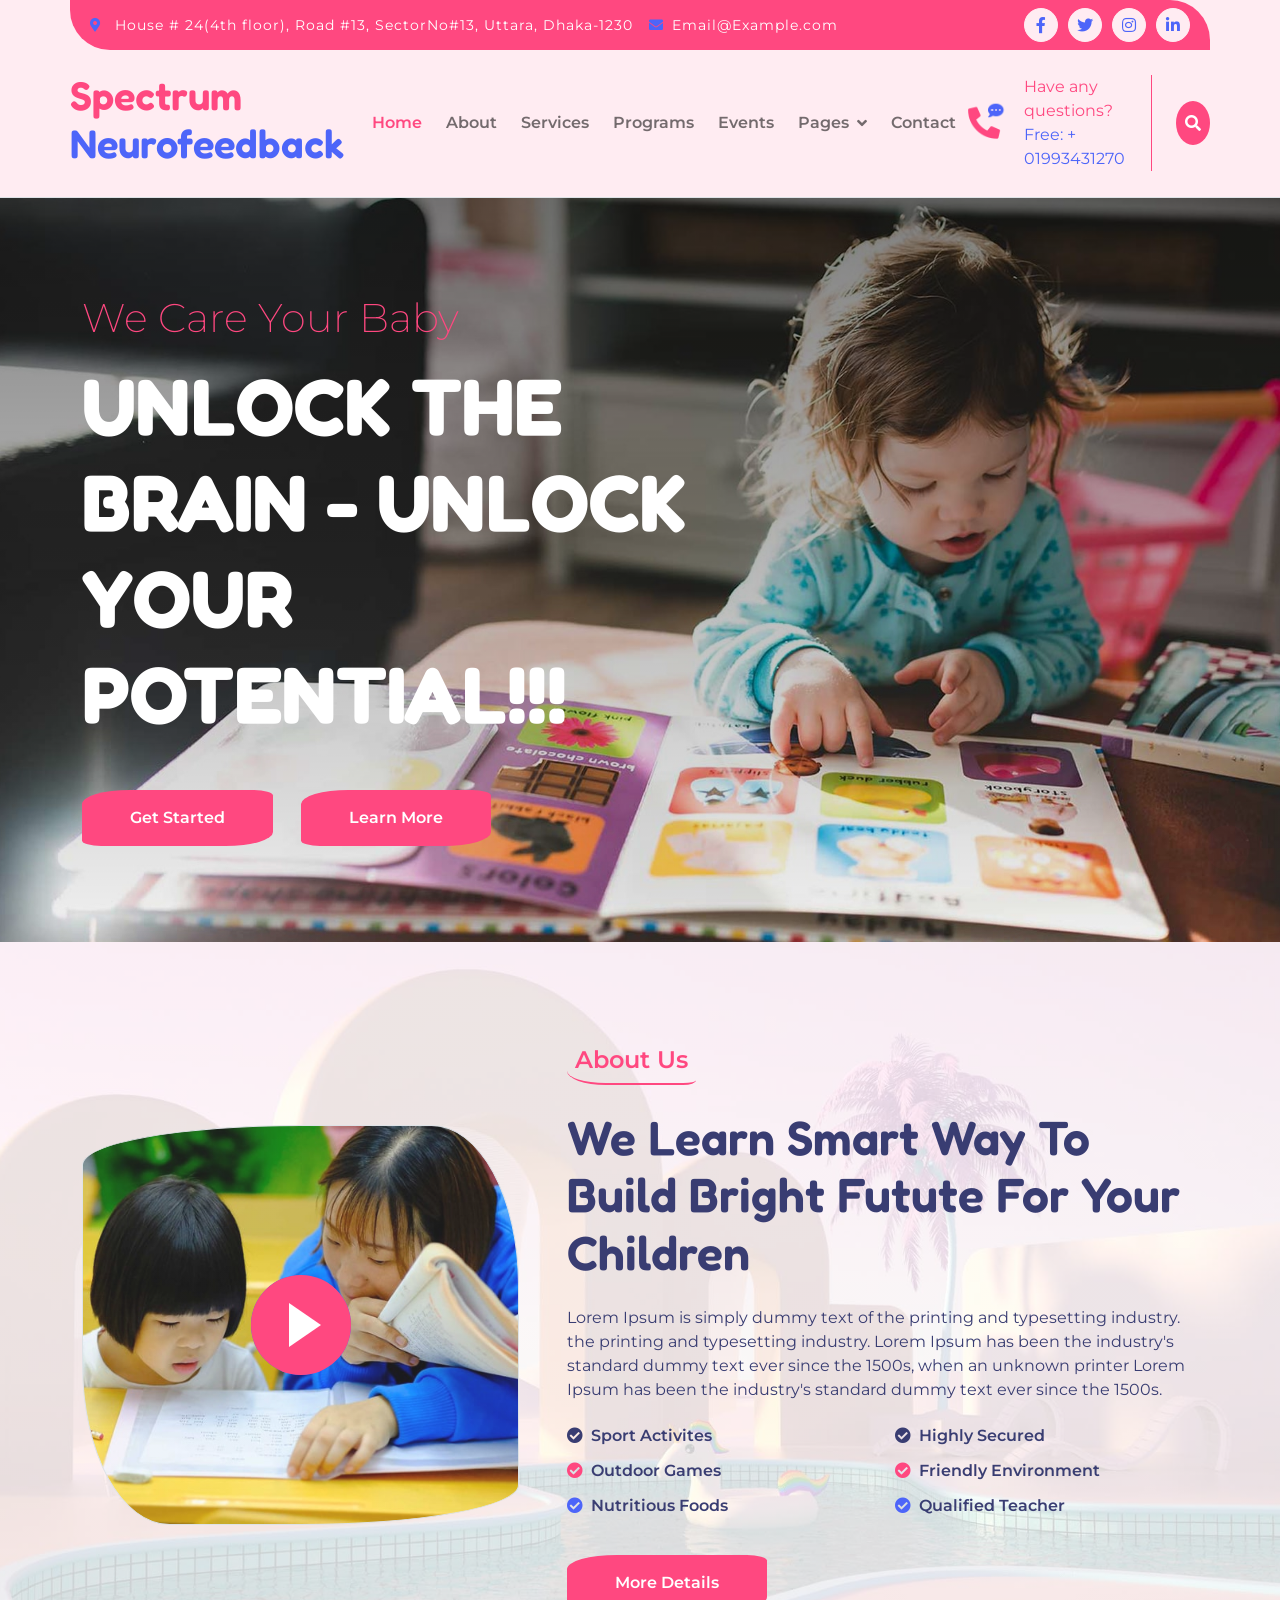
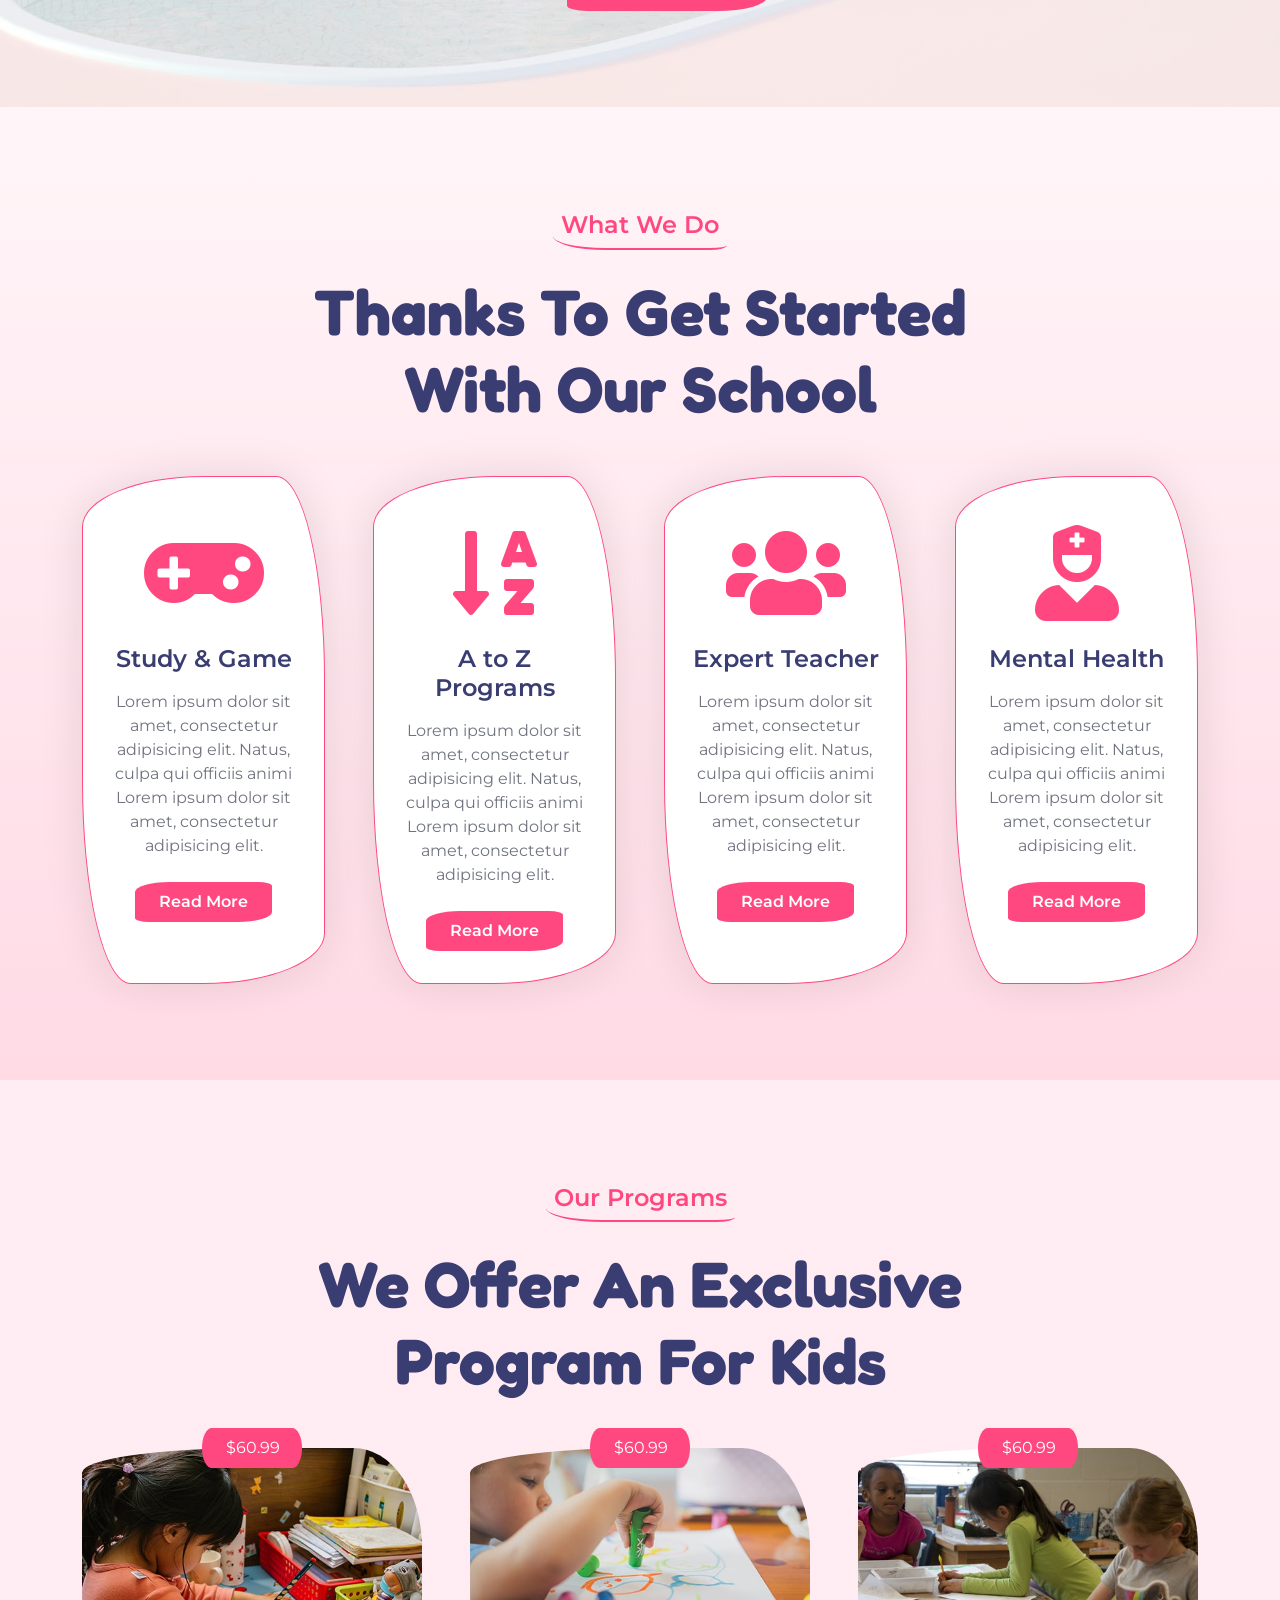
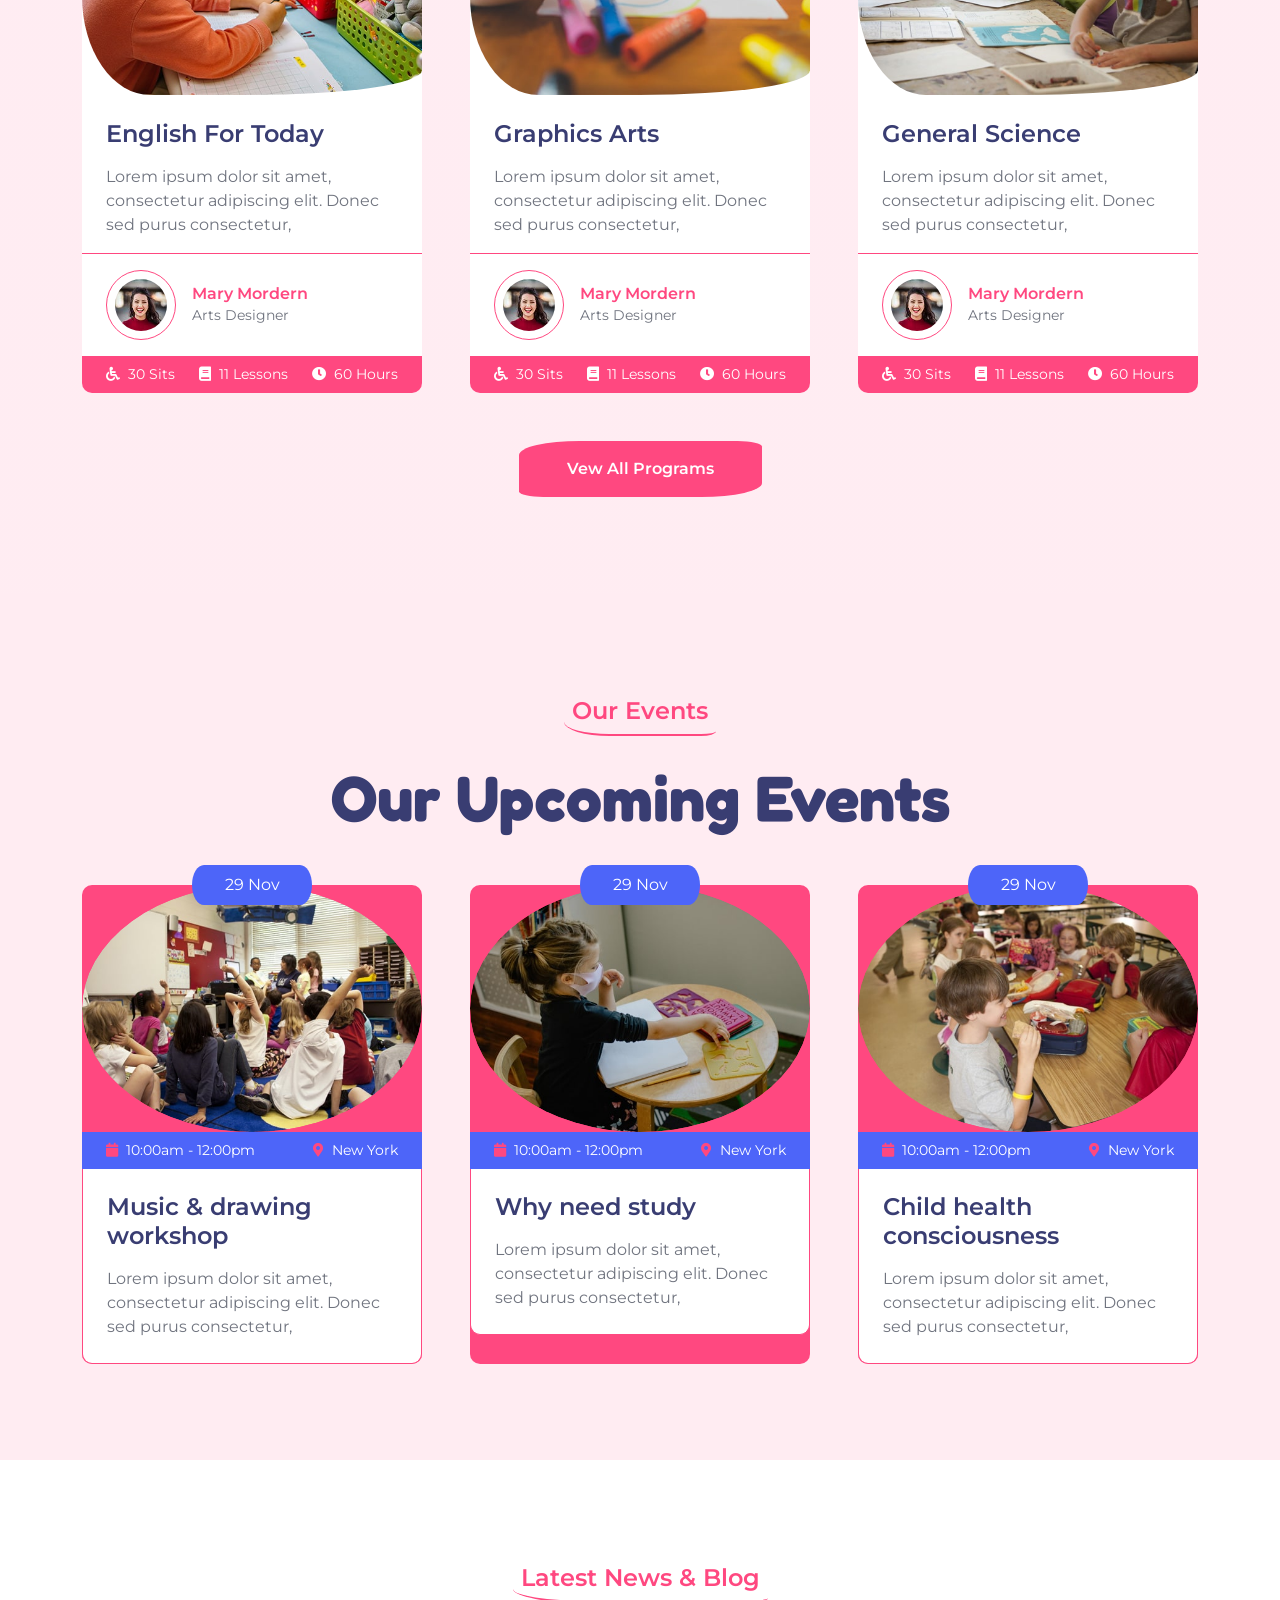
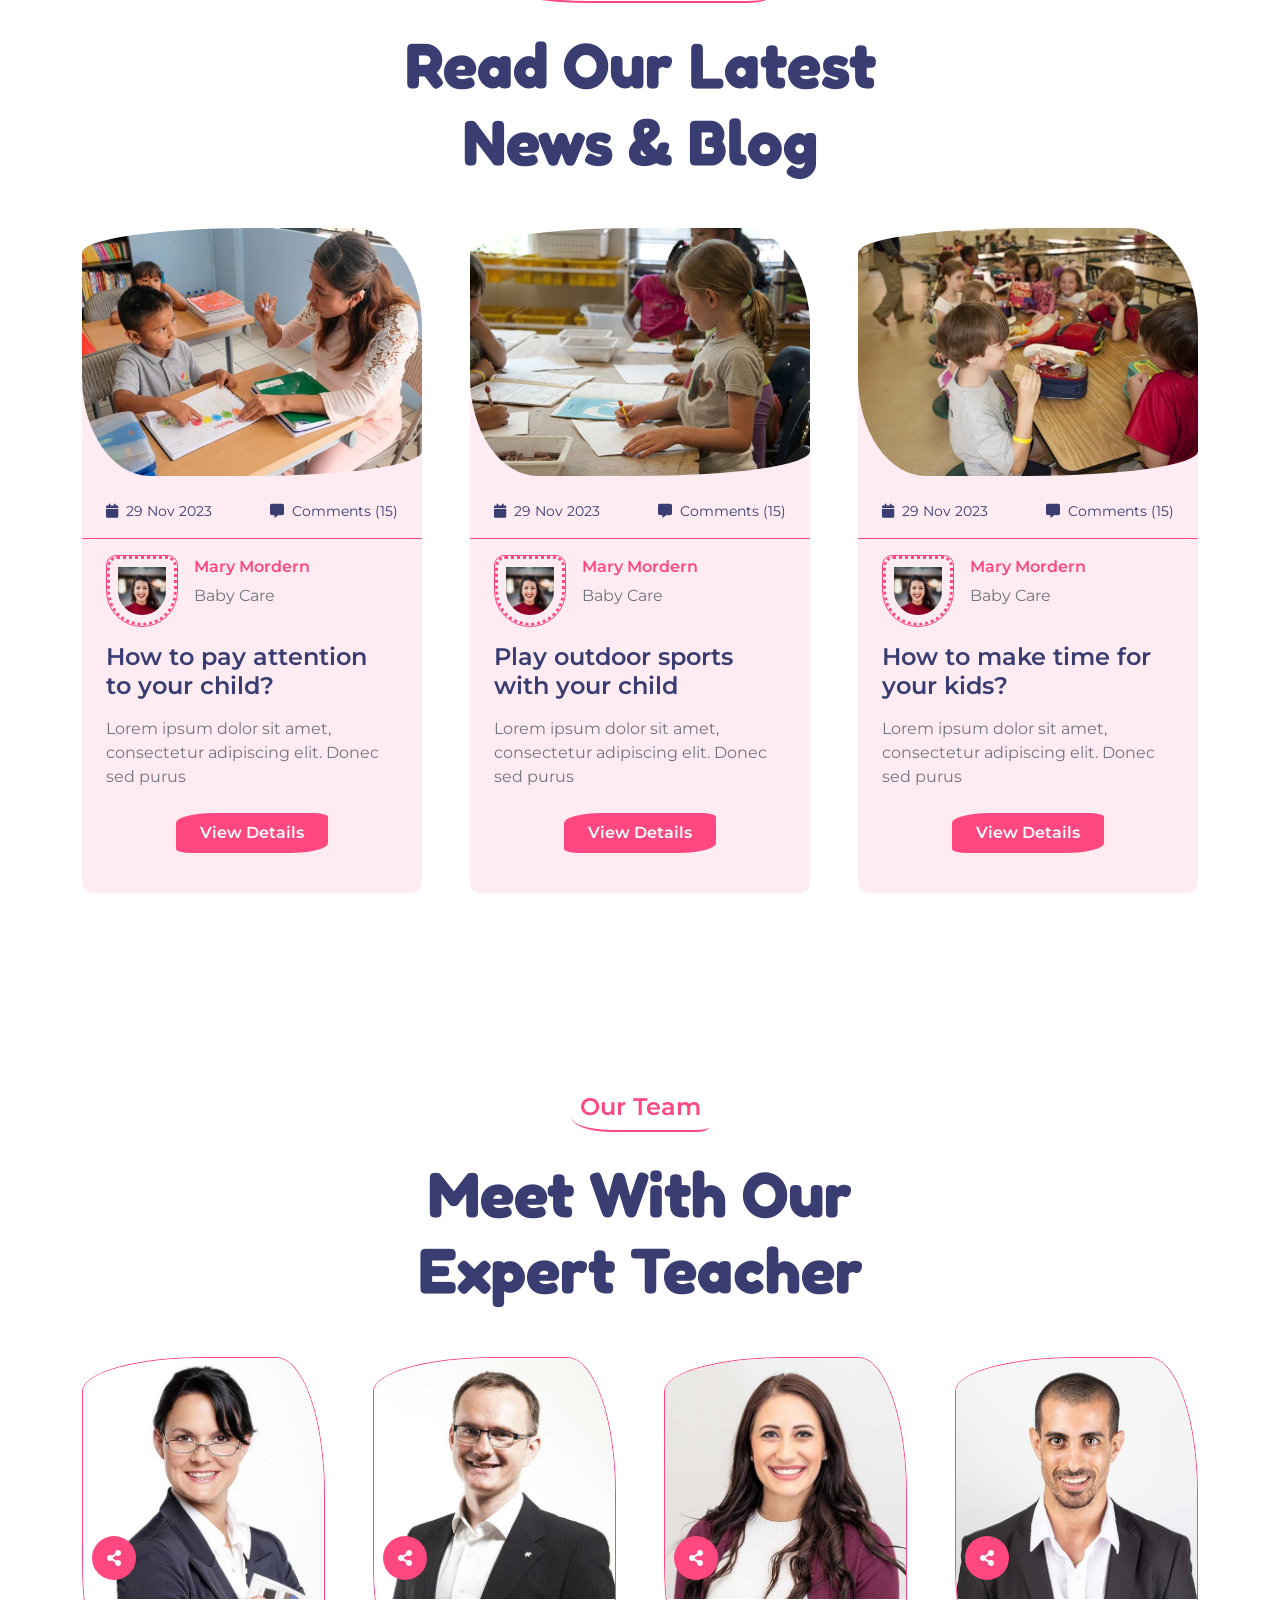
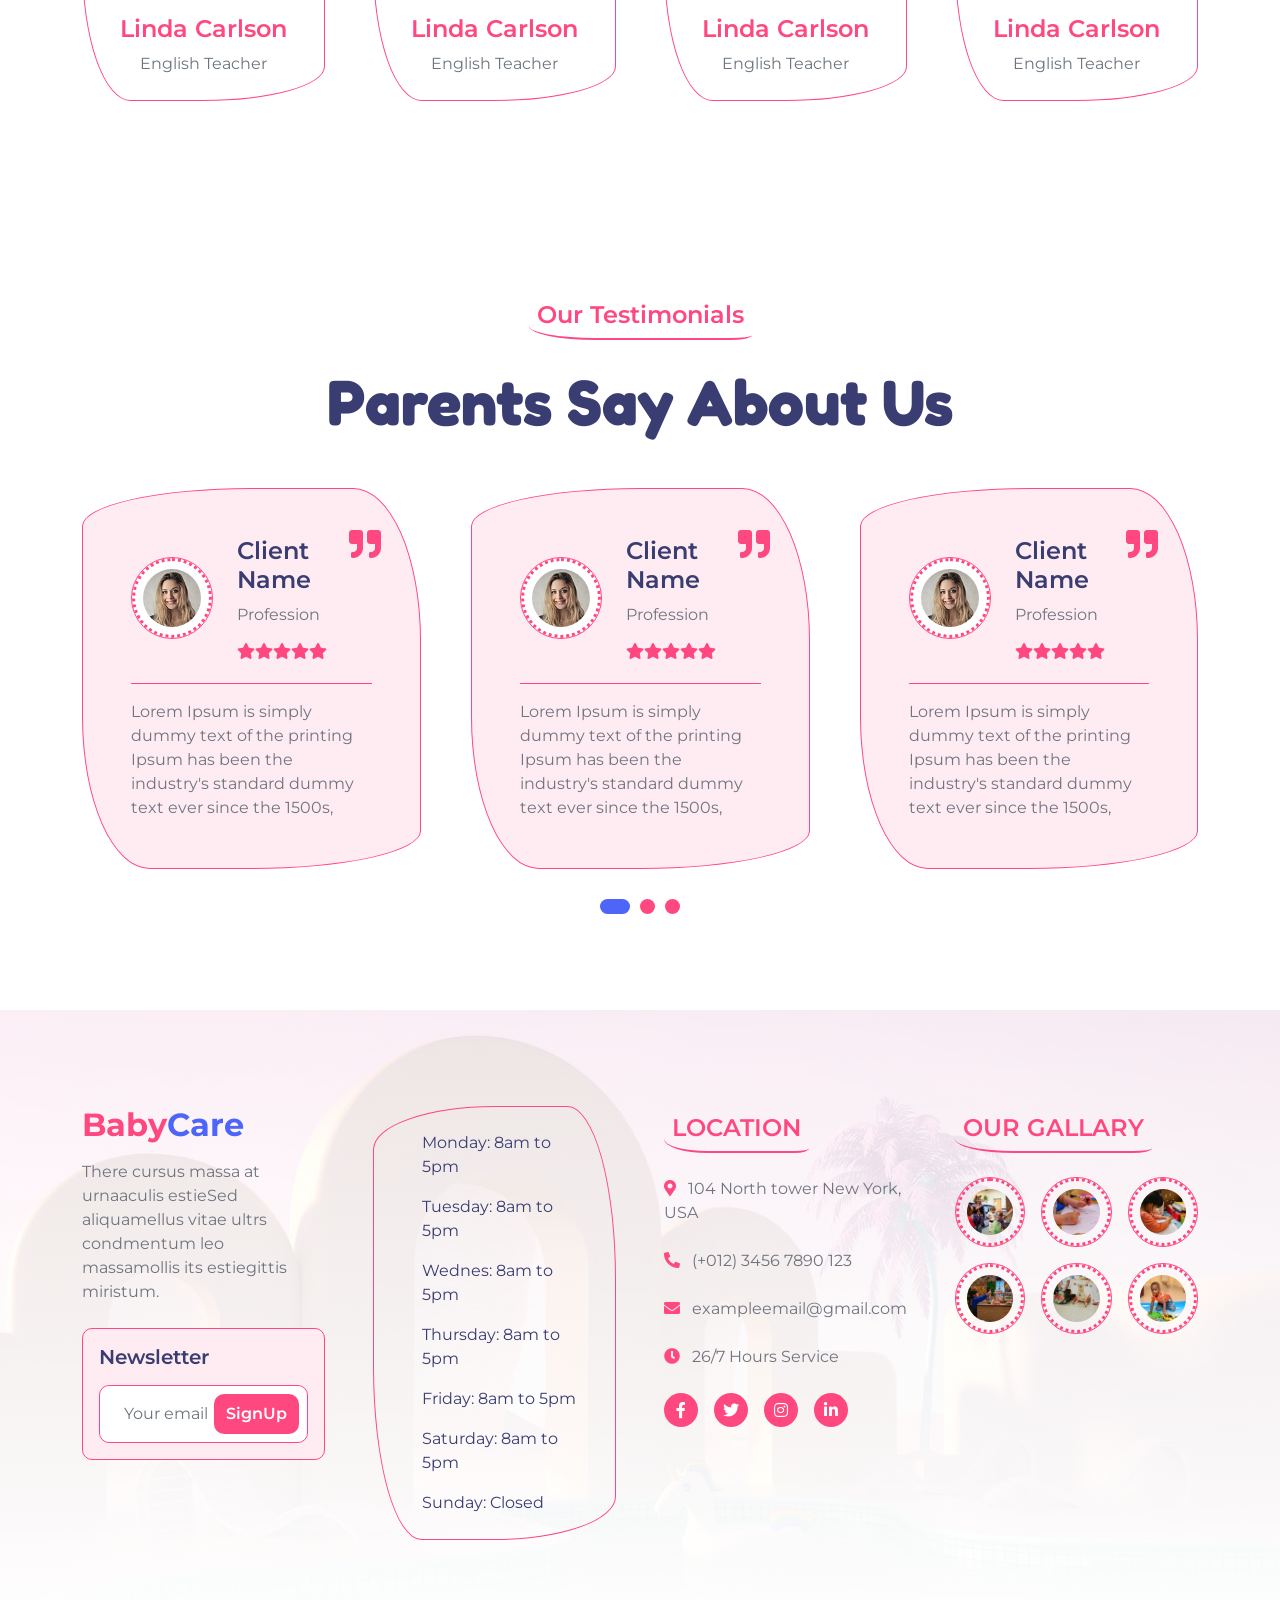
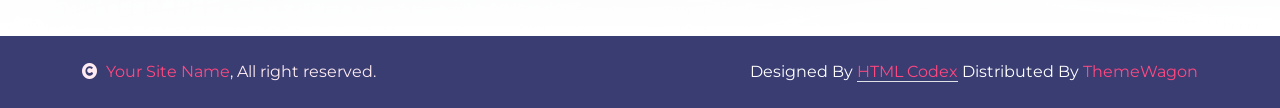
==== index.html @ 9aeb8b0f "initial commit of template" ====
<!DOCTYPE html>
<html lang="en">

    <head>
        <meta charset="utf-8">
        <title>BabyCare - Daycare Website Template</title>
        <meta content="width=device-width, initial-scale=1.0" name="viewport">
        <meta content="" name="keywords">
        <meta content="" name="description">

        <!-- Google Web Fonts -->
        <link rel="preconnect" href="https://fonts.googleapis.com">
        <link rel="preconnect" href="https://fonts.gstatic.com" crossorigin>
        <link href="https://fonts.googleapis.com/css2?family=Fredoka:wght@600;700&family=Montserrat:wght@200;400;600&display=swap" rel="stylesheet"> 

        <!-- Icon Font Stylesheet -->
        <link rel="stylesheet" href="https://use.fontawesome.com/releases/v5.15.4/css/all.css"/>
        <link href="https://cdn.jsdelivr.net/npm/bootstrap-icons@1.4.1/font/bootstrap-icons.css" rel="stylesheet">

        <!-- Libraries Stylesheet -->
        <link href="lib/animate/animate.min.css" rel="stylesheet">
        <link href="lib/lightbox/css/lightbox.min.css" rel="stylesheet">
        <link href="lib/owlcarousel/assets/owl.carousel.min.css" rel="stylesheet">

        <!-- Customized Bootstrap Stylesheet -->
        <link href="css/bootstrap.min.css" rel="stylesheet">

        <!-- Template Stylesheet -->
        <link href="css/style.css" rel="stylesheet">

        

    </head>

    <body>

        <!-- Spinner Start -->
        <div id="spinner" class="show w-100 vh-100 bg-white position-fixed translate-middle top-50 start-50  d-flex align-items-center justify-content-center">
            <div class="spinner-grow text-primary" role="status"></div>
        </div>
        <!-- Spinner End -->


        <!-- Navbar start -->
        <div class="container-fluid border-bottom bg-light wow fadeIn" data-wow-delay="0.1s">
            <div class="container topbar bg-primary d-none d-lg-block py-2" style="border-radius: 0 40px">
                <div class="d-flex justify-content-between">
                    <div class="top-info ps-2">
                        <small class="me-3"><i class="fas fa-map-marker-alt me-2 text-secondary"></i> <a href="#" class="text-white">House # 24(4th floor), Road #13, SectorNo#13, Uttara, Dhaka-1230</a></small>
                        <small class="me-3"><i class="fas fa-envelope me-2 text-secondary"></i><a href="#" class="text-white">Email@Example.com</a></small>
                    </div>
                    <div class="top-link pe-2">
                        <a href="" class="btn btn-light btn-sm-square rounded-circle"><i class="fab fa-facebook-f text-secondary"></i></a>
                        <a href="" class="btn btn-light btn-sm-square rounded-circle"><i class="fab fa-twitter text-secondary"></i></a>
                        <a href="" class="btn btn-light btn-sm-square rounded-circle"><i class="fab fa-instagram text-secondary"></i></a>
                        <a href="" class="btn btn-light btn-sm-square rounded-circle me-0"><i class="fab fa-linkedin-in text-secondary"></i></a>
                    </div>
                </div>
            </div>
            <div class="container px-0">
                <nav class="navbar navbar-light navbar-expand-xl py-3">
                    <a href="index.html" class="navbar-brand"><h1 class="text-primary display-6">Spectrum <br><span class="text-secondary">Neurofeedback</span></h1></a>
                    <button class="navbar-toggler py-2 px-3" type="button" data-bs-toggle="collapse" data-bs-target="#navbarCollapse">
                        <span class="fa fa-bars text-primary"></span>
                    </button>
                    <div class="collapse navbar-collapse" id="navbarCollapse">
                        <div class="navbar-nav mx-auto">
                            <a href="index.html" class="nav-item nav-link active">Home</a>
                            <a href="about.html" class="nav-item nav-link">About</a>
                            <a href="service.html" class="nav-item nav-link">Services</a>
                            <a href="program.html" class="nav-item nav-link">Programs</a>
                            <a href="event.html" class="nav-item nav-link">Events</a>
                            <div class="nav-item dropdown">
                                <a href="#" class="nav-link dropdown-toggle" data-bs-toggle="dropdown">Pages</a>
                                <div class="dropdown-menu m-0 bg-secondary rounded-0">
                                    <a href="blog.html" class="dropdown-item">Our Blog</a>
                                    <a href="team.html" class="dropdown-item">Our Team</a>
                                    <a href="testimonial.html" class="dropdown-item">Testimonial</a>
                                    <a href="404.html" class="dropdown-item">404 Page</a>
                                </div>
                            </div>
                            <a href="contact.html" class="nav-item nav-link">Contact</a>
                        </div>
                        <div class="d-flex me-4">
                            <div id="phone-tada" class="d-flex align-items-center justify-content-center">
                                <a href="" class="position-relative wow tada" data-wow-delay=".9s" >
                                    <i class="fa fa-phone-alt text-primary fa-2x me-4"></i>
                                    <div class="position-absolute" style="top: -7px; left: 20px;">
                                        <span><i class="fa fa-comment-dots text-secondary"></i></span>
                                    </div>
                                </a>
                            </div>
                            <div class="d-flex flex-column pe-3 border-end border-primary">
                                <span class="text-primary">Have any questions?</span>
                                <a href="#"><span class="text-secondary">Free: + 01993431270</span></a>
                            </div>
                        </div>
                        <button class="btn-search btn btn-primary btn-md-square rounded-circle" data-bs-toggle="modal" data-bs-target="#searchModal"><i class="fas fa-search text-white"></i></button>
                    </div>
                </nav>
            </div>
        </div>
        <!-- Navbar End -->


        <!-- Modal Search Start -->
        <div class="modal fade" id="searchModal" tabindex="-1" aria-labelledby="exampleModalLabel" aria-hidden="true">
            <div class="modal-dialog modal-fullscreen">
                <div class="modal-content rounded-0">
                    <div class="modal-header">
                        <h5 class="modal-title" id="exampleModalLabel">Search by keyword</h5>
                        <button type="button" class="btn-close" data-bs-dismiss="modal" aria-label="Close"></button>
                    </div>
                    <div class="modal-body d-flex align-items-center">
                        <div class="input-group w-75 mx-auto d-flex">
                            <input type="search" class="form-control p-3" placeholder="keywords" aria-describedby="search-icon-1">
                            <span id="search-icon-1" class="input-group-text p-3"><i class="fa fa-search"></i></span>
                        </div>
                    </div>
                </div>
            </div>
        </div>
        <!-- Modal Search End -->


        <!-- Hero Start -->
        <div class="container-fluid py-5 hero-header wow fadeIn" data-wow-delay="0.1s">
            <div class="container py-5">
                <div class="row g-5">
                    <div class="col-lg-7 col-md-12">
                        <h1 class="mb-3 text-primary">We Care Your Baby</h1>
                        <h1 class="mb-5 display-1 text-white">UNLOCK THE BRAIN - UNLOCK YOUR POTENTIAL!!!</h1>
                        <a href="" class="btn btn-primary px-4 py-3 px-md-5  me-4 btn-border-radius">Get Started</a>
                        <a href="" class="btn btn-primary px-4 py-3 px-md-5 btn-border-radius">Learn More</a>
                    </div>
                </div>
            </div>
        </div>
        <!-- Hero End -->


        <!-- About Start -->
        <div class="container-fluid py-5 about bg-light">
            <div class="container py-5">
                <div class="row g-5 align-items-center">
                    <div class="col-lg-5 wow fadeIn" data-wow-delay="0.1s">
                        <div class="video border">
                            <button type="button" class="btn btn-play" data-bs-toggle="modal" data-src="https://www.youtube.com/embed/DWRcNpR6Kdc" data-bs-target="#videoModal">
                                <span></span>
                            </button>
                        </div>
                    </div>
                    <div class="col-lg-7 wow fadeIn" data-wow-delay="0.3s">
                        <h4 class="text-primary mb-4 border-bottom border-primary border-2 d-inline-block p-2 title-border-radius">About Us</h4>
                        <h1 class="text-dark mb-4 display-5">We Learn Smart Way To Build Bright Futute For Your Children</h1>
                        <p class="text-dark mb-4">Lorem Ipsum is simply dummy text of the printing and typesetting industry. the printing and typesetting industry. Lorem Ipsum has been the industry's standard dummy text ever since the 1500s, when an unknown printer Lorem Ipsum has been the industry's standard dummy text ever since the 1500s.
                        </p>
                        <div class="row mb-4">
                            <div class="col-lg-6">
                                <h6 class="mb-3"><i class="fas fa-check-circle me-2"></i>Sport Activites</h6>
                                <h6 class="mb-3"><i class="fas fa-check-circle me-2 text-primary"></i>Outdoor Games</h6>
                                <h6 class="mb-3"><i class="fas fa-check-circle me-2 text-secondary"></i>Nutritious Foods</h6>
                            </div>
                            <div class="col-lg-6">
                                <h6 class="mb-3"><i class="fas fa-check-circle me-2"></i>Highly Secured</h6>
                                <h6 class="mb-3"><i class="fas fa-check-circle me-2 text-primary"></i>Friendly Environment</h6>
                                <h6><i class="fas fa-check-circle me-2 text-secondary"></i>Qualified Teacher</h6>
                            </div>
                        </div>
                        <a href="" class="btn btn-primary px-5 py-3 btn-border-radius">More Details</a>
                    </div>
                </div>
            </div>
        </div>
        <!-- Modal Video -->
        <div class="modal fade" id="videoModal" tabindex="-1" aria-labelledby="exampleModalLabel" aria-hidden="true">
            <div class="modal-dialog">
                <div class="modal-content rounded-0">
                    <div class="modal-header">
                        <h5 class="modal-title" id="exampleModalLabel">Youtube Video</h5>
                        <button type="button" class="btn-close" data-bs-dismiss="modal" aria-label="Close"></button>
                    </div>
                    <div class="modal-body">
                        <!-- 16:9 aspect ratio -->
                        <div class="ratio ratio-16x9">
                            <iframe class="embed-responsive-item" src="" id="video" allowfullscreen allowscriptaccess="always"
                                allow="autoplay"></iframe>
                        </div>
                    </div>
                </div>
            </div>
        </div>
        <!-- About End -->


        <!-- Service Start -->
        <div class="container-fluid service py-5">
            <div class="container py-5">
                <div class="mx-auto text-center wow fadeIn" data-wow-delay="0.1s" style="max-width: 700px;">
                    <h4 class="text-primary mb-4 border-bottom border-primary border-2 d-inline-block p-2 title-border-radius">What We Do</h4>
                    <h1 class="mb-5 display-3">Thanks To Get Started With Our School</h1>
                </div>
                <div class="row g-5">
                    <div class="col-md-6 col-lg-6 col-xl-3 wow fadeIn" data-wow-delay="0.1s">
                        <div class="text-center border-primary border bg-white service-item">
                            <div class="service-content d-flex align-items-center justify-content-center p-4">
                                <div class="service-content-inner">
                                    <div class="p-4"><i class="fas fa-gamepad fa-6x text-primary"></i></div>
                                    <a href="#" class="h4">Study & Game</a>
                                    <p class="my-3">Lorem ipsum dolor sit amet, consectetur adipisicing elit. Natus, culpa qui officiis animi Lorem ipsum dolor sit amet, 
                                        consectetur adipisicing elit.</p>
                                    <a href="#" class="btn btn-primary text-white px-4 py-2 my-2 btn-border-radius">Read More</a>
                                </div>
                            </div>
                        </div>
                    </div>
                    <div class="col-md-6 col-lg-6 col-xl-3 wow fadeIn" data-wow-delay="0.3s">
                        <div class="text-center border-primary border bg-white service-item">
                            <div class="service-content d-flex align-items-center justify-content-center p-4">
                                <div class="service-content-inner">
                                    <div class="p-4"><i class="fas fa-sort-alpha-down fa-6x text-primary"></i></div>
                                    <a href="#" class="h4">A to Z Programs</a>
                                    <p class="my-3">Lorem ipsum dolor sit amet, consectetur adipisicing elit. Natus, culpa qui officiis animi Lorem ipsum dolor sit amet, 
                                        consectetur adipisicing elit.</p>
                                    <a href="#" class="btn btn-primary text-white px-4 py-2 my-2 btn-border-radius">Read More</a>
                                </div>
                            </div>
                        </div>
                    </div>
                    <div class="col-md-6 col-lg-6 col-xl-3 wow fadeIn" data-wow-delay="0.5s">
                        <div class="text-center border-primary border bg-white service-item">
                            <div class="service-content d-flex align-items-center justify-content-center p-4">
                                <div class="service-content-inner">
                                    <div class="p-4"><i class="fas fa-users fa-6x text-primary"></i></div>
                                    <a href="#" class="h4">Expert Teacher</a>
                                    <p class="my-3">Lorem ipsum dolor sit amet, consectetur adipisicing elit. Natus, culpa qui officiis animi Lorem ipsum dolor sit amet, 
                                        consectetur adipisicing elit.</p>
                                    <a href="#" class="btn btn-primary text-white px-4 py-2 my-2 btn-border-radius">Read More</a>
                                </div>
                            </div>
                        </div>
                    </div>
                    <div class="col-md-6 col-lg-6 col-xl-3 wow fadeIn" data-wow-delay="0.7s">
                        <div class="text-center border-primary border bg-white service-item">
                            <div class="service-content d-flex align-items-center justify-content-center p-4">
                                <div class="service-content-inner">
                                    <div class="p-4"><i class="fas fa-user-nurse fa-6x text-primary"></i></div>
                                    <a href="#" class="h4">Mental Health</a>
                                    <p class="my-3">Lorem ipsum dolor sit amet, consectetur adipisicing elit. Natus, culpa qui officiis animi Lorem ipsum dolor sit amet, 
                                        consectetur adipisicing elit.</p>
                                    <a href="#" class="btn btn-primary text-white px-4 py-2 my-2 btn-border-radius">Read More</a>
                                </div>
                            </div>
                        </div>
                    </div>
                </div>
            </div>
        </div>
        <!-- Service End -->


        <!-- Programs Start -->
        <div class="container-fluid program  py-5">
            <div class="container py-5">
                <div class="mx-auto text-center wow fadeIn" data-wow-delay="0.1s" style="max-width: 700px;">
                    <h4 class="text-primary mb-4 border-bottom border-primary border-2 d-inline-block p-2 title-border-radius">Our Programs</h4>
                    <h1 class="mb-5 display-3">We Offer An Exclusive Program For Kids</h1>
                </div>
                <div class="row g-5 justify-content-center">
                    <div class="col-md-6 col-lg-6 col-xl-4 wow fadeIn" data-wow-delay="0.1s">
                        <div class="program-item rounded">
                            <div class="program-img position-relative">
                                <div class="overflow-hidden img-border-radius">
                                    <img src="img/program-1.jpg" class="img-fluid w-100" alt="Image">
                                </div>
                                <div class="px-4 py-2 bg-primary text-white program-rate">$60.99</div>
                            </div>
                            <div class="program-text bg-white px-4 pb-3">
                                <div class="program-text-inner">
                                    <a href="#" class="h4">English For Today</a>
                                    <p class="mt-3 mb-0">Lorem ipsum dolor sit amet, consectetur adipiscing elit. Donec sed purus consectetur,</p>
                                </div>
                            </div>
                            <div class="program-teacher d-flex align-items-center border-top border-primary bg-white px-4 py-3">
                                <img src="img/program-teacher.jpg" class="img-fluid rounded-circle p-2 border border-primary bg-white" alt="Image" style="width: 70px; height: 70px;">
                                <div class="ms-3">
                                    <h6 class="mb-0 text-primary">Mary Mordern</h6>
                                    <small>Arts Designer</small>
                                </div>
                            </div>
                            <div class="d-flex justify-content-between px-4 py-2 bg-primary rounded-bottom">
                                <small class="text-white"><i class="fas fa-wheelchair me-1"></i> 30 Sits</small>
                                <small class="text-white"><i class="fas fa-book me-1"></i> 11 Lessons</small>
                                <small class="text-white"><i class="fas fa-clock me-1"></i> 60 Hours</small>
                            </div>
                        </div>
                    </div>
                    <div class="col-md-6 col-lg-6 col-xl-4 wow fadeIn" data-wow-delay="0.3s">
                        <div class="program-item rounded">
                            <div class="program-img position-relative">
                                <div class="overflow-hidden img-border-radius">
                                    <img src="img/program-2.jpg" class="img-fluid w-100" alt="Image">
                                </div>
                                <div class="px-4 py-2 bg-primary text-white program-rate">$60.99</div>
                            </div>
                            <div class="program-text bg-white px-4 pb-3">
                                <div class="program-text-inner">
                                    <a href="#" class="h4">Graphics Arts</a>
                                    <p class="mt-3 mb-0">Lorem ipsum dolor sit amet, consectetur adipiscing elit. Donec sed purus consectetur,</p>
                                </div>
                            </div>
                            <div class="program-teacher d-flex align-items-center border-top border-primary bg-white px-4 py-3">
                                <img src="img/program-teacher.jpg" class="img-fluid rounded-circle p-2 border border-primary bg-white" alt="" style="width: 70px; height: 70px;">
                                <div class="ms-3">
                                    <h6 class="mb-0 text-primary">Mary Mordern</h6>
                                    <small>Arts Designer</small>
                                </div>
                            </div>
                            <div class="d-flex justify-content-between px-4 py-2 bg-primary rounded-bottom">
                                <small class="text-white"><i class="fas fa-wheelchair me-1"></i> 30 Sits</small>
                                <small class="text-white"><i class="fas fa-book me-1"></i> 11 Lessons</small>
                                <small class="text-white"><i class="fas fa-clock me-1"></i> 60 Hours</small>
                            </div>
                        </div>
                    </div>
                    <div class="col-md-6 col-lg-6 col-xl-4 wow fadeIn" data-wow-delay="0.5s">
                        <div class="program-item rounded">
                            <div class="program-img position-relative">
                                <div class="overflow-hidden img-border-radius">
                                    <img src="img/program-3.jpg" class="img-fluid w-100" alt="Image">
                                </div>
                                <div class="px-4 py-2 bg-primary text-white program-rate">$60.99</div>
                            </div>
                            <div class="program-text bg-white px-4 pb-3">
                                <div class="program-text-inner">
                                    <a href="#" class="h4">General Science</a>
                                    <p class="mt-3 mb-0">Lorem ipsum dolor sit amet, consectetur adipiscing elit. Donec sed purus consectetur,</p>
                                </div>
                            </div>
                            <div class="program-teacher d-flex align-items-center border-top border-primary bg-white px-4 py-3">
                                <img src="img/program-teacher.jpg" class="img-fluid rounded-circle p-2 border border-primary bg-white" alt="" style="width: 70px; height: 70px;">
                                <div class="ms-3">
                                    <h6 class="mb-0 text-primary">Mary Mordern</h6>
                                    <small>Arts Designer</small>
                                </div>
                            </div>
                            <div class="d-flex justify-content-between px-4 py-2 bg-primary rounded-bottom">
                                <small class="text-white"><i class="fas fa-wheelchair me-1"></i> 30 Sits</small>
                                <small class="text-white"><i class="fas fa-book me-1"></i> 11 Lessons</small>
                                <small class="text-white"><i class="fas fa-clock me-1"></i> 60 Hours</small>
                            </div>
                        </div>
                    </div>
                    <div class="d-inline-block text-center wow fadeIn" data-wow-delay="0.1s">
                        <a href="#" class="btn btn-primary px-5 py-3 text-white btn-border-radius">Vew All Programs</a>
                    </div>
                </div> 
            </div>
        </div>
        <!-- Program End -->


        <!-- Events Start -->
        <div class="container-fluid events py-5 bg-light">
            <div class="container py-5">
                <div class="mx-auto text-center wow fadeIn" data-wow-delay="0.1s" style="max-width: 700px;">
                    <h4 class="text-primary mb-4 border-bottom border-primary border-2 d-inline-block p-2 title-border-radius">Our Events</h4>
                    <h1 class="mb-5 display-3">Our Upcoming Events</h1>
                </div>
                <div class="row g-5 justify-content-center">
                    <div class="col-md-6 col-lg-6 col-xl-4 wow fadeIn" data-wow-delay="0.1s">
                        <div class="events-item bg-primary rounded">
                            <div class="events-inner position-relative">
                                <div class="events-img overflow-hidden rounded-circle position-relative">
                                    <img src="img/event-1.jpg" class="img-fluid w-100 rounded-circle" alt="Image">
                                    <div class="event-overlay">
                                        <a href="img/event-1.jpg" data-lightbox="event-1"><i class="fas fa-search-plus text-white fa-2x"></i></a>
                                    </div>
                                </div>
                                <div class="px-4 py-2 bg-secondary text-white text-center events-rate">29 Nov</div>
                                <div class="d-flex justify-content-between px-4 py-2 bg-secondary">
                                    <small class="text-white"><i class="fas fa-calendar me-1 text-primary"></i> 10:00am - 12:00pm</small>
                                    <small class="text-white"><i class="fas fa-map-marker-alt me-1 text-primary"></i> New York</small>
                                </div>
                            </div>
                            <div class="events-text p-4 border border-primary bg-white border-top-0 rounded-bottom">
                                <a href="#" class="h4">Music & drawing workshop</a>
                                <p class="mb-0 mt-3">Lorem ipsum dolor sit amet, consectetur adipiscing elit. Donec sed purus consectetur,</p>
                            </div>
                        </div>
                    </div>
                    <div class="col-md-6 col-lg-6 col-xl-4 wow fadeIn" data-wow-delay="0.3s">
                        <div class="events-item bg-primary rounded">
                            <div class="events-inner position-relative">
                                <div class="events-img overflow-hidden rounded-circle position-relative">
                                    <img src="img/event-2.jpg" class="img-fluid w-100 rounded-circle" alt="Image">
                                    <div class="event-overlay">
                                        <a href="img/event-3.jpg" data-lightbox="event-1"><i class="fas fa-search-plus text-white fa-2x"></i></a>
                                    </div>
                                </div>
                                <div class="px-4 py-2 bg-secondary text-white text-center events-rate">29 Nov</div>
                                <div class="d-flex justify-content-between px-4 py-2 bg-secondary">
                                    <small class="text-white"><i class="fas fa-calendar me-1 text-primary"></i> 10:00am - 12:00pm</small>
                                    <small class="text-white"><i class="fas fa-map-marker-alt me-1 text-primary"></i> New York</small>
                                </div>
                            </div>
                            <div class="events-text p-4 border border-primary bg-white border-top-0 rounded-bottom">
                                <a href="#" class="h4">Why need study</a>
                                <p class="mb-0 mt-3">Lorem ipsum dolor sit amet, consectetur adipiscing elit. Donec sed purus consectetur,</p>
                            </div>
                        </div>
                    </div>
                    <div class="col-md-6 col-lg-6 col-xl-4 wow fadeIn" data-wow-delay="0.5s">
                        <div class="events-item bg-primary rounded">
                            <div class="events-inner position-relative">
                                <div class="events-img overflow-hidden rounded-circle position-relative">
                                    <img src="img/event-3.jpg" class="img-fluid w-100 rounded-circle" alt="Image">
                                    <div class="event-overlay">
                                        <a href="img/event-3.jpg" data-lightbox="event-1"><i class="fas fa-search-plus text-white fa-2x"></i></a>
                                    </div>
                                </div>
                                <div class="px-4 py-2 bg-secondary text-white text-center events-rate">29 Nov</div>
                                <div class="d-flex justify-content-between px-4 py-2 bg-secondary">
                                    <small class="text-white"><i class="fas fa-calendar me-1 text-primary"></i> 10:00am - 12:00pm</small>
                                    <small class="text-white"><i class="fas fa-map-marker-alt me-1 text-primary"></i> New York</small>
                                </div>
                            </div>
                            <div class="events-text p-4 border border-primary bg-white border-top-0 rounded-bottom">
                                <a href="#" class="h4">Child health consciousness</a>
                                <p class="mb-0 mt-3">Lorem ipsum dolor sit amet, consectetur adipiscing elit. Donec sed purus consectetur,</p>
                            </div>
                        </div>
                    </div>
                </div>
            </div>
        </div>
        <!-- Events End-->


        <!-- Blog Start-->
        <div class="container-fluid blog py-5">
            <div class="container py-5">
                <div class="mx-auto text-center wow fadeIn" data-wow-delay="0.1s" style="max-width: 600px;">
                    <h4 class="text-primary mb-4 border-bottom border-primary border-2 d-inline-block p-2 title-border-radius">Latest News & Blog</h4>
                    <h1 class="mb-5 display-3">Read Our Latest News & Blog</h1>
                </div>
                <div class="row g-5 justify-content-center">
                    <div class="col-md-6 col-lg-6 col-xl-4 wow fadeIn" data-wow-delay="0.1s">
                        <div class="blog-item rounded-bottom">
                            <div class="blog-img overflow-hidden position-relative img-border-radius">
                                <img src="img/blog-1.jpg" class="img-fluid w-100" alt="Image">
                            </div>
                            <div class="d-flex justify-content-between px-4 py-3 bg-light border-bottom border-primary blog-date-comments">
                                <small class="text-dark"><i class="fas fa-calendar me-1 text-dark"></i> 29 Nov 2023</small>
                                <small class="text-dark"><i class="fas fa-comment-alt me-1 text-dark"></i> Comments (15)</small>
                            </div>
                            <div class="blog-content d-flex align-items-center px-4 py-3 bg-light">
                                <div class="overflow-hidden rounded-circle rounded-top border border-primary">
                                    <img src="img/program-teacher.jpg" class="img-fluid rounded-circle p-2 rounded-top" alt="Image" style="width: 70px; height: 70px; border-style: dotted; border-color: var(--bs-primary) !important;">
                                </div>
                                <div class="ms-3">
                                    <h6 class="text-primary">Mary Mordern</h6>
                                    <p class="text-muted">Baby Care</p>
                                </div>
                            </div>
                            <div class="px-4 pb-4 bg-light rounded-bottom">
                                <div class="blog-text-inner">
                                    <a href="#" class="h4">How to pay attention to your child?</a>
                                    <p class="mt-3 mb-4">Lorem ipsum dolor sit amet, consectetur adipiscing elit. Donec sed purus</p>
                                </div>
                                <div class="text-center">
                                    <a href="#" class="btn btn-primary text-white px-4 py-2 mb-3 btn-border-radius">View Details</a>
                                </div>
                            </div>
                        </div>
                    </div>
                    <div class="col-md-6 col-lg-6 col-xl-4 wow fadeIn" data-wow-delay="0.3s">
                        <div class="blog-item rounded-bottom">
                            <div class="blog-img overflow-hidden position-relative img-border-radius">
                                <img src="img/blog-2.jpg" class="img-fluid w-100" alt="Image">
                            </div>
                            <div class="d-flex justify-content-between px-4 py-3 bg-light border-bottom border-primary blog-date-comments">
                                <small class="text-dark"><i class="fas fa-calendar me-1 text-dark"></i> 29 Nov 2023</small>
                                <small class="text-dark"><i class="fas fa-comment-alt me-1 text-dark"></i> Comments (15)</small>
                            </div>
                            <div class="blog-content d-flex align-items-center px-4 py-3 bg-light">
                                <div class="overflow-hidden rounded-circle rounded-top border border-primary">
                                    <img src="img/program-teacher.jpg" class="img-fluid rounded-circle p-2 rounded-top" alt="" style="width: 70px; height: 70px; border-style: dotted; border-color: var(--bs-primary) !important;">
                                </div>
                                <div class="ms-3">
                                    <h6 class="text-primary">Mary Mordern</h6>
                                    <p class="text-muted">Baby Care</p>
                                </div>
                            </div>
                            <div class="px-4 pb-4 bg-light rounded-bottom">
                                <div class="blog-text-inner">
                                    <a href="#" class="h4">Play outdoor sports with your child</a>
                                    <p class="mt-3 mb-4">Lorem ipsum dolor sit amet, consectetur adipiscing elit. Donec sed purus</p>
                                </div>
                                <div class="text-center">
                                    <a href="#" class="btn btn-primary text-white px-4 py-2 mb-3 btn-border-radius">View Details</a>
                                </div>
                            </div>
                        </div>
                    </div>
                    <div class="col-md-6 col-lg-6 col-xl-4 wow fadeIn" data-wow-delay="0.5s">
                        <div class="blog-item rounded-bottom">
                            <div class="blog-img overflow-hidden position-relative img-border-radius">
                                <img src="img/blog-3.jpg" class="img-fluid w-100" alt="Image">
                            </div>
                            <div class="d-flex justify-content-between px-4 py-3 bg-light border-bottom border-primary blog-date-comments">
                                <small class="text-dark"><i class="fas fa-calendar me-1 text-dark"></i> 29 Nov 2023</small>
                                <small class="text-dark"><i class="fas fa-comment-alt me-1 text-dark"></i> Comments (15)</small>
                            </div>
                            <div class="blog-content d-flex align-items-center px-4 py-3 bg-light">
                                <div class="overflow-hidden rounded-circle rounded-top border border-primary">
                                    <img src="img/program-teacher.jpg" class="img-fluid rounded-circle p-2 rounded-top" alt="" style="width: 70px; height: 70px; border-style: dotted; border-color: var(--bs-primary) !important;">
                                </div>
                                <div class="ms-3">
                                    <h6 class="text-primary">Mary Mordern</h6>
                                    <p class="text-muted">Baby Care</p>
                                </div>
                            </div>
                            <div class="px-4 pb-4 bg-light rounded-bottom">
                                <div class="blog-text-inner">
                                    <a href="#" class="h4">How to make time for your kids?</a>
                                    <p class="mt-3 mb-4">Lorem ipsum dolor sit amet, consectetur adipiscing elit. Donec sed purus</p>
                                </div>
                                <div class="text-center">
                                    <a href="#" class="btn btn-primary text-white px-4 py-2 mb-3 btn-border-radius">View Details</a>
                                </div>
                            </div>
                        </div>
                    </div>
                </div>
            </div>
        </div>
        <!-- Blog End-->


        <!-- Team Start-->
        <div class="container-fluid team py-5">
            <div class="container py-5">
                <div class="mx-auto text-center wow fadeIn" data-wow-delay="0.1s" style="max-width: 600px;">
                    <h4 class="text-primary mb-4 border-bottom border-primary border-2 d-inline-block p-2 title-border-radius">Our Team</h4>
                    <h1 class="mb-5 display-3">Meet With Our Expert Teacher</h1>
                </div>
                <div class="row g-5 justify-content-center">
                    <div class="col-md-6 col-lg-4 col-xl-3 wow fadeIn" data-wow-delay="0.1s">
                        <div class="team-item border border-primary img-border-radius overflow-hidden">
                            <img src="img/team-1.jpg" class="img-fluid w-100" alt="">
                            <div class="team-icon d-flex align-items-center justify-content-center">
                                <a class="share btn btn-primary btn-md-square text-white rounded-circle me-3" href=""><i class="fas fa-share-alt"></i></a>
                                <a class="share-link btn btn-primary btn-md-square text-white rounded-circle me-3" href=""><i class="fab fa-facebook-f"></i></a>
                                <a class="share-link btn btn-primary btn-md-square text-white rounded-circle me-3" href=""><i class="fab fa-twitter"></i></a>
                                <a class="share-link btn btn-primary btn-md-square text-white rounded-circle" href=""><i class="fab fa-instagram"></i></a>
                            </div>
                            <div class="team-content text-center py-3">
                                <h4 class="text-primary">Linda Carlson</h4>
                                <p class="text-muted mb-2">English Teacher</p>
                            </div>
                        </div>
                    </div>
                    <div class="col-md-6 col-lg-4 col-xl-3 wow fadeIn" data-wow-delay="0.3s">
                        <div class="team-item border border-primary img-border-radius overflow-hidden">
                            <img src="img/team-2.jpg" class="img-fluid w-100" alt="">
                            <div class="team-icon d-flex align-items-center justify-content-center">
                                <a class="share btn btn-primary btn-md-square text-white rounded-circle me-3" href=""><i class="fas fa-share-alt"></i></a>
                                <a class="share-link btn btn-primary btn-md-square text-white rounded-circle me-3" href=""><i class="fab fa-facebook-f"></i></a>
                                <a class="share-link btn btn-primary btn-md-square text-white rounded-circle me-3" href=""><i class="fab fa-twitter"></i></a>
                                <a class="share-link btn btn-primary btn-md-square text-white rounded-circle" href=""><i class="fab fa-instagram"></i></a>
                            </div>
                            <div class="team-content text-center py-3">
                                <h4 class="text-primary">Linda Carlson</h4>
                                <p class="text-muted mb-2">English Teacher</p>
                            </div>
                        </div>
                    </div>
                    <div class="col-md-6 col-lg-4 col-xl-3 wow fadeIn" data-wow-delay="0.5s">
                        <div class="team-item border border-primary img-border-radius overflow-hidden">
                            <img src="img/team-3.jpg" class="img-fluid w-100" alt="">
                            <div class="team-icon d-flex align-items-center justify-content-center">
                                <a class="share btn btn-primary btn-md-square text-white rounded-circle me-3" href=""><i class="fas fa-share-alt"></i></a>
                                <a class="share-link btn btn-primary btn-md-square text-white rounded-circle me-3" href=""><i class="fab fa-facebook-f"></i></a>
                                <a class="share-link btn btn-primary btn-md-square text-white rounded-circle me-3" href=""><i class="fab fa-twitter"></i></a>
                                <a class="share-link btn btn-primary btn-md-square text-white rounded-circle" href=""><i class="fab fa-instagram"></i></a>
                            </div>
                            <div class="team-content text-center py-3">
                                <h4 class="text-primary">Linda Carlson</h4>
                                <p class="text-muted mb-2">English Teacher</p>
                            </div>
                        </div>
                    </div>
                    <div class="col-md-6 col-lg-4 col-xl-3 wow fadeIn" data-wow-delay="0.7s">
                        <div class="team-item border border-primary img-border-radius overflow-hidden">
                            <img src="img/team-4.jpg" class="img-fluid w-100" alt="">
                            <div class="team-icon d-flex align-items-center justify-content-center">
                                <a class="share btn btn-primary btn-md-square text-white rounded-circle me-3" href=""><i class="fas fa-share-alt"></i></a>
                                <a class="share-link btn btn-primary btn-md-square text-white rounded-circle me-3" href=""><i class="fab fa-facebook-f"></i></a>
                                <a class="share-link btn btn-primary btn-md-square text-white rounded-circle me-3" href=""><i class="fab fa-twitter"></i></a>
                                <a class="share-link btn btn-primary btn-md-square text-white rounded-circle" href=""><i class="fab fa-instagram"></i></a>
                            </div>
                            <div class="team-content text-center py-3">
                                <h4 class="text-primary">Linda Carlson</h4>
                                <p class="text-muted mb-2">English Teacher</p>
                            </div>
                        </div>
                    </div>
                </div>
            </div>
        </div>
        <!-- Team End-->


        <!-- Testimonial Start -->
        <div class="container-fluid testimonial py-5">
            <div class="container py-5">
                <div class="mx-auto text-center wow fadeIn" data-wow-delay="0.1s" style="max-width: 700px;">
                    <h4 class="text-primary mb-4 border-bottom border-primary border-2 d-inline-block p-2 title-border-radius">Our Testimonials</h4>
                    <h1 class="mb-5 display-3">Parents Say About Us</h1>
                </div>
                <div class="owl-carousel testimonial-carousel wow fadeIn" data-wow-delay="0.3s">
                    <div class="testimonial-item img-border-radius bg-light border border-primary p-4">
                        <div class="p-4 position-relative">
                            <i class="fa fa-quote-right fa-2x text-primary position-absolute" style="top: 15px; right: 15px;"></i>
                            <div class="d-flex align-items-center">
                                <div class="border border-primary bg-white rounded-circle">
                                    <img src="img/testimonial-2.jpg" class="rounded-circle p-2" style="width: 80px; height: 80px; border-style: dotted; border-color: var(--bs-primary);" alt="">
                                </div>
                                <div class="ms-4">
                                    <h4 class="text-dark">Client Name</h4>
                                    <p class="m-0 pb-3">Profession</p>
                                    <div class="d-flex pe-5">
                                        <i class="fas fa-star text-primary"></i>
                                        <i class="fas fa-star text-primary"></i>
                                        <i class="fas fa-star text-primary"></i>
                                        <i class="fas fa-star text-primary"></i>
                                        <i class="fas fa-star text-primary"></i>
                                    </div>
                                </div>
                            </div>
                            <div class="border-top border-primary mt-4 pt-3">
                                <p class="mb-0">Lorem Ipsum is simply dummy text of the printing Ipsum has been the industry's standard dummy text ever since the 1500s,
                                </p>
                            </div>
                        </div>
                    </div>
                    <div class="testimonial-item img-border-radius bg-light border border-primary p-4">
                        <div class="p-4 position-relative">
                            <i class="fa fa-quote-right fa-2x text-primary position-absolute" style="top: 15px; right: 15px;"></i>
                            <div class="d-flex align-items-center">
                                <div class="border border-primary bg-white rounded-circle">
                                    <img src="img/testimonial-2.jpg" class="rounded-circle p-2" style="width: 80px; height: 80px; border-style: dotted; border-color: var(--bs-primary);" alt="">
                                </div>
                                <div class="ms-4">
                                    <h4 class="text-dark">Client Name</h4>
                                    <p class="m-0 pb-3">Profession</p>
                                    <div class="d-flex pe-5">
                                        <i class="fas fa-star text-primary"></i>
                                        <i class="fas fa-star text-primary"></i>
                                        <i class="fas fa-star text-primary"></i>
                                        <i class="fas fa-star text-primary"></i>
                                        <i class="fas fa-star text-primary"></i>
                                    </div>
                                </div>
                            </div>
                            <div class="border-top border-primary mt-4 pt-3">
                                <p class="mb-0">Lorem Ipsum is simply dummy text of the printing Ipsum has been the industry's standard dummy text ever since the 1500s,
                                </p>
                            </div>
                        </div>
                    </div>
                    <div class="testimonial-item img-border-radius bg-light border border-primary p-4">
                        <div class="p-4 position-relative">
                            <i class="fa fa-quote-right fa-2x text-primary position-absolute" style="top: 15px; right: 15px;"></i>
                            <div class="d-flex align-items-center">
                                <div class="border border-primary bg-white rounded-circle">
                                    <img src="img/testimonial-2.jpg" class="rounded-circle p-2" style="width: 80px; height: 80px; border-style: dotted; border-color: var(--bs-primary);" alt="">
                                </div>
                                <div class="ms-4">
                                    <h4 class="text-dark">Client Name</h4>
                                    <p class="m-0 pb-3">Profession</p>
                                    <div class="d-flex pe-5">
                                        <i class="fas fa-star text-primary"></i>
                                        <i class="fas fa-star text-primary"></i>
                                        <i class="fas fa-star text-primary"></i>
                                        <i class="fas fa-star text-primary"></i>
                                        <i class="fas fa-star text-primary"></i>
                                    </div>
                                </div>
                            </div>
                            <div class="border-top border-primary mt-4 pt-3">
                                <p class="mb-0">Lorem Ipsum is simply dummy text of the printing Ipsum has been the industry's standard dummy text ever since the 1500s,
                                </p>
                            </div>
                        </div>
                    </div>
                </div>
            </div>
        </div>
        <!-- Testimonial End -->


        <!-- Footer Start -->
        <div class="container-fluid footer py-5 wow fadeIn" data-wow-delay="0.1s">
            <div class="container py-5">
                <div class="row g-5">
                    <div class="col-md-6 col-lg-4 col-xl-3">
                        <div class="footer-item">
                            <h2 class="fw-bold mb-3"><span class="text-primary mb-0">Baby</span><span class="text-secondary">Care</span></h2>
                            <p class="mb-4">There cursus massa at urnaaculis estieSed aliquamellus vitae ultrs condmentum leo massamollis its estiegittis miristum.</p>
                            <div class="border border-primary p-3 rounded bg-light">
                                <h5 class="mb-3">Newsletter</h5>
                                <div class="position-relative mx-auto border border-primary rounded" style="max-width: 400px;">
                                    <input class="form-control border-0 w-100 py-3 ps-4 pe-5" type="text" placeholder="Your email">
                                    <button type="button" class="btn btn-primary py-2 position-absolute top-0 end-0 mt-2 me-2 text-white">SignUp</button>
                                </div>
                            </div>
                        </div>
                    </div>
                    <div class="col-md-6 col-lg-4 col-xl-3">
                        <div class="footer-item">
                            <div class="d-flex flex-column p-4 ps-5 text-dark border border-primary" 
                            style="border-radius: 50% 20% / 10% 40%;">
                                <p>Monday: 8am to 5pm</p>
                                <p>Tuesday: 8am to 5pm</p>
                                <p>Wednes: 8am to 5pm</p>
                                <p>Thursday: 8am to 5pm</p>
                                <p>Friday: 8am to 5pm</p>
                                <p>Saturday: 8am to 5pm</p>
                                <p class="mb-0">Sunday: Closed</p>
                            </div>
                        </div>
                    </div>
                    <div class="col-md-6 col-lg-4 col-xl-3">
                        <div class="footer-item">
                            <h4 class="text-primary mb-4 border-bottom border-primary border-2 d-inline-block p-2 title-border-radius">LOCATION</h4>
                            <div class="d-flex flex-column align-items-start">
                                <a href="" class="text-body mb-4"><i class="fa fa-map-marker-alt text-primary me-2"></i> 104 North tower New York, USA</a>
                                <a href="" class="text-start rounded-0 text-body mb-4"><i class="fa fa-phone-alt text-primary me-2"></i> (+012) 3456 7890 123</a>
                                <a href="" class="text-start rounded-0 text-body mb-4"><i class="fas fa-envelope text-primary me-2"></i> exampleemail@gmail.com</a>
                                <a href="" class="text-start rounded-0 text-body mb-4"><i class="fa fa-clock text-primary me-2"></i> 26/7 Hours Service</a>
                                <div class="footer-icon d-flex">
                                    <a class="btn btn-primary btn-sm-square me-3 rounded-circle text-white" href=""><i class="fab fa-facebook-f"></i></a>
                                    <a class="btn btn-primary btn-sm-square me-3 rounded-circle text-white" href=""><i class="fab fa-twitter"></i></a>
                                    <a href="#" class="btn btn-primary btn-sm-square me-3 rounded-circle text-white"><i class="fab fa-instagram"></i></a>
                                    <a href="#" class="btn btn-primary btn-sm-square rounded-circle text-white"><i class="fab fa-linkedin-in"></i></a>
                                </div>
                            </div>
                        </div>
                    </div>
                    <div class="col-md-6 col-lg-4 col-xl-3">
                        <div class="footer-item">
                            <h4 class="text-primary mb-4 border-bottom border-primary border-2 d-inline-block p-2 title-border-radius">OUR GALLARY</h4>
                            <div class="row g-3">
                                <div class="col-4">
                                    <div class="footer-galary-img rounded-circle border border-primary">
                                        <img src="img/galary-1.jpg" class="img-fluid rounded-circle p-2" alt="">
                                    </div>
                               </div>
                               <div class="col-4">
                                    <div class="footer-galary-img rounded-circle border border-primary">
                                        <img src="img/galary-2.jpg" class="img-fluid rounded-circle p-2" alt="">
                                    </div>
                               </div>
                                <div class="col-4">
                                    <div class="footer-galary-img rounded-circle border border-primary">
                                        <img src="img/galary-3.jpg" class="img-fluid rounded-circle p-2" alt="">
                                    </div>
                               </div>
                                <div class="col-4">
                                    <div class="footer-galary-img rounded-circle border border-primary">
                                        <img src="img/galary-4.jpg" class="img-fluid rounded-circle p-2" alt="">
                                    </div>
                               </div>
                                <div class="col-4">
                                    <div class="footer-galary-img rounded-circle border border-primary">
                                        <img src="img/galary-5.jpg" class="img-fluid rounded-circle p-2" alt="">
                                    </div>
                               </div>
                                <div class="col-4">
                                    <div class="footer-galary-img rounded-circle border border-primary">
                                        <img src="img/galary-6.jpg" class="img-fluid rounded-circle p-2" alt="">
                                    </div>
                               </div>
                            </div>
                        </div>
                    </div>
                </div>
            </div>
        </div>
        <!-- Footer End -->


        <!-- Copyright Start -->
        <div class="container-fluid copyright bg-dark py-4">
            <div class="container">
                <div class="row">
                    <div class="col-md-6 text-center text-md-start mb-3 mb-md-0">
                        <span class="text-light"><a href="#"><i class="fas fa-copyright text-light me-2"></i>Your Site Name</a>, All right reserved.</span>
                    </div>
                    <div class="col-md-6 my-auto text-center text-md-end text-white">
                        <!--/*** This template is free as long as you keep the below author’s credit link/attribution link/backlink. ***/-->
                        <!--/*** If you'd like to use the template without the below author’s credit link/attribution link/backlink, ***/-->
                        <!--/*** you can purchase the Credit Removal License from "https://htmlcodex.com/credit-removal". ***/-->
                        Designed By <a class="border-bottom" href="https://htmlcodex.com">HTML Codex</a> Distributed By <a clas="border-bottom" href="https://themewagon.com">ThemeWagon</a>
                    </div>
                </div>
            </div>
        </div>
        <!-- Copyright End -->


        <!-- Back to Top -->
        <a href="#" class="btn btn-primary border-3 border-primary rounded-circle back-to-top"><i class="fa fa-arrow-up"></i></a>   

        
    <!-- JavaScript Libraries -->
    <script src="https://ajax.googleapis.com/ajax/libs/jquery/3.6.4/jquery.min.js"></script>
    <script src="https://cdn.jsdelivr.net/npm/bootstrap@5.0.0/dist/js/bootstrap.bundle.min.js"></script>
    <script src="lib/wow/wow.min.js"></script>
    <script src="lib/easing/easing.min.js"></script>
    <script src="lib/waypoints/waypoints.min.js"></script>
    <script src="lib/lightbox/js/lightbox.min.js"></script>
    <script src="lib/owlcarousel/owl.carousel.min.js"></script>

    <!-- Template Javascript -->
    <script src="js/main.js"></script>
    </body>

</html>
---- css/style.css ----
/*** Spinner Start ***/
#spinner {
    opacity: 0;
    visibility: hidden;
    transition: opacity .8s ease-out, visibility 0s linear .5s;
    z-index: 99999;
 }

 #spinner.show {
     transition: opacity .8s ease-out, visibility 0s linear .0s;
     visibility: visible;
     opacity: 1;
 }
/*** Spinner End ***/


/*** Common CSS Start ***/
.back-to-top {
    position: fixed;
    right: 30px;
    bottom: 30px;
    display: flex;
    width: 45px;
    height: 45px;
    align-items: center;
    justify-content: center;
    transition: 0.5s;
    z-index: 99;
}

h1,
h2,
h3,
.h1,
.h2,
.h3 {
    font-weight: 200;
    font-family: 'Montserrat', sans-serif;
}

h4,
h5,
h6,
.h4,
.h5,
.h6 {
    font-weight: 600;
    font-family: 'Montserrat', sans-serif;
}

.display-1,
.display-2,
.display-3,
.display-4,
.display-5,
.display-6 {
    font-weight: 700;
    font-family: 'Fredoka', sans-serif;
}

.display-4,
.display-5,
.display-6 {
    font-weight: 600;
}

.wow,
.animated {
    animation-duration: 2s !important;
}
/*** Common CSS End ***/


/*** Button Start ***/
.btn {
    font-weight: 600;
    transition: .5s;
}

.btn-square {
    width: 32px;
    height: 32px;
}

.btn-sm-square {
    width: 34px;
    height: 34px;
}

.btn-md-square {
    width: 44px;
    height: 44px;
}

.btn-lg-square {
    width: 56px;
    height: 56px;
}

.btn-square,
.btn-sm-square,
.btn-md-square,
.btn-lg-square {
    padding: 0;
    display: flex;
    align-items: center;
    justify-content: center;
    font-weight: normal;
}

.btn.btn-primary {
    border: 0;
    color: var(--bs-white);
}

.btn.btn-primary:hover {
    background: var(--bs-secondary);
    color: var(--bs-primary);
}

.btn-border-radius {
    border-radius: 25% 10%;
}

.img-border-radius {
    border-radius: 50% 20% / 10% 40%;
}

.title-border-radius {
    border-radius: 10% 30%;
}
/*** Button End ***/


/*** Topbar Start ***/
.topbar .top-info {
    font-size: medium;
    font-weight: 400;
    font-family: 'Montserrat', sans-serif;
    letter-spacing: 1px;
    display: flex;
    align-items: center;
}

.topbar .top-link {
    display: flex;
    align-items: center;
    justify-content: center;
}

.topbar .top-link a {
    margin-right: 10px;
}

.topbar .top-link a:hover {
    background: var(--bs-secondary) !important;
}

.topbar .top-link a:hover i {
    color: var(--bs-primary) !important;
}
/*** Topbar End ***/


/*** Navbar Start ***/
.navbar {
    border-bottom: 1px solid rgba(255, 255, 255, .1);
}

.navbar .navbar-nav .nav-link {
    padding: 10px 12px;
    font-size: 16px;
    font-weight: 600;
    transition: .5s;
}

.navbar .navbar-nav .nav-link:hover,
.navbar .navbar-nav .nav-link.active,
.fixed-top.bg-white .navbar .navbar-nav .nav-link:hover,
.fixed-top.bg-white .navbar .navbar-nav .nav-link.active {
    color: var(--bs-primary);
}

.navbar .dropdown-toggle::after {
    border: none;
    content: "\f107";
    font-family: "Font Awesome 5 Free";
    font-weight: 700;
    vertical-align: middle;
    margin-left: 8px;
}

@media (min-width: 1200px) {
    .navbar .nav-item .dropdown-menu {
        display: block;
        visibility: hidden;
        top: 100%;
        font-weight: 400;
        font-family: 'Fredoka', sans-serif;
        transform: rotateX(-75deg);
        transform-origin: 0% 0%;
        border: 0;
        transition: .5s;
        opacity: 0;
    }
}

.dropdown .dropdown-menu a:hover {
    background: var(--bs-secondary);
    color: var(--bs-primary);
}

.navbar .nav-item:hover .dropdown-menu {
    transform: rotateX(0deg);
    visibility: visible;
    background: var(--bs-light) !important;
    border-radius: 10px !important;
    transition: .5s;
    opacity: 1;
}

#searchModal .modal-content {
    background: rgba(255, 255, 255, .8);
}
/*** Navbar End ***/


/*** Hero Header ***/
.hero-header,
.page-header {
    background: linear-gradient(rgba(0, 0, 0, 0.5), rgba(0, 0, 0, 0.05)), url(../img/hero-img.jpg);
    background-position: center center;
    background-repeat: no-repeat;
    background-size: cover;
}
/*** Hero Header ***/


/*** About Start ***/
.video {
    position: relative;
    height: 100%;
    min-height: 400px;
    background: linear-gradient(rgba(255, 255, 255, 0.1), rgba(255, 255, 255, 0.1)), url(../img/about.jpg);
    background-position: center center;
    background-repeat: no-repeat;
    background-size: cover;
    border-radius: 10px;
}

.video .btn-play {
    position: absolute;
    z-index: 3;
    top: 50%;
    left: 50%;
    transform: translateX(-50%) translateY(-50%);
    box-sizing: content-box;
    display: block;
    width: 32px;
    height: 44px;
    border-radius: 50%;
    border: none;
    outline: none;
    padding: 18px 20px 18px 28px;
}

.video .btn-play:before {
    content: "";
    position: absolute;
    z-index: 0;
    left: 50%;
    top: 50%;
    transform: translateX(-50%) translateY(-50%);
    display: block;
    width: 100px;
    height: 100px;
    background: var(--bs-secondary);
    border-radius: 50%;
    animation: pulse-border 1500ms ease-out infinite;
}

.video .btn-play:after {
    content: "";
    position: absolute;
    z-index: 1;
    left: 50%;
    top: 50%;
    transform: translateX(-50%) translateY(-50%);
    display: block;
    width: 100px;
    height: 100px;
    background: var(--bs-primary);
    border-radius: 50%;
    transition: all 200ms;
}

.video .btn-play img {
    position: relative;
    z-index: 3;
    max-width: 100%;
    width: auto;
    height: auto;
}

.video .btn-play span {
    display: block;
    position: relative;
    z-index: 3;
    width: 0;
    height: 0;
    border-left: 32px solid var(--bs-white);
    border-top: 22px solid transparent;
    border-bottom: 22px solid transparent;
}

@keyframes pulse-border {
    0% {
        transform: translateX(-50%) translateY(-50%) translateZ(0) scale(1);
        opacity: 1;
    }

    100% {
        transform: translateX(-50%) translateY(-50%) translateZ(0) scale(1.5);
        opacity: 0;
    }
}

#videoModal {
    z-index: 99999;
}

#videoModal .modal-dialog {
    position: relative;
    max-width: 800px;
    margin: 60px auto 0 auto;
}

#videoModal .modal-body {
    position: relative;
    padding: 0px;
}

#videoModal .close {
    position: absolute;
    width: 30px;
    height: 30px;
    right: 0px;
    top: -30px;
    z-index: 999;
    font-size: 30px;
    font-weight: normal;
    color: #FFFFFF;
    background: #000000;
    opacity: 1;
}

.video.border {
    border-radius: 50% 20% / 10% 40%;
}

.about {
    background: linear-gradient(rgba(255, 255, 255, 0.8), rgba(255, 255, 255, 0.8)), url(../img/background.jpg);
    background-position: center center;
    background-repeat: no-repeat;
    background-size: cover;
}
/*** About End ***/


/*** service Start ***/
.service {
    background: linear-gradient(rgba(255, 72, 128, 0.05), rgba(255, 72, 128, 0.2));
}

.service .service-item {
    box-shadow: 0 0 45px rgba(0, 0, 0, .1);
    width: 100%;
    height: 100%;
    border-radius: 50% 20% / 10% 40%;
    transition: 0.5s;
    position: relative;
}

.service-content::after {
    position: absolute;
    content: "";
    width: 0;
    height: 100%;
    top: 0;
    left: 0;
    right: auto;
    background: transparent;
    border-radius: 50% 20% / 10% 40%;
    transition: .5s;
}

.service-item:hover {
    border: 1px solid var(--bs-secondary) !important;
}

.service-item:hover .service-content::after {
    background: var(--bs-secondary);
    width: 100%;
    opacity: 1;
    z-index: 1;
}

.service-item .service-content .service-content-inner {
    position: relative;
    z-index: 2;
}

.service-item .service-content-inner i,
.service-item .service-content-inner p,
.service-item .service-content-inner a.h4 {
    transition: 0.5s;
}

.service-item:hover .service-content-inner i,
.service-item:hover .service-content-inner p {
    color: var(--bs-white) !important;
}
.service-item:hover .service-content-inner a.h4 {
    color: var(--bs-primary);
}

.service-item:hover .service-content-inner a.btn-primary {
    background: var(--bs-white) !important;
    color: var(--bs-primary) !important;
}

.service-item .service-content-inner a.btn-primary:hover {
    background: var(--bs-primary) !important;
    color: var(--bs-white) !important;
}
/*** Service End ***/


/*** Programs Start ***/
.program {
    background: linear-gradient(rgba(255, 72, 128, 0.1), rgba(255, 72, 128, 0.1));
}

.program .program-item .program-img .program-rate {
    position: absolute;
    width: 100px; 
    top: -20px; 
    left: 50%; 
    margin-left: -50px; 
    border-radius: 10% / 50%;
}

.program .program-item .program-text {
    padding-top: 150px; 
    margin-top: -125px;
}

.program .program-item .program-img img,
.program .program-item .program-teacher img,
.program .program-item:hover .program-text-inner a.h4 {
    transition: 0.5s;
}

.program .program-item:hover .program-img img,
.program .program-item:hover .program-teacher img {
    transform: scale(1.2);
}

.program .program-item:hover .program-text-inner a.h4 {
    color: var(--bs-primary) !important;
}
/*** Programs End ***/


/*** Events Start ***/
.events .events-item {
    width: 100%;
    height: 100%;
    border-radius: 30%;
    position: relative;
}

.events .events-item .events-inner .events-rate {
    position: absolute;
    width: 120px; 
    top: -20px; 
    left: 50%; 
    margin-left: -60px; 
    border-radius: 10% / 50%;
}

.events .events-item .events-inner .events-img .event-overlay {
    position: absolute;
    top: 50%; 
    left: 50%;
    transform: translate(-50%, -50%);
    transition: 0.5s;
    z-index: 1;
    opacity: 0;
}

.events .events-item .events-inner .events-img:hover .event-overlay {
    opacity: 1;
}

.events .events-item .events-img::after {
    position: absolute;
    content: "";
    width: 100%;
    height: 0;
    top: 0;
    left: 0;
    bottom: auto;
    background: rgba(77, 101, 249, .7);
    border-radius: 10px;
    transition: 0.5s;
}

.events .events-item:hover .events-img::after {
    height: 100%;
    opacity: 1;
}

.events .events-item .events-text a.h4,
.events .events-item .events-img img {
    transition: 0.5s;
}

.events .events-item:hover .events-text a.h4 {
    color: var(--bs-primary) !important;
}

.events .events-item:hover .events-img img {
    transform: scale(1.3);
}
/*** Events End ***/


/*** Blog Start ***/
.blog .blog-item .blog-img::after {
    position: absolute;
    content: "";
    width: 100%;
    height: 0;
    top: 0;
    left: 0;
    bottom: auto;
    background: rgba(77, 101, 249, .7);
    border-radius: 10px 10px 0 0;
    transition: 0.5s;
}

.blog .blog-item:hover .blog-img::after {
    height: 100%;
    opacity: 1;
}

.blog .blog-item .blog-date-comments {
    padding-top: 150px !important; 
    margin-top: -125px;
}

.blog .blog-item .blog-img img,
.blog .blog-item .blog-content img,
.blog .blog-item .blog-text-inner a.h4 {
    transition: 0.5s;
}

.blog .blog-item:hover .blog-img img {
    transform: scale(1.3);
}

.blog .blog-item:hover .blog-content img {
    transform: scale(1.3);
}

.blog .blog-item:hover .blog-text-inner a.h4 {
    color: var(--bs-primary);
}
/*** Blog End ***/



/*** Team Start ***/
.team .team-item {
    position: relative;
    width: 100%;
    height: 100%;
}

.team .team-item .team-icon {
    position: absolute;
    bottom: 120px;
    left: 50%;
    transform: translateX(-50%);
}

.team .team-item .team-icon a.share-link {
    opacity: 0;
    transition: 0.5s;
}

.team .team-item:hover .team-icon a.share-link {
    opacity: 1;
}

.team .team-item .team-content,
.team .team-item .team-content h4,
.team .team-item .team-content p {
    transition: 0.5s;
}

.team .team-item:hover .team-content {
    background: var(--bs-primary) !important;
    border-radius: 0 0 10px 10px;
}

.team .team-item:hover .team-content h4 {
    color: var(--bs-white) !important;
}

.team .team-item:hover .team-content p {
    color: var(--bs-dark) !important;
}
/*** Team end ***/


/*** testimonial Start ***/
.testimonial .testimonial-carousel {
    position: relative;
    
}

.testimonial .testimonial-carousel .owl-dots {
    margin-top: 30px;
    display: flex;
    align-items: center;
    justify-content: center;
}

.testimonial .testimonial-carousel .owl-dot {
    position: relative;
    display: inline-block;
    margin: 0 5px;
    width: 15px;
    height: 15px;
    background: var(--bs-primary);
    border-radius: 10px;
    transition: 0.5s;
}

.testimonial .testimonial-carousel .owl-dot.active {
    width: 30px;
    background: var(--bs-secondary);
}
/*** testimonial End ***/


/*** Footer Start ***/
.footer {
    background: linear-gradient(rgba(255, 255, 255, .8), rgba(255, 255, 255, 1)), url(../img/background.jpg);
    background-position: top center;
    background-repeat: no-repeat;
    background-size: cover;
}

.footer .footer-galary-img img {
    width: 100%;
    border-style: dotted; 
    border-color: var(--bs-primary);
    transition: 0.5s;
}

.footer .footer-galary-img img:hover {
    transform: scale(1.2);
}

.footer-item a.text-body:hover {
    color: var(--bs-secondary) !important;
}
/*** Footer End ***/
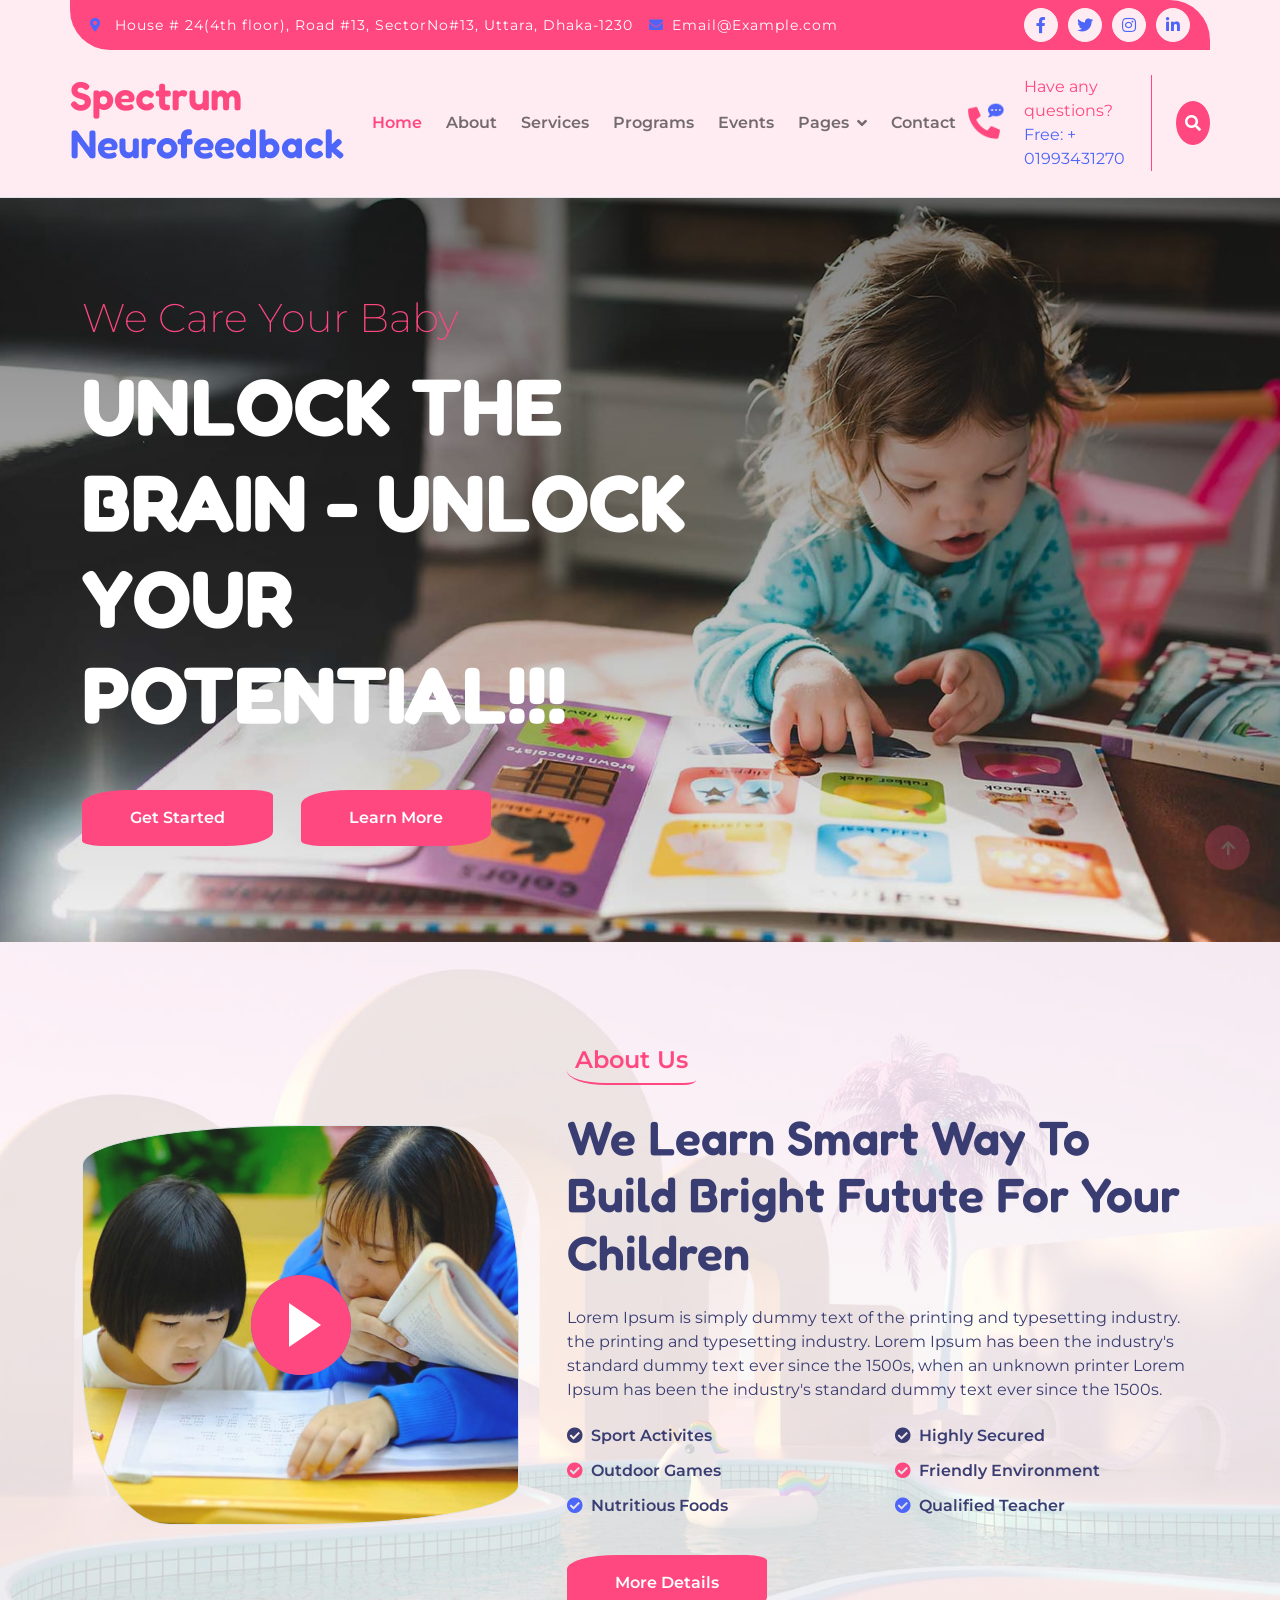
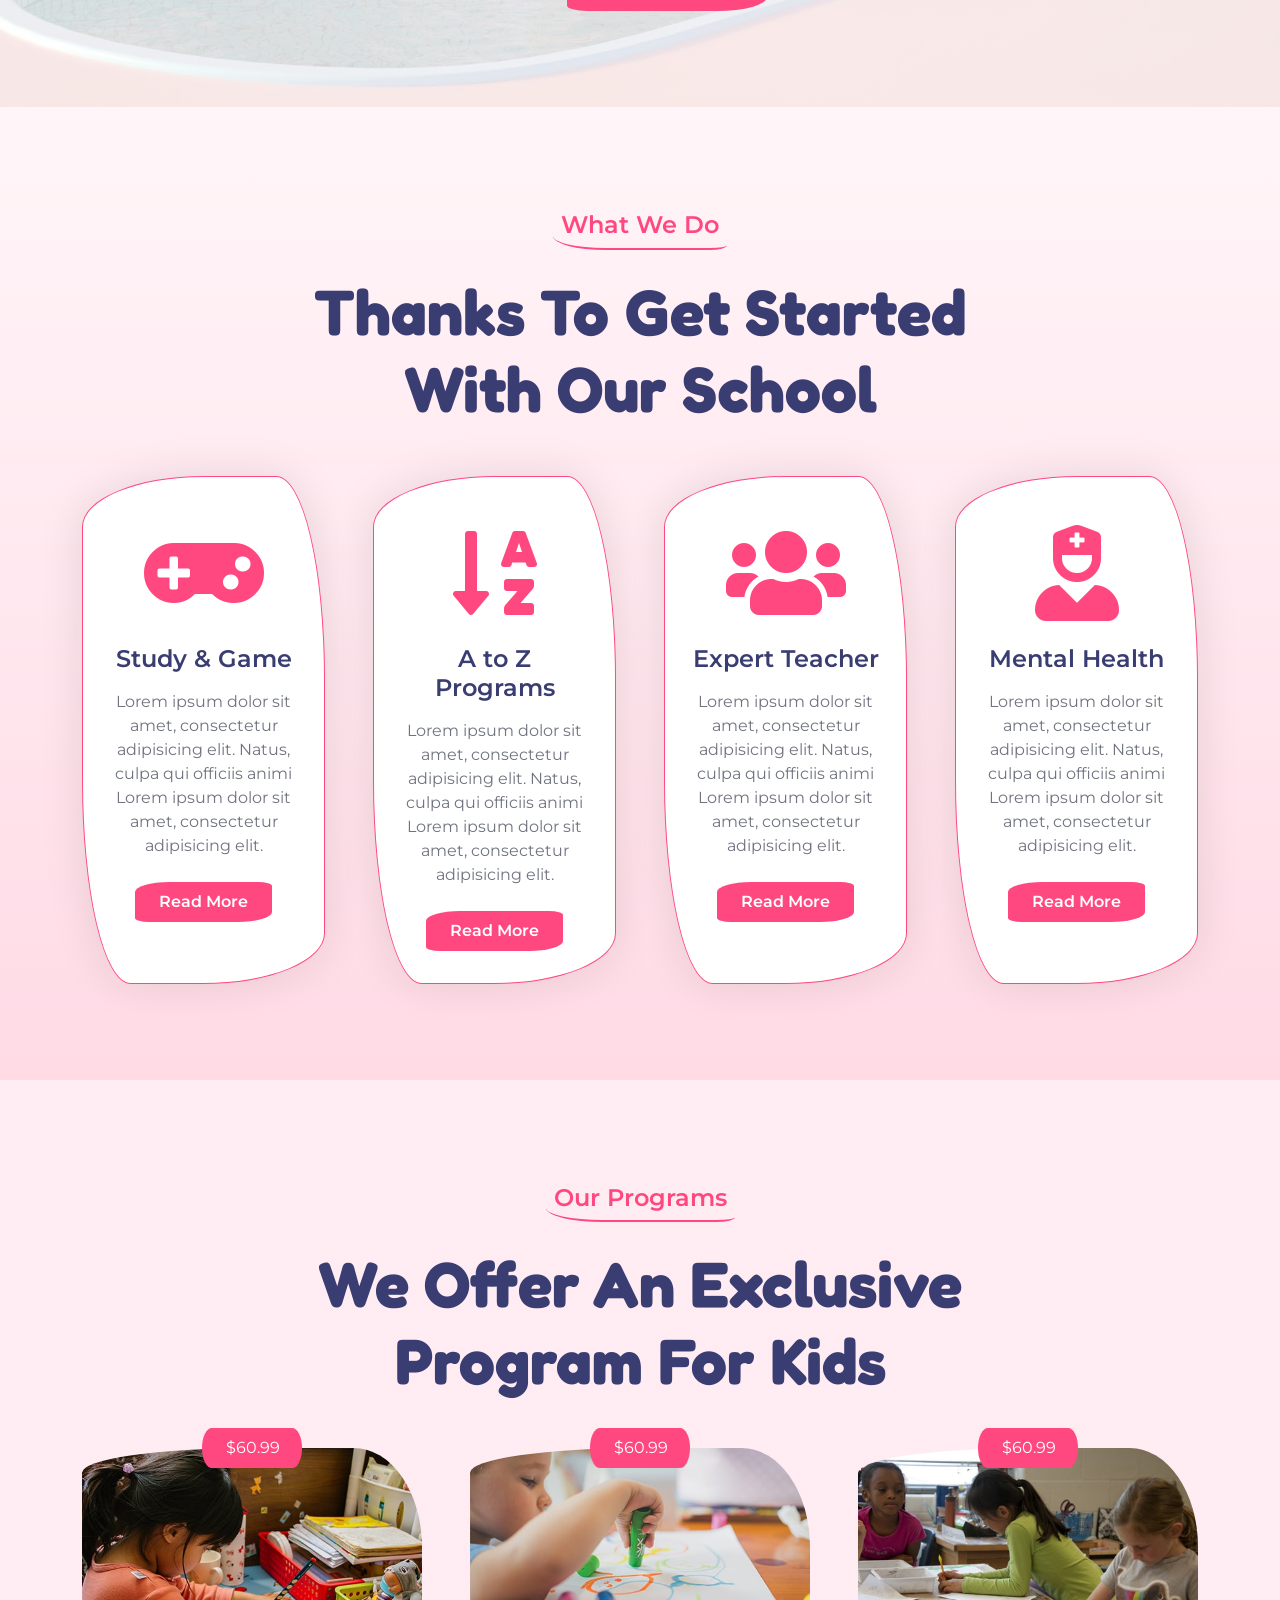
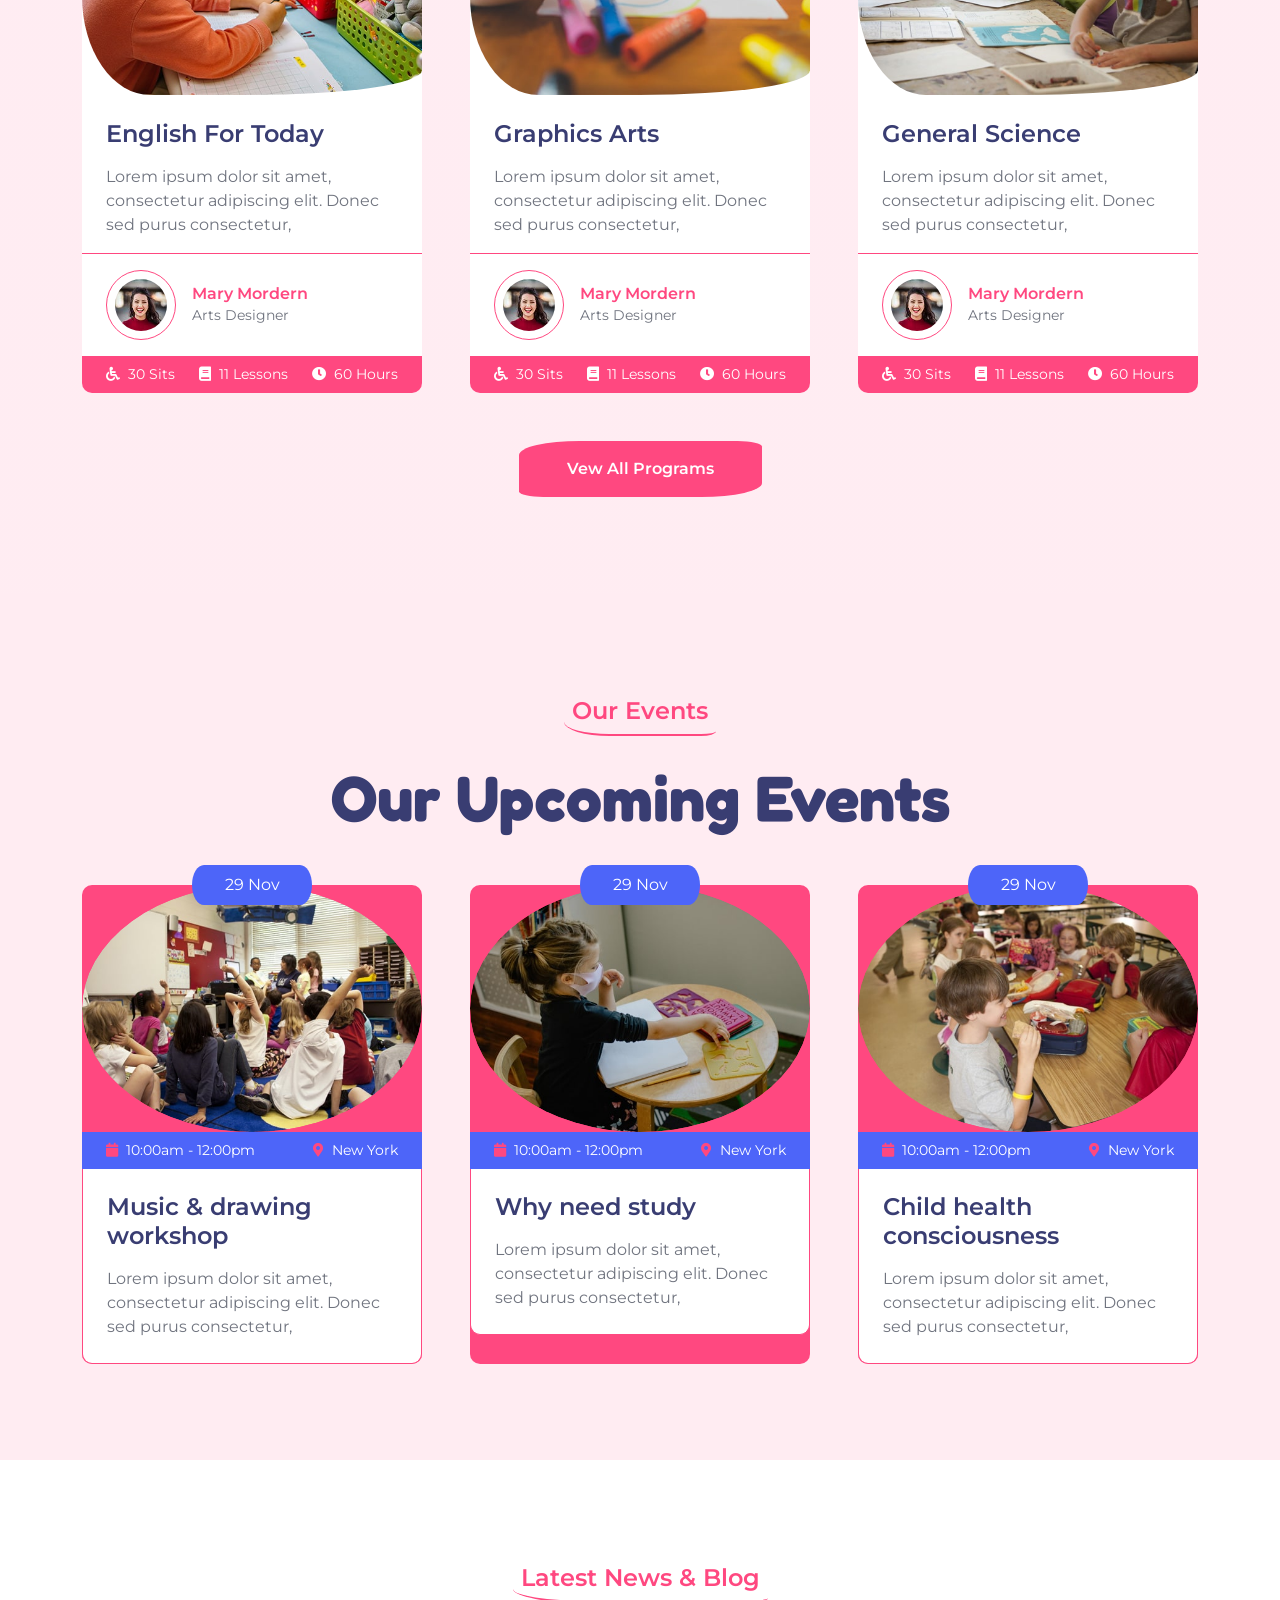
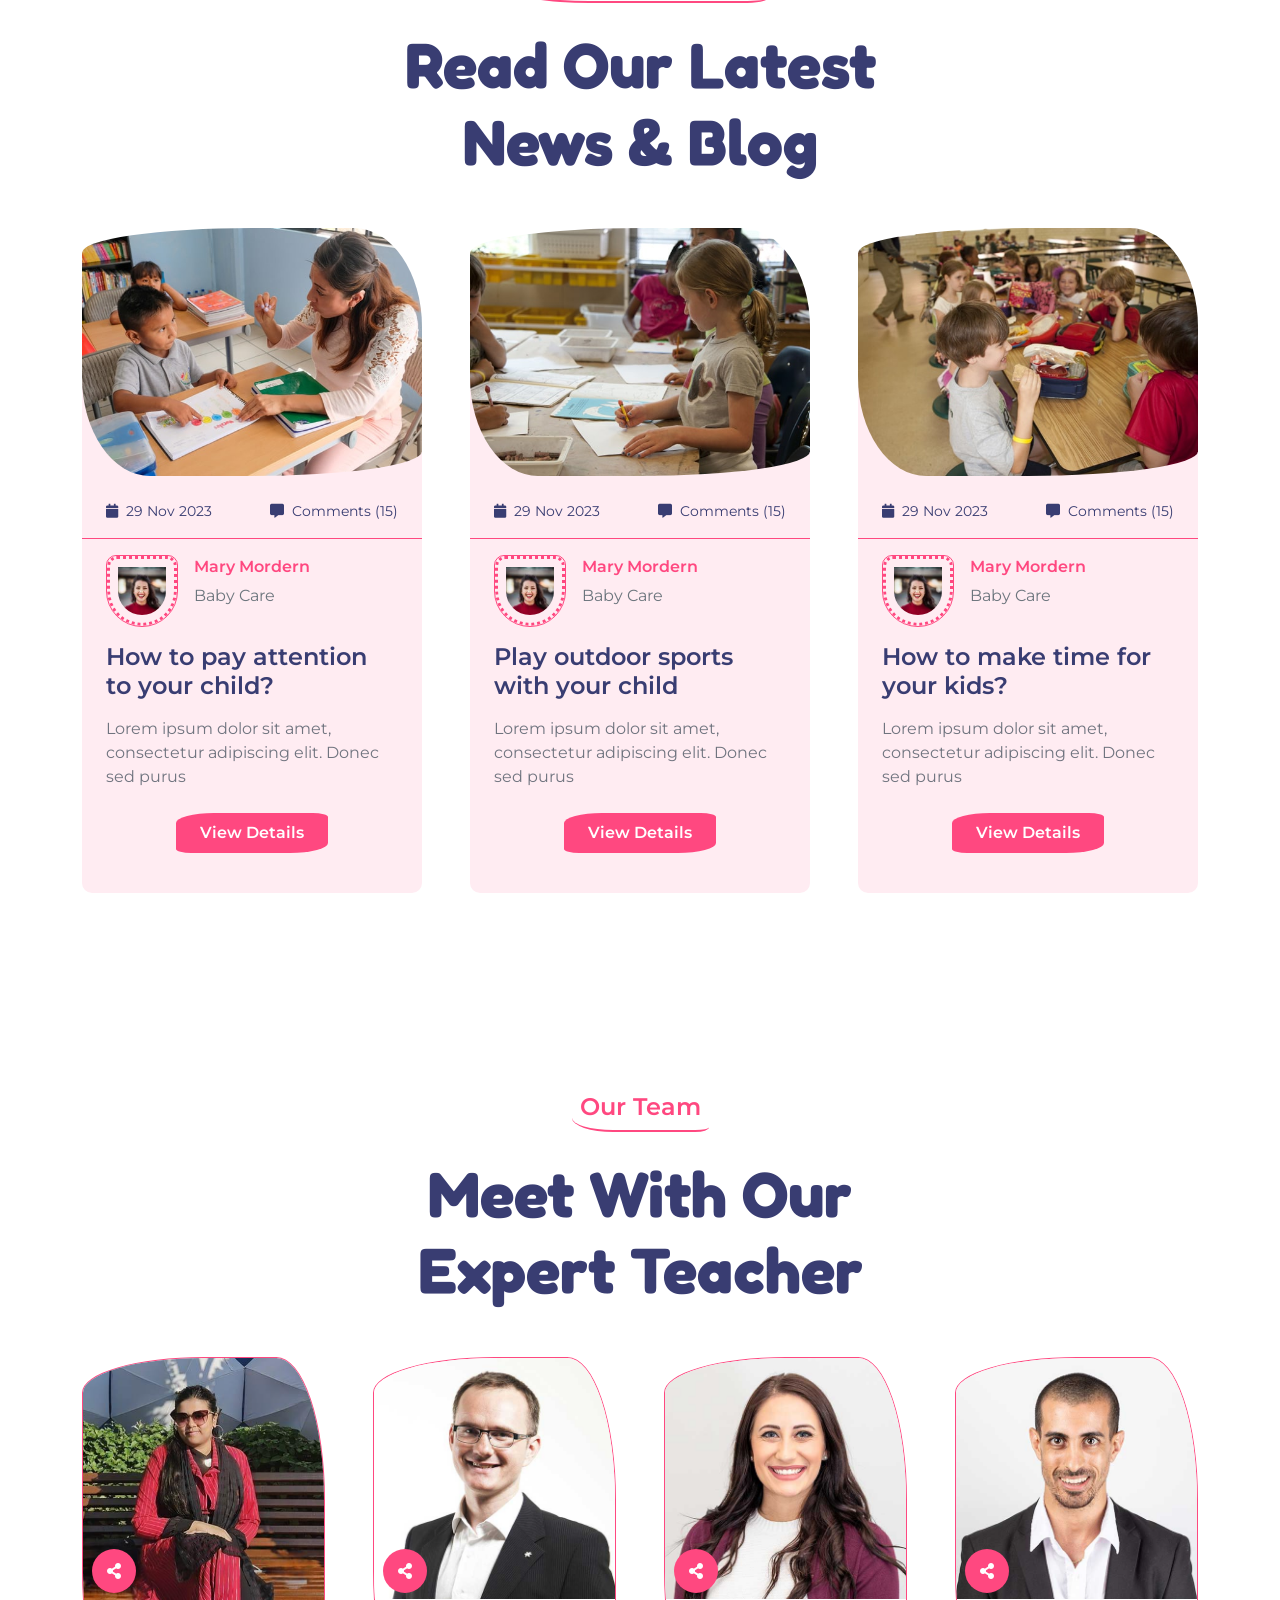
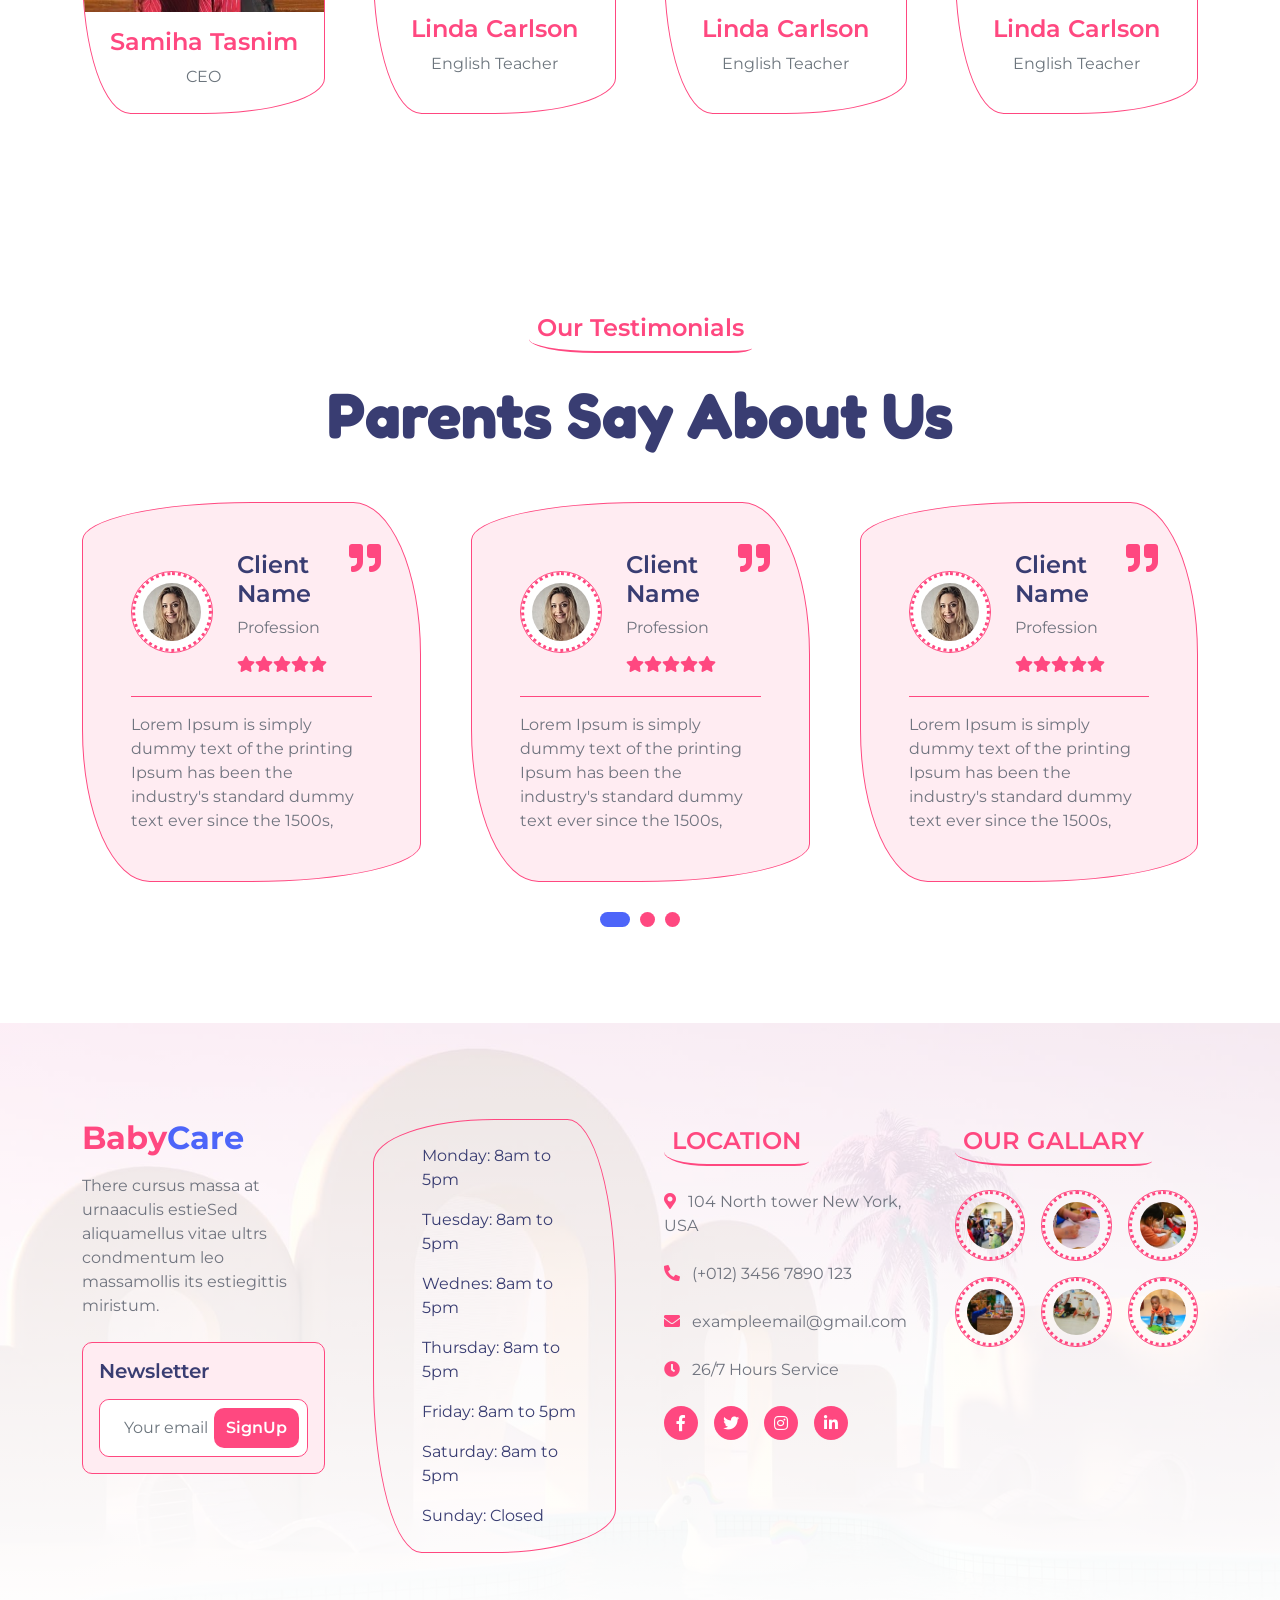
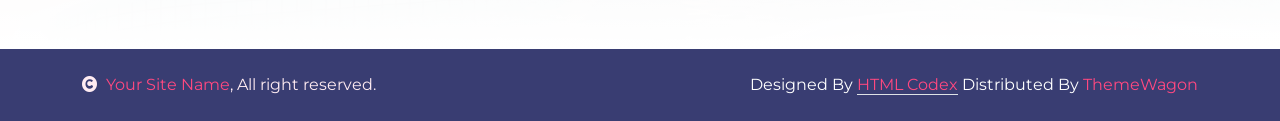
==== commit acf2d3b6: "ceo added" ====
--- a/index.html
+++ b/index.html
@@ -548,7 +548,7 @@
                 <div class="row g-5 justify-content-center">
                     <div class="col-md-6 col-lg-4 col-xl-3 wow fadeIn" data-wow-delay="0.1s">
                         <div class="team-item border border-primary img-border-radius overflow-hidden">
-                            <img src="img/team-1.jpg" class="img-fluid w-100" alt="">
+                            <img src="img/samiha.png" class="img-fluid w-100" alt="">
                             <div class="team-icon d-flex align-items-center justify-content-center">
                                 <a class="share btn btn-primary btn-md-square text-white rounded-circle me-3" href=""><i class="fas fa-share-alt"></i></a>
                                 <a class="share-link btn btn-primary btn-md-square text-white rounded-circle me-3" href=""><i class="fab fa-facebook-f"></i></a>
@@ -556,8 +556,8 @@
                                 <a class="share-link btn btn-primary btn-md-square text-white rounded-circle" href=""><i class="fab fa-instagram"></i></a>
                             </div>
                             <div class="team-content text-center py-3">
-                                <h4 class="text-primary">Linda Carlson</h4>
-                                <p class="text-muted mb-2">English Teacher</p>
+                                <h4 class="text-primary">Samiha Tasnim</h4>
+                                <p class="text-muted mb-2">CEO</p>
                             </div>
                         </div>
                     </div>
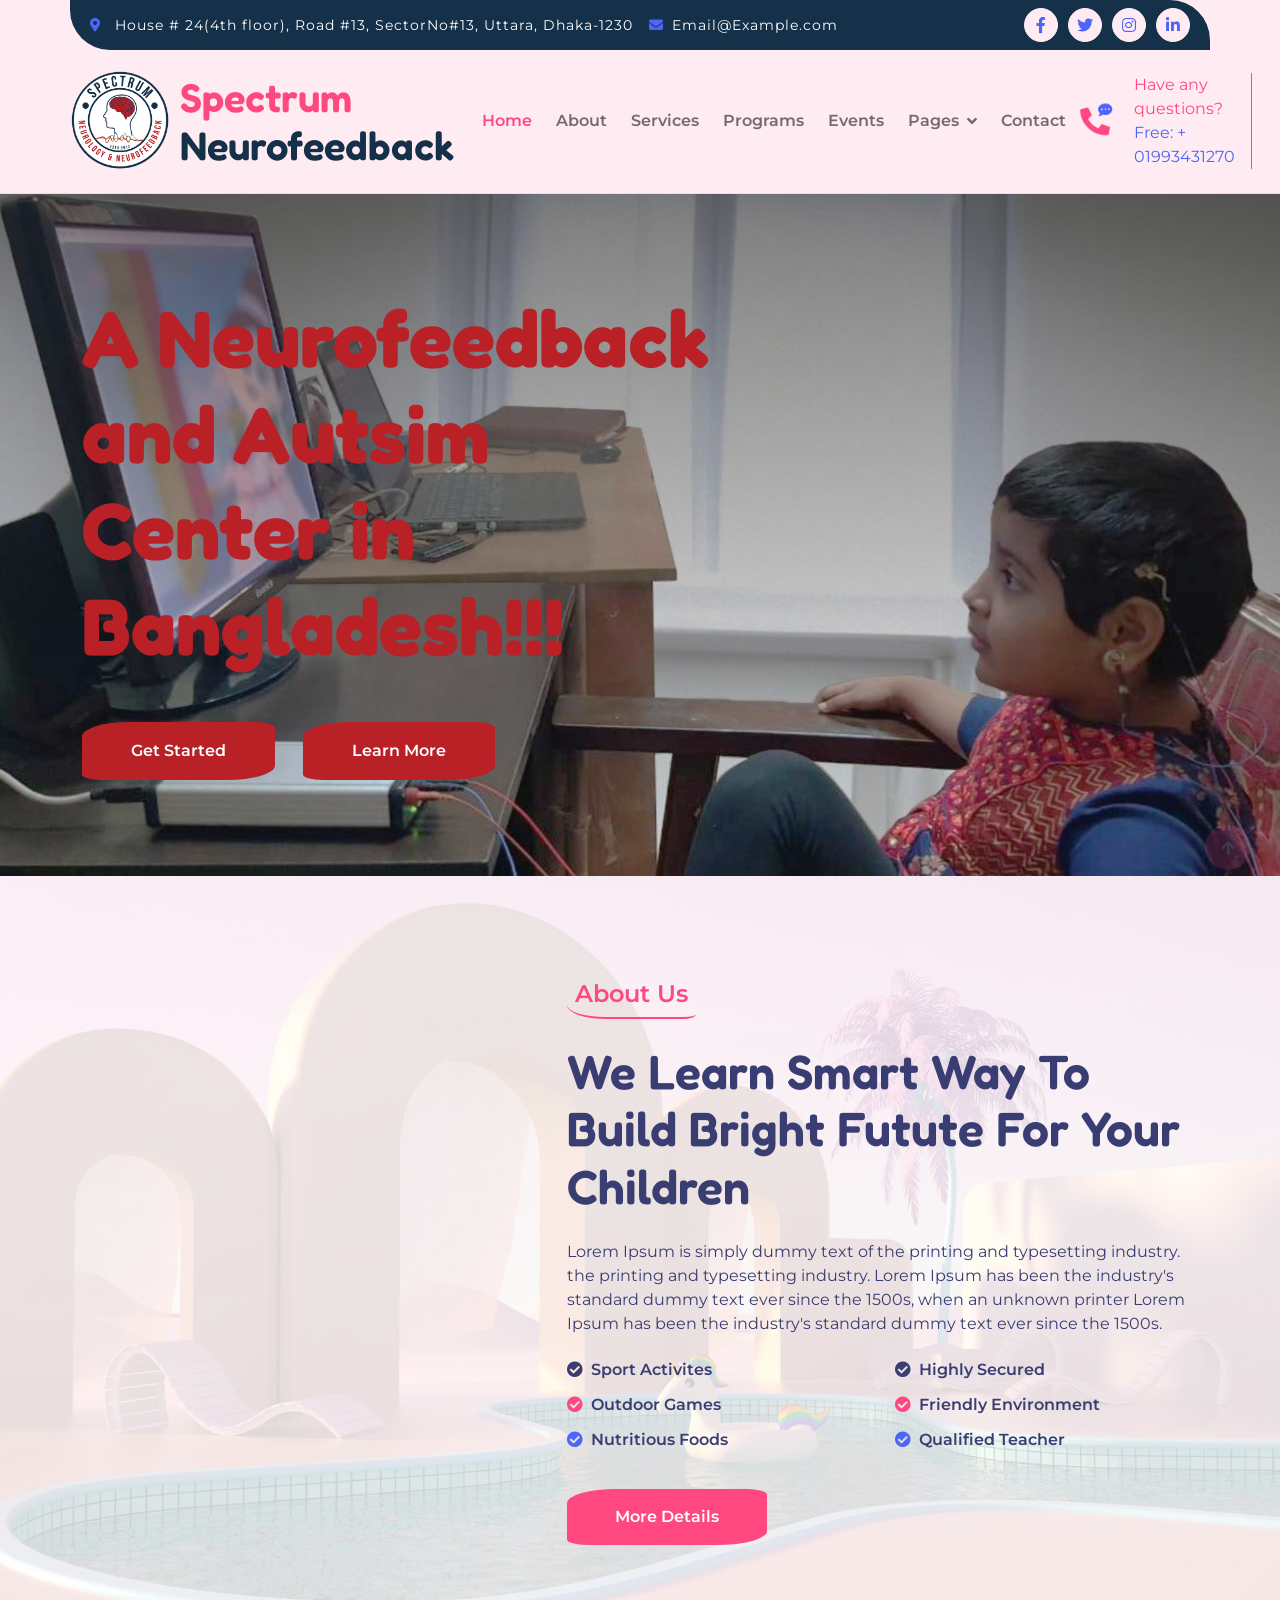
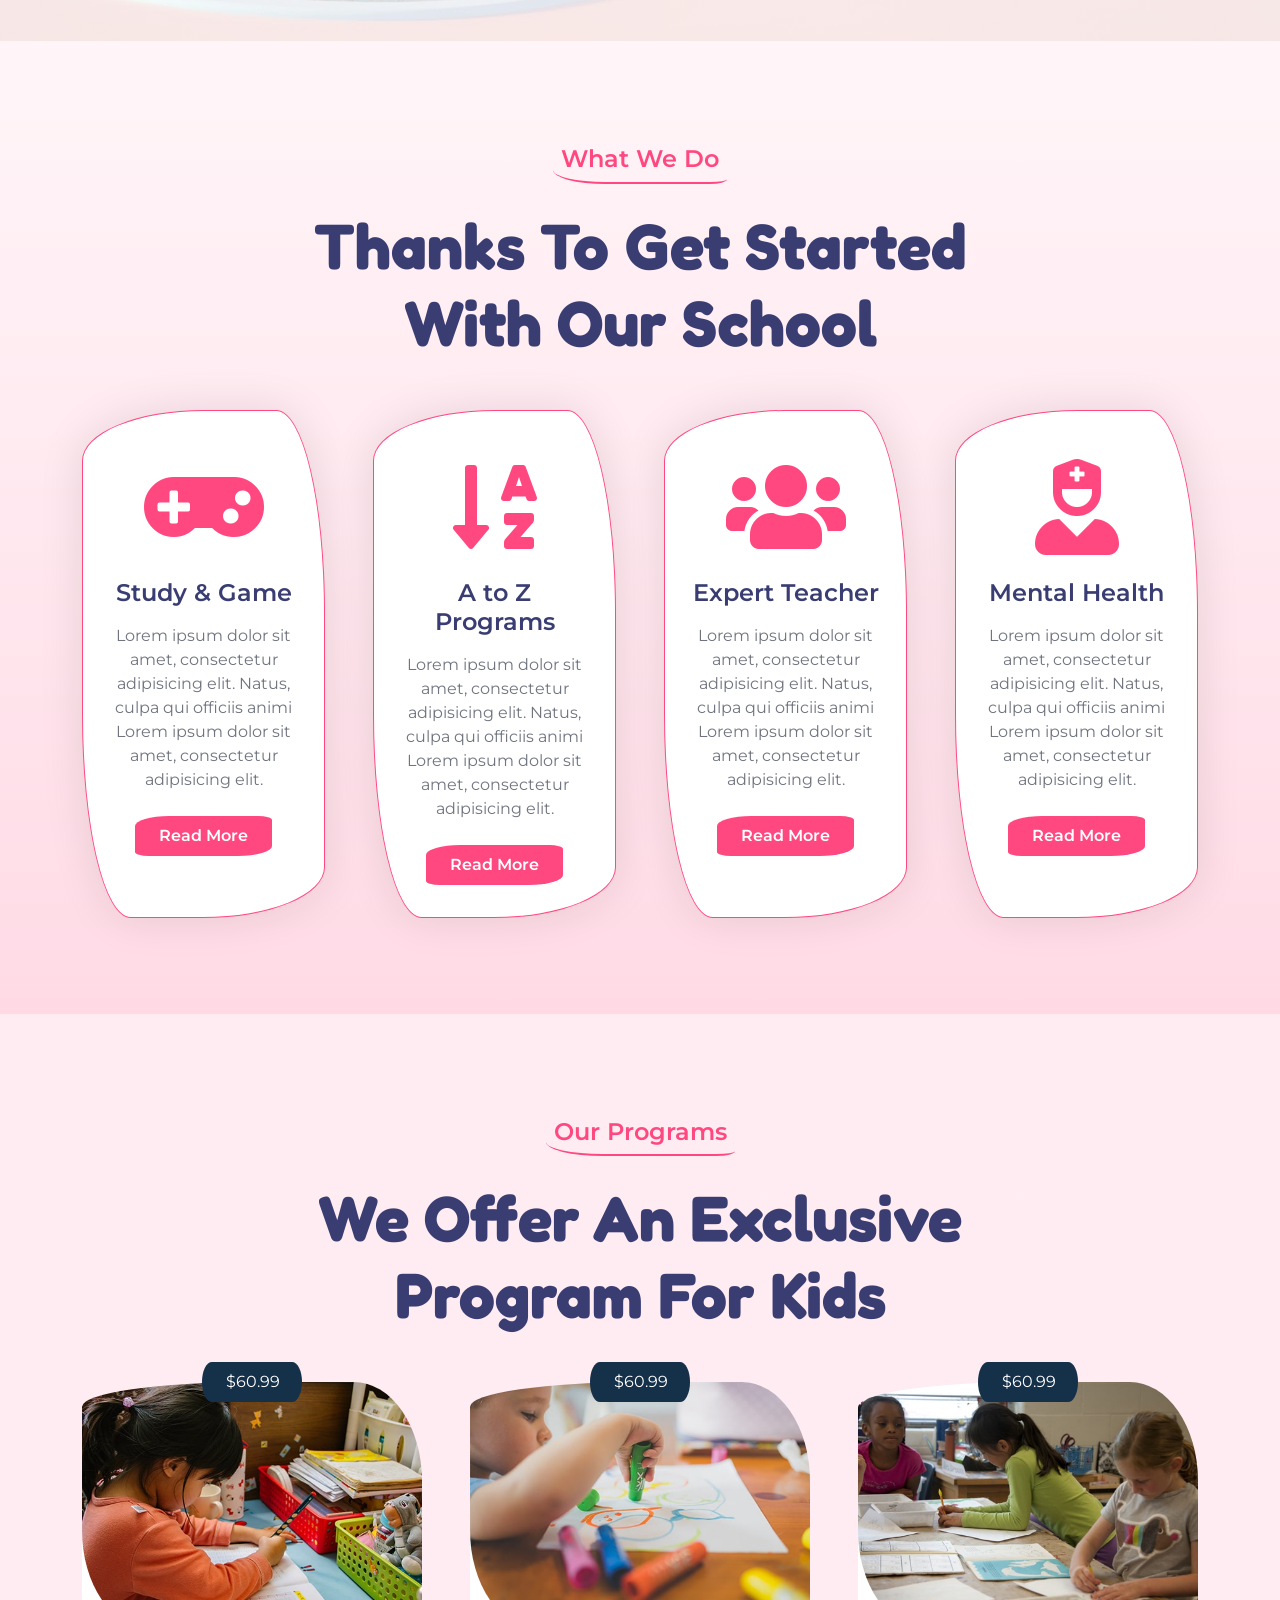
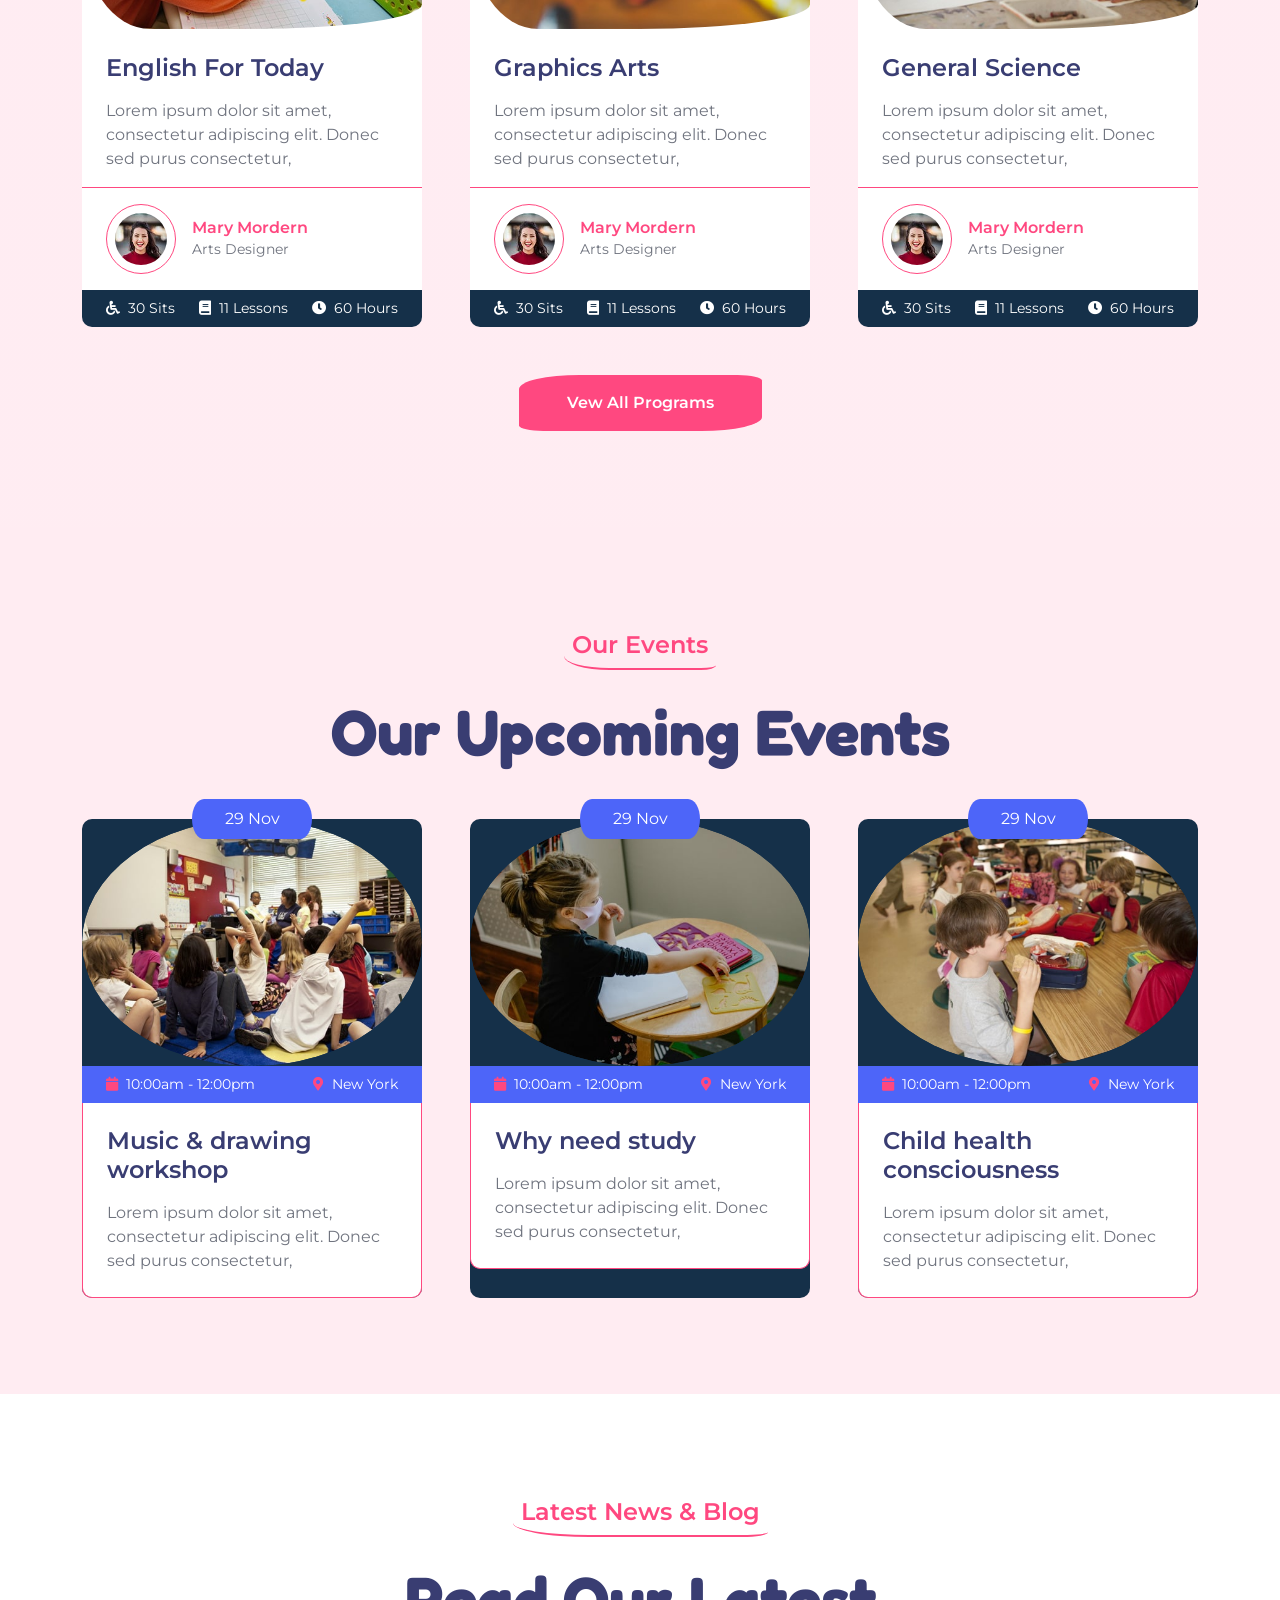
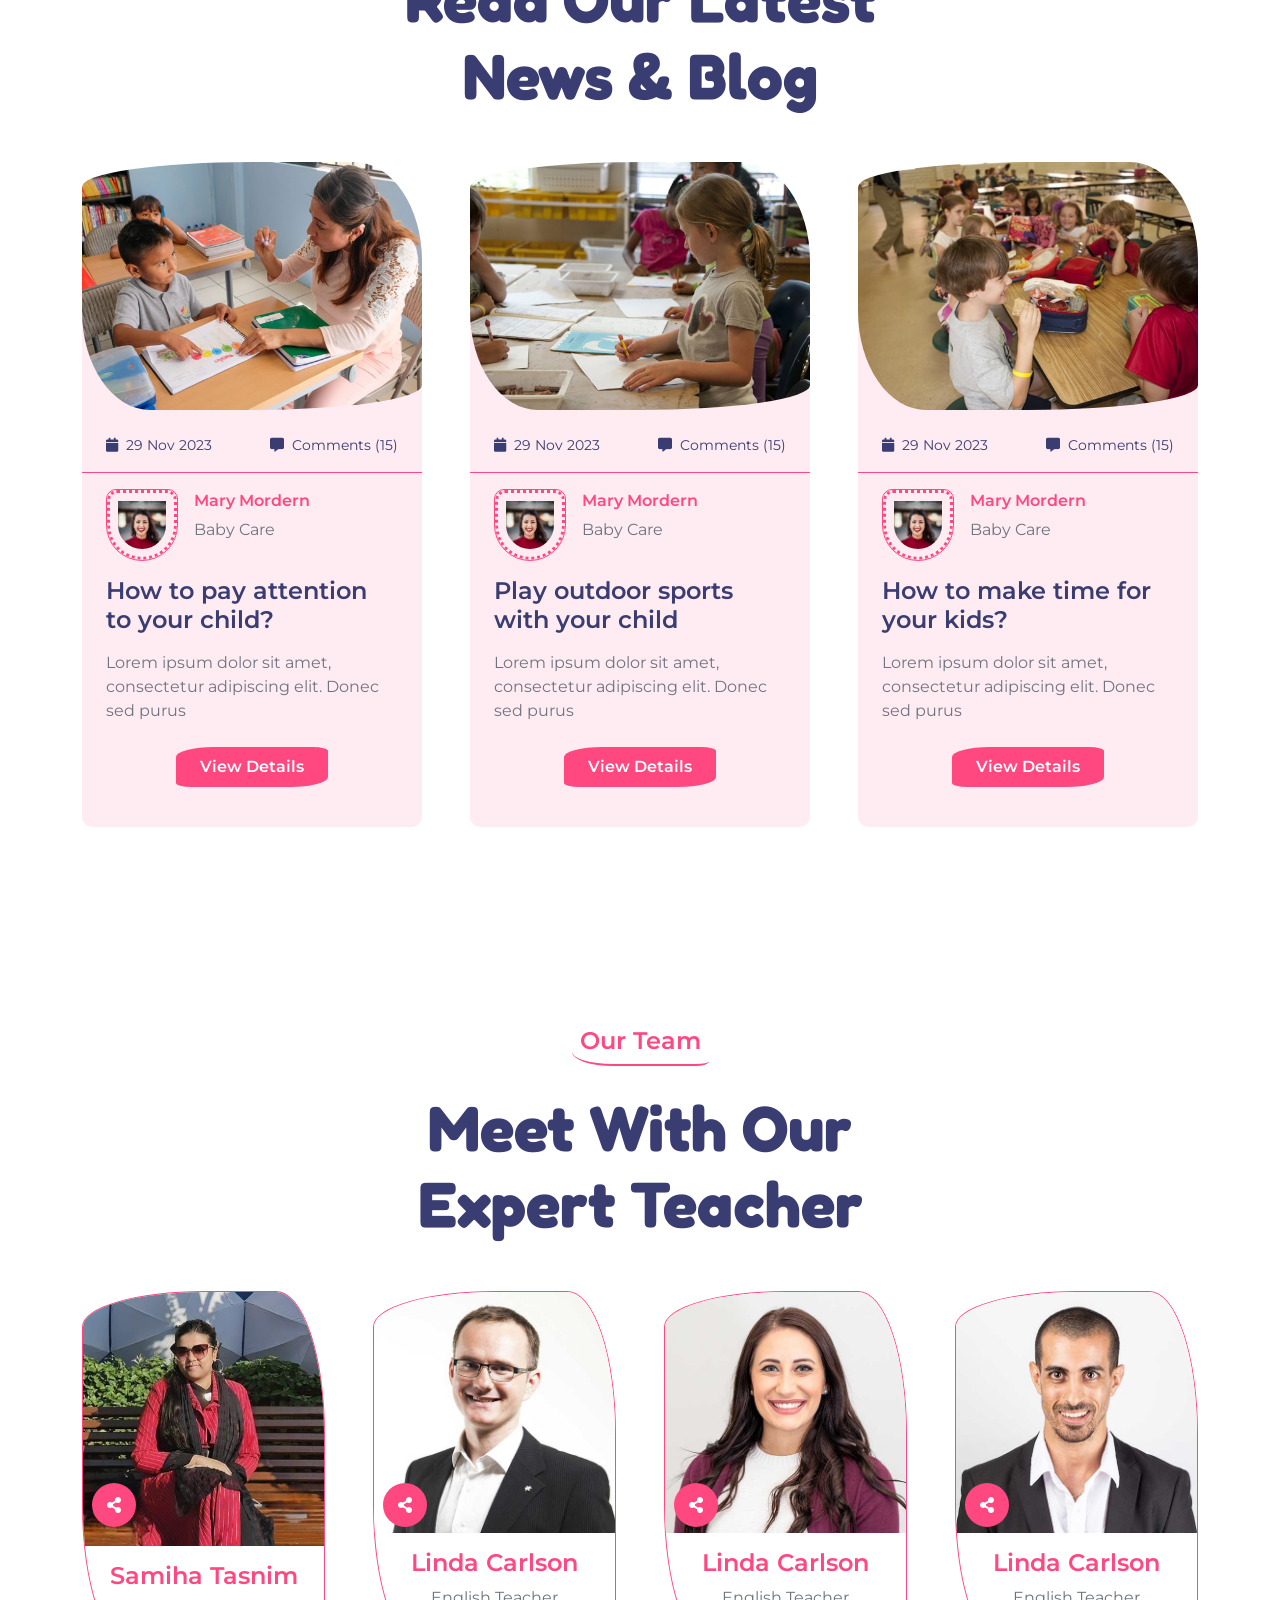
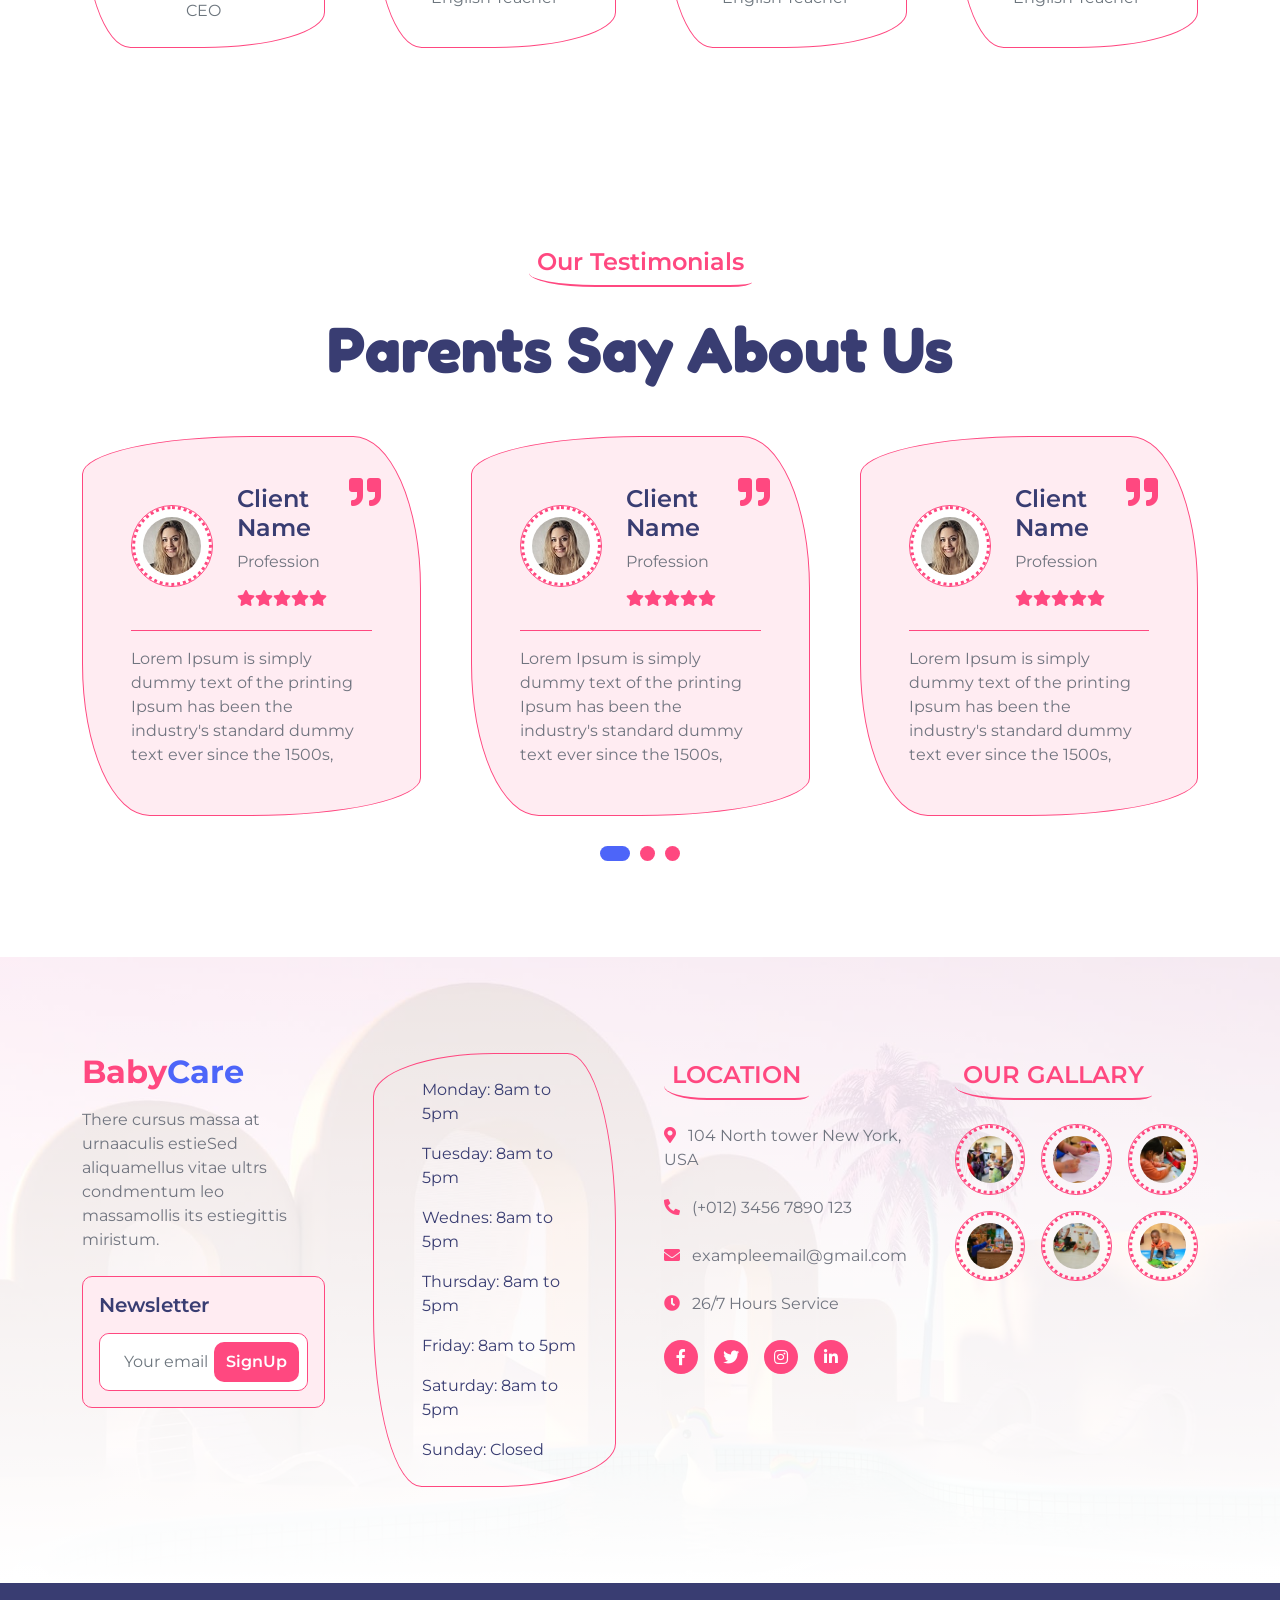
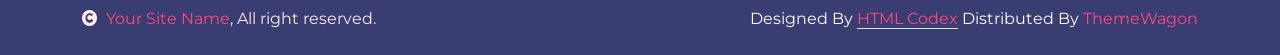
==== commit a7032da5: "hero section modified" ====
--- a/index.html
+++ b/index.html
@@ -59,7 +59,14 @@
             </div>
             <div class="container px-0">
                 <nav class="navbar navbar-light navbar-expand-xl py-3">
-                    <a href="index.html" class="navbar-brand"><h1 class="text-primary display-6">Spectrum <br><span class="text-secondary">Neurofeedback</span></h1></a>
+                    <!-- <a href="index.html" class="navbar-brand"><h1 class="text-primary display-6">Spectrum <br><span class="text-secondary Blue_color">Neurofeedback</span></h1></a>
+                      -->
+                      <a href="index.html" class="navbar-brand d-flex align-items-center">
+                        <img src="img/mylogo.png" alt="Logo" style="width: 100px; height: 100px; object-fit: contain; margin-right: 10px;margin-left: 0px;">
+                        <div>
+                            <h1 class="text-primary display-6 mb-0">Spectrum <br><span class="text-secondary Blue_color">Neurofeedback</span></h1>
+                        </div>
+                    </a>
                     <button class="navbar-toggler py-2 px-3" type="button" data-bs-toggle="collapse" data-bs-target="#navbarCollapse">
                         <span class="fa fa-bars text-primary"></span>
                     </button>
@@ -90,13 +97,13 @@
                                     </div>
                                 </a>
                             </div>
-                            <div class="d-flex flex-column pe-3 border-end border-primary">
+                            <div class="d-flex flex-column pe-3 border-end border-primary ">
                                 <span class="text-primary">Have any questions?</span>
                                 <a href="#"><span class="text-secondary">Free: + 01993431270</span></a>
                             </div>
-                        </div>
+                        <!-- </div>
                         <button class="btn-search btn btn-primary btn-md-square rounded-circle" data-bs-toggle="modal" data-bs-target="#searchModal"><i class="fas fa-search text-white"></i></button>
-                    </div>
+                    </div> -->
                 </nav>
             </div>
         </div>
@@ -124,14 +131,14 @@
 
 
         <!-- Hero Start -->
-        <div class="container-fluid py-5 hero-header wow fadeIn" data-wow-delay="0.1s">
+        <div class="container-fluid py-5 hero-header wow fadeIn background" data-wow-delay="0.1s">
             <div class="container py-5">
                 <div class="row g-5">
                     <div class="col-lg-7 col-md-12">
-                        <h1 class="mb-3 text-primary">We Care Your Baby</h1>
-                        <h1 class="mb-5 display-1 text-white">UNLOCK THE BRAIN - UNLOCK YOUR POTENTIAL!!!</h1>
-                        <a href="" class="btn btn-primary px-4 py-3 px-md-5  me-4 btn-border-radius">Get Started</a>
-                        <a href="" class="btn btn-primary px-4 py-3 px-md-5 btn-border-radius">Learn More</a>
+                       
+                        <h1 class="mb-5 display-1 Red_color">A Neurofeedback and Autsim Center in Bangladesh!!!</h1>
+                        <a href="" class="btn my_btn px-4 py-3 px-md-5  me-4 btn-border-radius">Get Started</a>
+                        <a href="" class="btn my_btn px-4 py-3 px-md-5 btn-border-radius">Learn More</a>
                     </div>
                 </div>
             </div>
@@ -144,11 +151,11 @@
             <div class="container py-5">
                 <div class="row g-5 align-items-center">
                     <div class="col-lg-5 wow fadeIn" data-wow-delay="0.1s">
-                        <div class="video border">
+                        <!-- <div class="video border">
                             <button type="button" class="btn btn-play" data-bs-toggle="modal" data-src="https://www.youtube.com/embed/DWRcNpR6Kdc" data-bs-target="#videoModal">
                                 <span></span>
                             </button>
-                        </div>
+                        </div> -->
                     </div>
                     <div class="col-lg-7 wow fadeIn" data-wow-delay="0.3s">
                         <h4 class="text-primary mb-4 border-bottom border-primary border-2 d-inline-block p-2 title-border-radius">About Us</h4>
--- a/css/style.css
+++ b/css/style.css
@@ -28,6 +28,35 @@
     transition: 0.5s;
     z-index: 99;
 }
+
+
+
+
+/* mycode  */
+.bg-primary {
+    background-color: #153049 !important;
+}
+
+.Blue_color{
+    color: #153049 !important;
+}
+.Red_color{
+    color: #BA2127!important;
+}
+.background{
+    background-color: #e9d0df !important;
+}
+
+.my_btn{
+    background-color: #BA2127!important;
+    color: #ffffff!important;
+}
+.my_btn:hover {
+    background-color: #153049 !important;
+    color: var(--bs-white);
+}
+
+
 
 h1,
 h2,
@@ -229,7 +258,7 @@
 /*** Hero Header ***/
 .hero-header,
 .page-header {
-    background: linear-gradient(rgba(0, 0, 0, 0.5), rgba(0, 0, 0, 0.05)), url(../img/hero-img.jpg);
+    background: linear-gradient(rgba(0, 0, 0, 0.5), rgba(0, 0, 0, 0.05)), url(../img/bd.jpg);
     background-position: center center;
     background-repeat: no-repeat;
     background-size: cover;
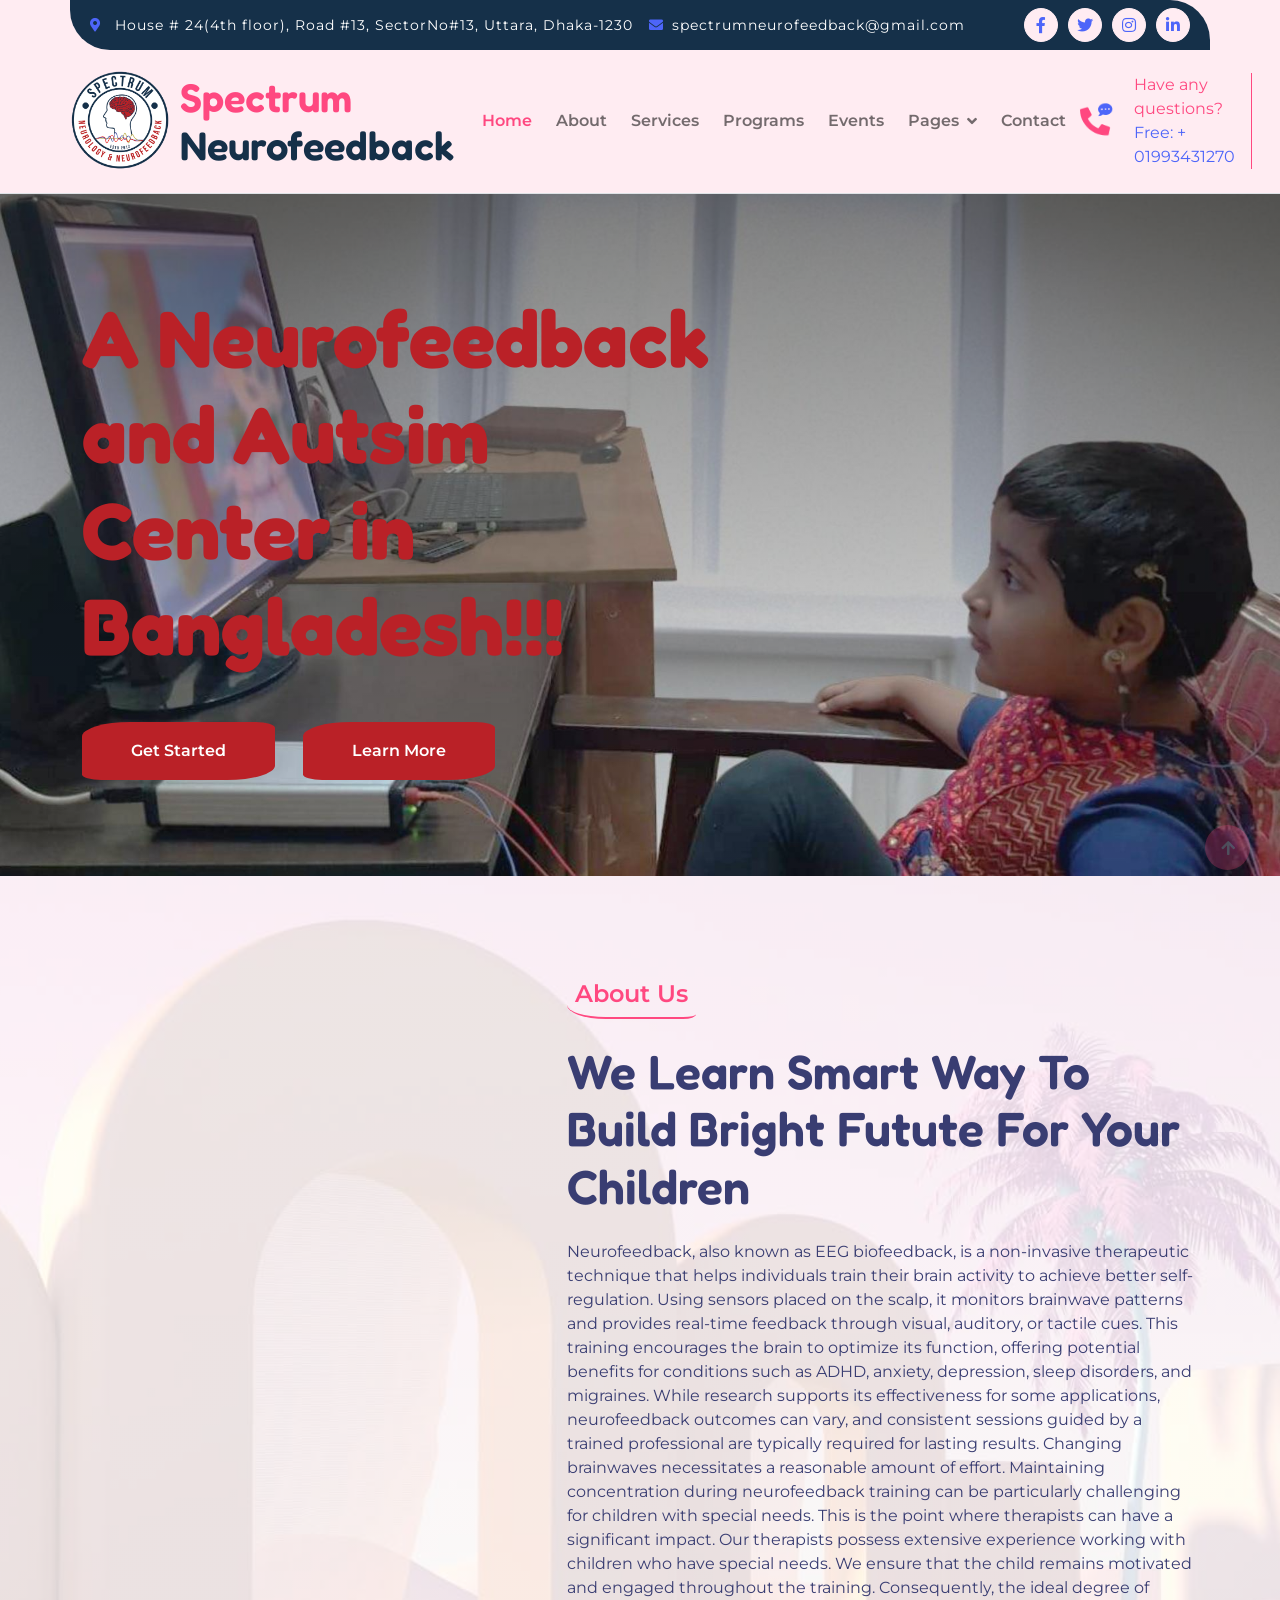
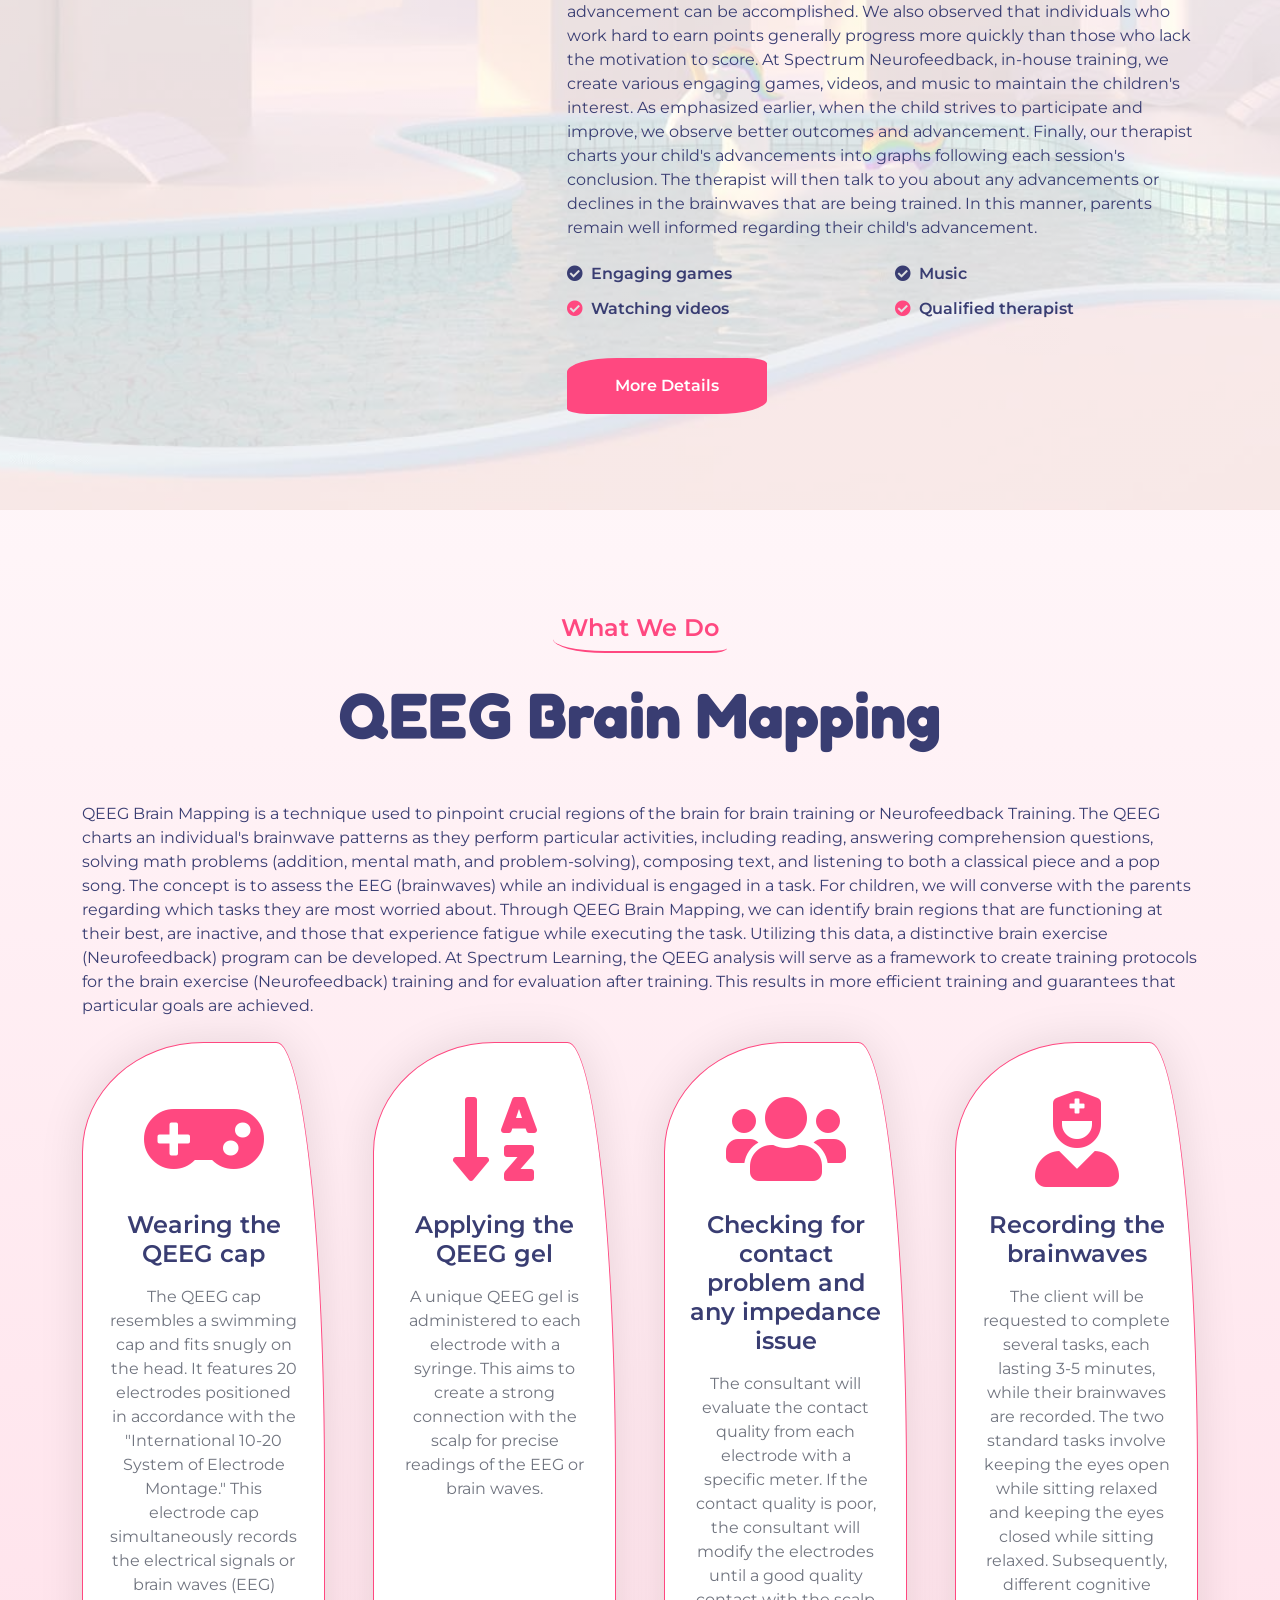
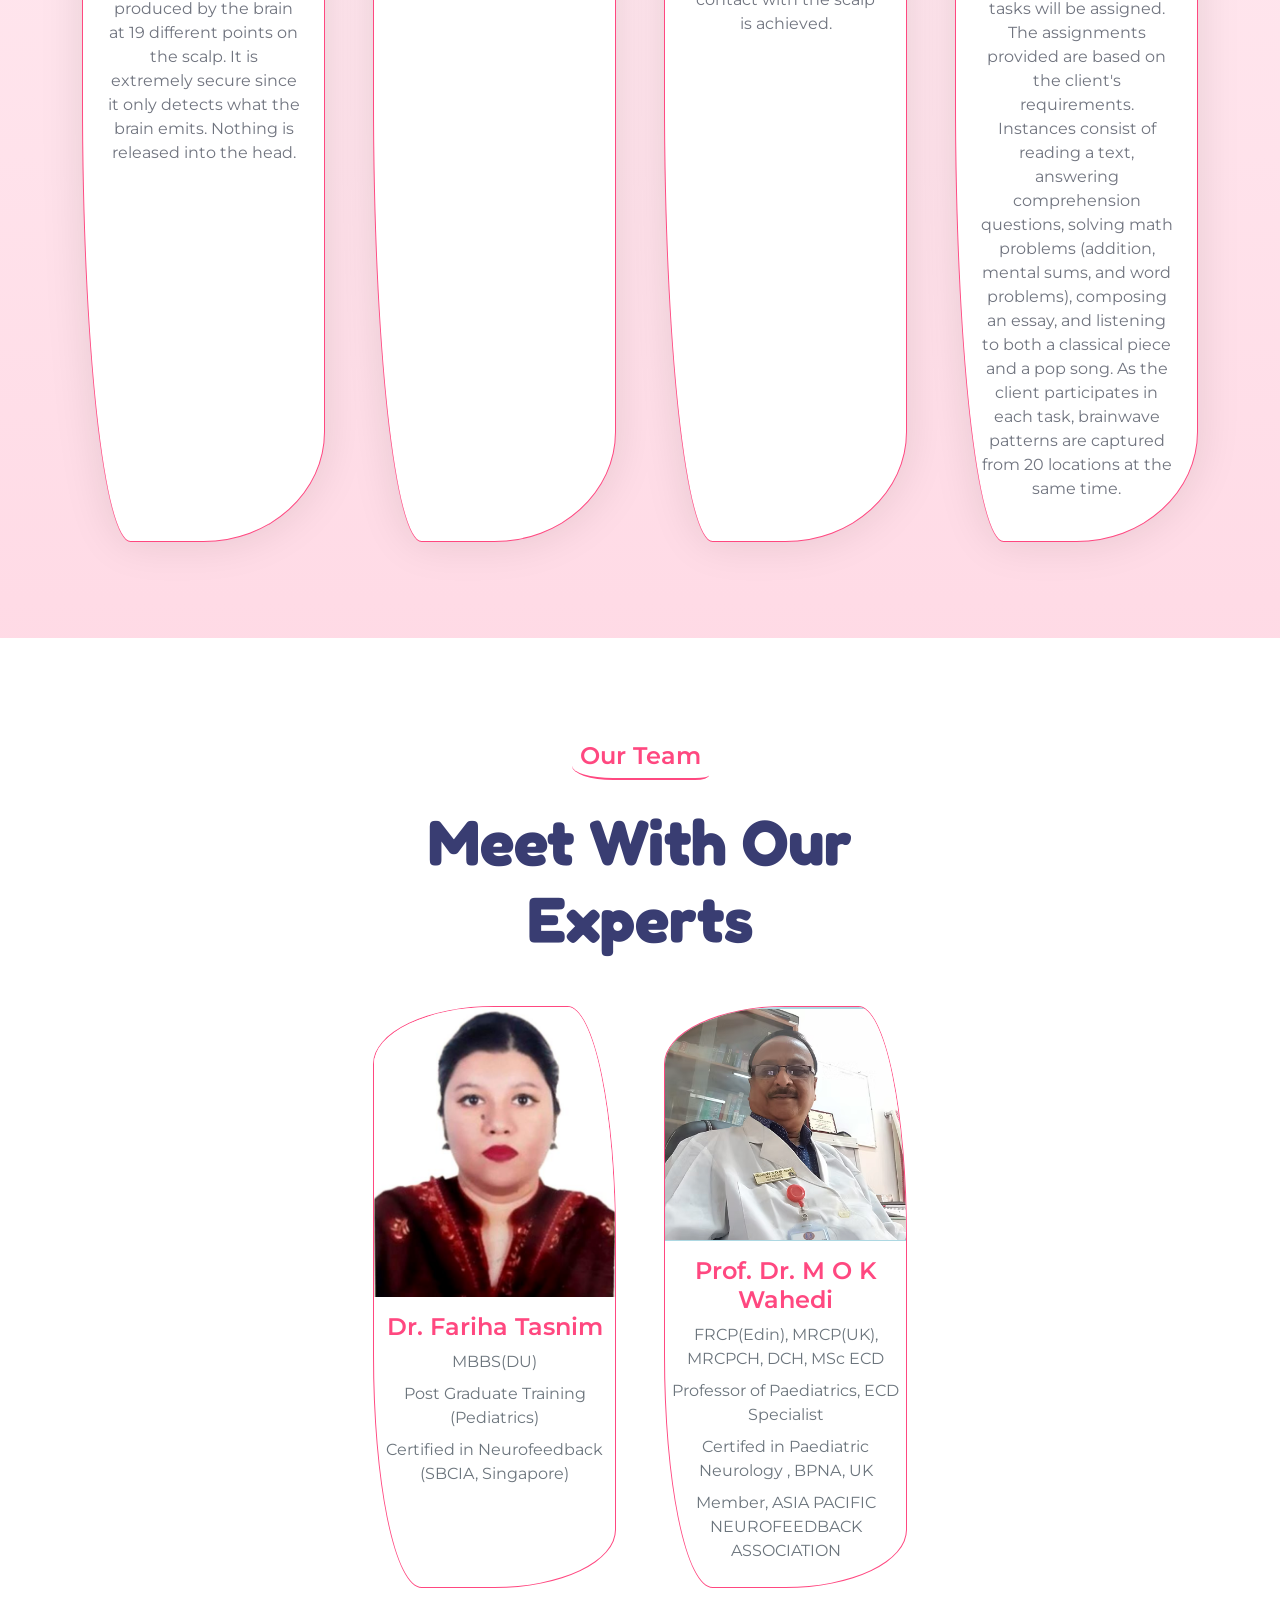
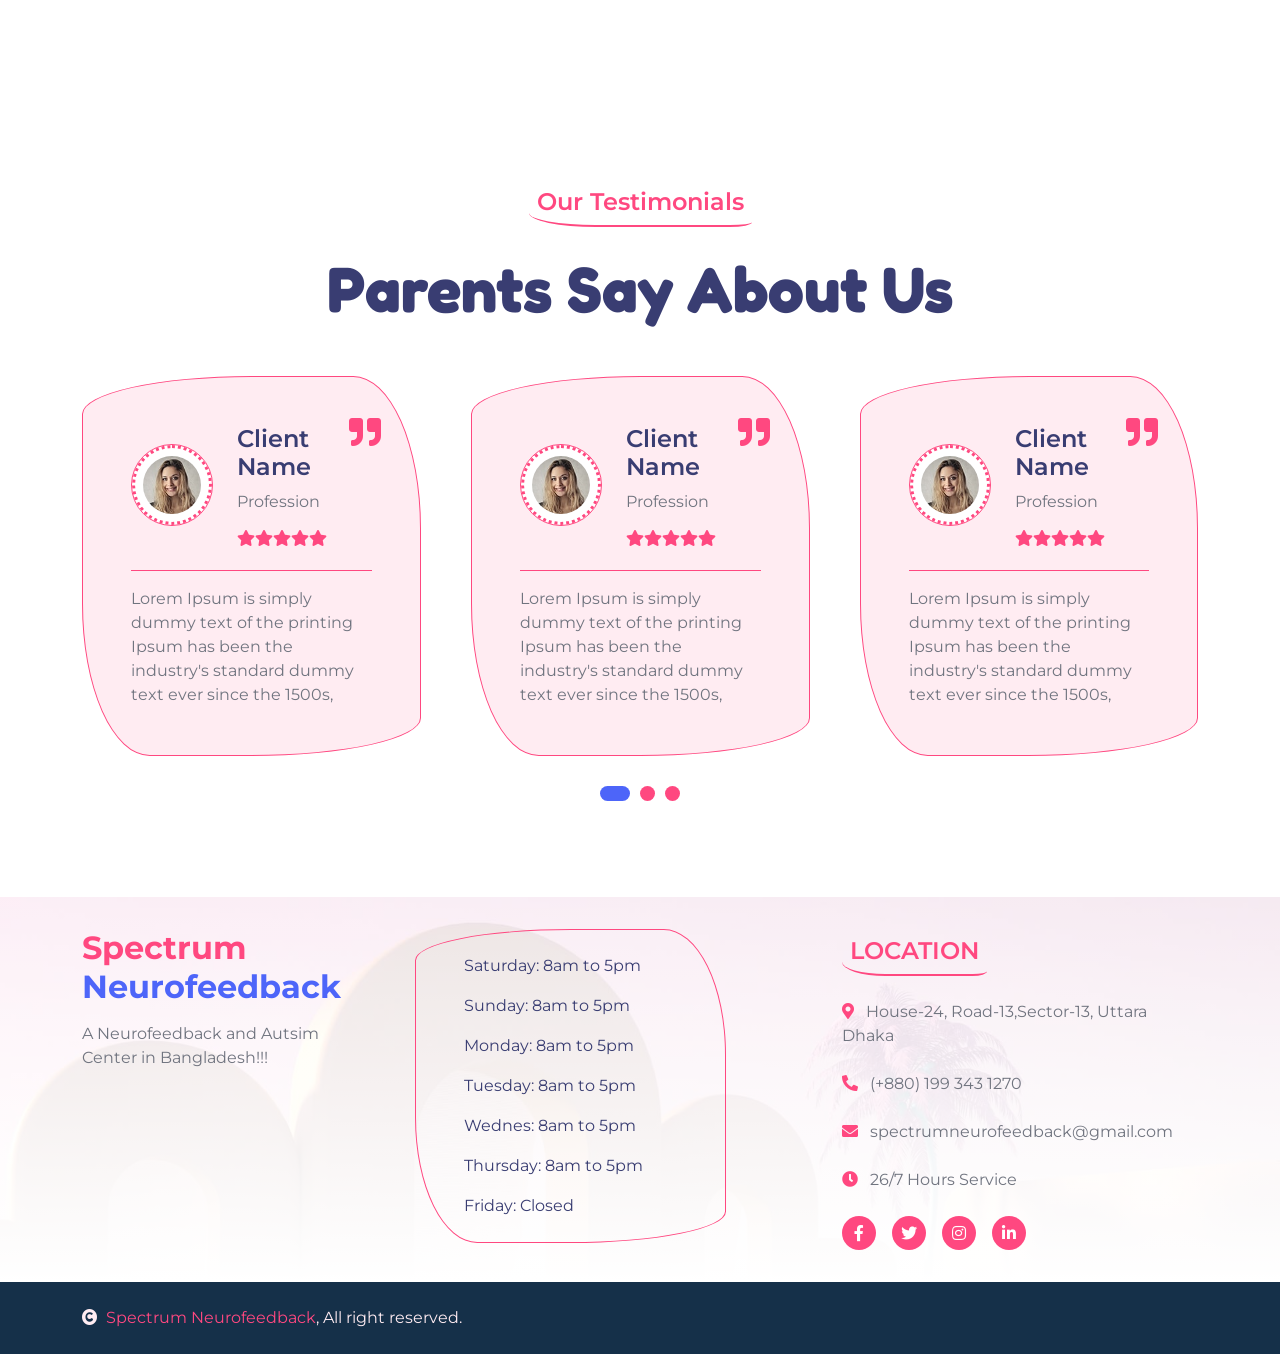
==== commit ee996122: "home page modified" ====
--- a/index.html
+++ b/index.html
@@ -3,7 +3,7 @@
 
     <head>
         <meta charset="utf-8">
-        <title>BabyCare - Daycare Website Template</title>
+        <title>Spectrum Neurofeedback</title>
         <meta content="width=device-width, initial-scale=1.0" name="viewport">
         <meta content="" name="keywords">
         <meta content="" name="description">
@@ -47,7 +47,7 @@
                 <div class="d-flex justify-content-between">
                     <div class="top-info ps-2">
                         <small class="me-3"><i class="fas fa-map-marker-alt me-2 text-secondary"></i> <a href="#" class="text-white">House # 24(4th floor), Road #13, SectorNo#13, Uttara, Dhaka-1230</a></small>
-                        <small class="me-3"><i class="fas fa-envelope me-2 text-secondary"></i><a href="#" class="text-white">Email@Example.com</a></small>
+                        <small class="me-3"><i class="fas fa-envelope me-2 text-secondary"></i><a href="#" class="text-white">spectrumneurofeedback@gmail.com</a></small>
                     </div>
                     <div class="top-link pe-2">
                         <a href="" class="btn btn-light btn-sm-square rounded-circle"><i class="fab fa-facebook-f text-secondary"></i></a>
@@ -160,21 +160,28 @@
                     <div class="col-lg-7 wow fadeIn" data-wow-delay="0.3s">
                         <h4 class="text-primary mb-4 border-bottom border-primary border-2 d-inline-block p-2 title-border-radius">About Us</h4>
                         <h1 class="text-dark mb-4 display-5">We Learn Smart Way To Build Bright Futute For Your Children</h1>
-                        <p class="text-dark mb-4">Lorem Ipsum is simply dummy text of the printing and typesetting industry. the printing and typesetting industry. Lorem Ipsum has been the industry's standard dummy text ever since the 1500s, when an unknown printer Lorem Ipsum has been the industry's standard dummy text ever since the 1500s.
+                        <p class="text-dark mb-4">Neurofeedback, also known as EEG biofeedback, is a non-invasive therapeutic technique that helps individuals train their brain activity to achieve better self-regulation. Using sensors placed on the scalp, it monitors brainwave patterns and provides real-time feedback through visual, auditory, or tactile cues. This training encourages the brain to optimize its function, offering potential benefits for conditions such as ADHD, anxiety, depression, sleep disorders, and migraines. While research supports its effectiveness for some applications, neurofeedback outcomes can vary, and consistent sessions guided by a trained professional are typically required for lasting results.
+
+                            Changing brainwaves necessitates a reasonable amount of effort. Maintaining concentration during neurofeedback training can be particularly challenging for children with special needs. This is the point where therapists can have a significant impact. Our therapists possess extensive experience working with children who have special needs. We ensure that the child remains motivated and engaged throughout the training. Consequently, the ideal degree of advancement can be accomplished. 
+                            
+                            We also observed that individuals who work hard to earn points generally progress more quickly than those who lack the motivation to score. At Spectrum Neurofeedback, in-house training, we create various engaging games, videos, and music to maintain the children's interest. As emphasized earlier, when the child strives to participate and improve, we observe better outcomes and advancement. 
+                            
+                            Finally, our therapist charts your child's advancements into graphs following each session's conclusion. The therapist will then talk to you about any advancements or declines in the brainwaves that are being trained. In this manner, parents remain well informed regarding their child's advancement. 
+                            
                         </p>
                         <div class="row mb-4">
                             <div class="col-lg-6">
-                                <h6 class="mb-3"><i class="fas fa-check-circle me-2"></i>Sport Activites</h6>
-                                <h6 class="mb-3"><i class="fas fa-check-circle me-2 text-primary"></i>Outdoor Games</h6>
-                                <h6 class="mb-3"><i class="fas fa-check-circle me-2 text-secondary"></i>Nutritious Foods</h6>
+                                <h6 class="mb-3"><i class="fas fa-check-circle me-2"></i>Engaging games</h6>
+                                <h6 class="mb-3"><i class="fas fa-check-circle me-2 text-primary"></i>Watching videos</h6>
+                                <!-- <h6 class="mb-3"><i class="fas fa-check-circle me-2 text-secondary"></i>Nutritious Foods</h6> -->
                             </div>
                             <div class="col-lg-6">
-                                <h6 class="mb-3"><i class="fas fa-check-circle me-2"></i>Highly Secured</h6>
-                                <h6 class="mb-3"><i class="fas fa-check-circle me-2 text-primary"></i>Friendly Environment</h6>
-                                <h6><i class="fas fa-check-circle me-2 text-secondary"></i>Qualified Teacher</h6>
-                            </div>
-                        </div>
-                        <a href="" class="btn btn-primary px-5 py-3 btn-border-radius">More Details</a>
+                                <h6 class="mb-3"><i class="fas fa-check-circle me-2"></i>Music</h6>
+                                <h6 class="mb-3"><i class="fas fa-check-circle me-2 text-primary"></i>Qualified therapist</h6>
+                                <!-- ssh6><i class="fas fa-check-circle me-2 text-secondary"></i>Qualified Teacher</h6> -->
+                            </div>
+                        </div>
+                        <a href="https://www.facebook.com/profile.php?id=61567761775745" class="btn btn-primary px-5 py-3 btn-border-radius">More Details</a>
                     </div>
                 </div>
             </div>
@@ -205,18 +212,22 @@
             <div class="container py-5">
                 <div class="mx-auto text-center wow fadeIn" data-wow-delay="0.1s" style="max-width: 700px;">
                     <h4 class="text-primary mb-4 border-bottom border-primary border-2 d-inline-block p-2 title-border-radius">What We Do</h4>
-                    <h1 class="mb-5 display-3">Thanks To Get Started With Our School</h1>
-                </div>
+                    <h1 class="mb-5 display-3">QEEG Brain Mapping</h1>
+
+                </div>
+                <p class="text-dark mb-4">QEEG Brain Mapping is a technique used to pinpoint crucial regions of the brain for brain training or Neurofeedback Training. The QEEG charts an individual's brainwave patterns as they perform particular activities, including reading, answering comprehension questions, solving math problems (addition, mental math, and problem-solving), composing text, and listening to both a classical piece and a pop song. The concept is to assess the EEG (brainwaves) while an individual is engaged in a task. For children, we will converse with the parents regarding which tasks they are most worried about. 
+
+                    Through QEEG Brain Mapping, we can identify brain regions that are functioning at their best, are inactive, and those that experience fatigue while executing the task. Utilizing this data, a distinctive brain exercise (Neurofeedback) program can be developed. At Spectrum Learning, the QEEG analysis will serve as a framework to create training protocols for the brain exercise (Neurofeedback) training and for evaluation after training. This results in more efficient training and guarantees that particular goals are achieved. 
+                    </p>
                 <div class="row g-5">
                     <div class="col-md-6 col-lg-6 col-xl-3 wow fadeIn" data-wow-delay="0.1s">
                         <div class="text-center border-primary border bg-white service-item">
                             <div class="service-content d-flex align-items-center justify-content-center p-4">
                                 <div class="service-content-inner">
                                     <div class="p-4"><i class="fas fa-gamepad fa-6x text-primary"></i></div>
-                                    <a href="#" class="h4">Study & Game</a>
-                                    <p class="my-3">Lorem ipsum dolor sit amet, consectetur adipisicing elit. Natus, culpa qui officiis animi Lorem ipsum dolor sit amet, 
-                                        consectetur adipisicing elit.</p>
-                                    <a href="#" class="btn btn-primary text-white px-4 py-2 my-2 btn-border-radius">Read More</a>
+                                    <a href="#" class="h4">Wearing the QEEG cap</a>
+                                    <p class="my-3">The QEEG cap resembles a swimming cap and fits snugly on the head. It features 20 electrodes positioned in accordance with the "International 10-20 System of Electrode Montage." This electrode cap simultaneously records the electrical signals or brain waves (EEG) produced by the brain at 19 different points on the scalp. It is extremely secure since it only detects what the brain emits. Nothing is released into the head. </p>
+                                    <!-- <a href="#" class="btn btn-primary text-white px-4 py-2 my-2 btn-border-radius">Read More</a> -->
                                 </div>
                             </div>
                         </div>
@@ -226,10 +237,9 @@
                             <div class="service-content d-flex align-items-center justify-content-center p-4">
                                 <div class="service-content-inner">
                                     <div class="p-4"><i class="fas fa-sort-alpha-down fa-6x text-primary"></i></div>
-                                    <a href="#" class="h4">A to Z Programs</a>
-                                    <p class="my-3">Lorem ipsum dolor sit amet, consectetur adipisicing elit. Natus, culpa qui officiis animi Lorem ipsum dolor sit amet, 
-                                        consectetur adipisicing elit.</p>
-                                    <a href="#" class="btn btn-primary text-white px-4 py-2 my-2 btn-border-radius">Read More</a>
+                                    <a href="#" class="h4">Applying the QEEG gel</a>
+                                    <p class="my-3">A unique QEEG gel is administered to each electrode with a syringe. This aims to create a strong connection with the scalp for precise readings of the EEG or brain waves.</p>
+                                    <!-- <a href="#" class="btn btn-primary text-white px-4 py-2 my-2 btn-border-radius">Read More</a> -->
                                 </div>
                             </div>
                         </div>
@@ -239,10 +249,11 @@
                             <div class="service-content d-flex align-items-center justify-content-center p-4">
                                 <div class="service-content-inner">
                                     <div class="p-4"><i class="fas fa-users fa-6x text-primary"></i></div>
-                                    <a href="#" class="h4">Expert Teacher</a>
-                                    <p class="my-3">Lorem ipsum dolor sit amet, consectetur adipisicing elit. Natus, culpa qui officiis animi Lorem ipsum dolor sit amet, 
-                                        consectetur adipisicing elit.</p>
-                                    <a href="#" class="btn btn-primary text-white px-4 py-2 my-2 btn-border-radius">Read More</a>
+                                    <a href="#" class="h4">Checking for contact problem and any impedance issue
+                                    </a>
+                                    <p class="my-3">The consultant will evaluate the contact quality from each electrode with a specific meter. If the contact quality is poor, the consultant will modify the electrodes until a good quality contact with the scalp is achieved.
+                                    </p>
+                                    <!-- <a href="#" class="btn btn-primary text-white px-4 py-2 my-2 btn-border-radius">Read More</a> -->
                                 </div>
                             </div>
                         </div>
@@ -252,10 +263,10 @@
                             <div class="service-content d-flex align-items-center justify-content-center p-4">
                                 <div class="service-content-inner">
                                     <div class="p-4"><i class="fas fa-user-nurse fa-6x text-primary"></i></div>
-                                    <a href="#" class="h4">Mental Health</a>
-                                    <p class="my-3">Lorem ipsum dolor sit amet, consectetur adipisicing elit. Natus, culpa qui officiis animi Lorem ipsum dolor sit amet, 
-                                        consectetur adipisicing elit.</p>
-                                    <a href="#" class="btn btn-primary text-white px-4 py-2 my-2 btn-border-radius">Read More</a>
+                                    <a href="#" class="h4">Recording the brainwaves</a>
+                                    <p class="my-3">The client will be requested to complete several tasks, each lasting 3-5 minutes, while their brainwaves are recorded. The two standard tasks involve keeping the eyes open while sitting relaxed and keeping the eyes closed while sitting relaxed. Subsequently, different cognitive tasks will be assigned. The assignments provided are based on the client's requirements. Instances consist of reading a text, answering comprehension questions, solving math problems (addition, mental sums, and word problems), composing an essay, and listening to both a classical piece and a pop song. As the client participates in each task, brainwave patterns are captured from 20 locations at the same time.
+                                    </p>
+                                    <!-- <a href="#" class="btn btn-primary text-white px-4 py-2 my-2 btn-border-radius">Read More</a> -->
                                 </div>
                             </div>
                         </div>
@@ -267,7 +278,7 @@
 
 
         <!-- Programs Start -->
-        <div class="container-fluid program  py-5">
+        <!-- <div class="container-fluid program  py-5">
             <div class="container py-5">
                 <div class="mx-auto text-center wow fadeIn" data-wow-delay="0.1s" style="max-width: 700px;">
                     <h4 class="text-primary mb-4 border-bottom border-primary border-2 d-inline-block p-2 title-border-radius">Our Programs</h4>
@@ -363,12 +374,12 @@
                     </div>
                 </div> 
             </div>
-        </div>
+        </div> -->
         <!-- Program End -->
 
 
         <!-- Events Start -->
-        <div class="container-fluid events py-5 bg-light">
+        <!-- <div class="container-fluid events py-5 bg-light">
             <div class="container py-5">
                 <div class="mx-auto text-center wow fadeIn" data-wow-delay="0.1s" style="max-width: 700px;">
                     <h4 class="text-primary mb-4 border-bottom border-primary border-2 d-inline-block p-2 title-border-radius">Our Events</h4>
@@ -440,12 +451,12 @@
                     </div>
                 </div>
             </div>
-        </div>
+        </div> -->
         <!-- Events End-->
 
 
         <!-- Blog Start-->
-        <div class="container-fluid blog py-5">
+        <!-- <div class="container-fluid blog py-5">
             <div class="container py-5">
                 <div class="mx-auto text-center wow fadeIn" data-wow-delay="0.1s" style="max-width: 600px;">
                     <h4 class="text-primary mb-4 border-bottom border-primary border-2 d-inline-block p-2 title-border-radius">Latest News & Blog</h4>
@@ -541,7 +552,7 @@
                     </div>
                 </div>
             </div>
-        </div>
+        </div> -->
         <!-- Blog End-->
 
 
@@ -550,40 +561,45 @@
             <div class="container py-5">
                 <div class="mx-auto text-center wow fadeIn" data-wow-delay="0.1s" style="max-width: 600px;">
                     <h4 class="text-primary mb-4 border-bottom border-primary border-2 d-inline-block p-2 title-border-radius">Our Team</h4>
-                    <h1 class="mb-5 display-3">Meet With Our Expert Teacher</h1>
+                    <h1 class="mb-5 display-3">Meet With Our Experts</h1>
                 </div>
                 <div class="row g-5 justify-content-center">
                     <div class="col-md-6 col-lg-4 col-xl-3 wow fadeIn" data-wow-delay="0.1s">
                         <div class="team-item border border-primary img-border-radius overflow-hidden">
-                            <img src="img/samiha.png" class="img-fluid w-100" alt="">
+                            <img src="img/Fariha_Tasnim2.jpg" class="img-fluid w-100" alt="">
                             <div class="team-icon d-flex align-items-center justify-content-center">
-                                <a class="share btn btn-primary btn-md-square text-white rounded-circle me-3" href=""><i class="fas fa-share-alt"></i></a>
+                                <!-- <a class="share btn btn-primary btn-md-square text-white rounded-circle me-3" href=""><i class="fas fa-share-alt"></i></a>
                                 <a class="share-link btn btn-primary btn-md-square text-white rounded-circle me-3" href=""><i class="fab fa-facebook-f"></i></a>
                                 <a class="share-link btn btn-primary btn-md-square text-white rounded-circle me-3" href=""><i class="fab fa-twitter"></i></a>
-                                <a class="share-link btn btn-primary btn-md-square text-white rounded-circle" href=""><i class="fab fa-instagram"></i></a>
+                                <a class="share-link btn btn-primary btn-md-square text-white rounded-circle" href=""><i class="fab fa-instagram"></i></a> -->
                             </div>
                             <div class="team-content text-center py-3">
-                                <h4 class="text-primary">Samiha Tasnim</h4>
-                                <p class="text-muted mb-2">CEO</p>
+                                <h4 class="text-primary">Dr. Fariha Tasnim</h4>
+                                <p class="text-muted mb-2">MBBS(DU)</p>
+                                <p class="text-muted mb-2">Post Graduate Training<br>(Pediatrics)</p>
+                                <p class="text-muted mb-2">Certified in Neurofeedback <br> (SBCIA, Singapore)</p>
                             </div>
                         </div>
                     </div>
                     <div class="col-md-6 col-lg-4 col-xl-3 wow fadeIn" data-wow-delay="0.3s">
                         <div class="team-item border border-primary img-border-radius overflow-hidden">
-                            <img src="img/team-2.jpg" class="img-fluid w-100" alt="">
+                            <img src="img/Prof. Dr. M O K Wahedi .jpg" class="img-fluid w-100" alt="">
                             <div class="team-icon d-flex align-items-center justify-content-center">
-                                <a class="share btn btn-primary btn-md-square text-white rounded-circle me-3" href=""><i class="fas fa-share-alt"></i></a>
+                                <!-- <a class="share btn btn-primary btn-md-square text-white rounded-circle me-3" href=""><i class="fas fa-share-alt"></i></a>
                                 <a class="share-link btn btn-primary btn-md-square text-white rounded-circle me-3" href=""><i class="fab fa-facebook-f"></i></a>
                                 <a class="share-link btn btn-primary btn-md-square text-white rounded-circle me-3" href=""><i class="fab fa-twitter"></i></a>
-                                <a class="share-link btn btn-primary btn-md-square text-white rounded-circle" href=""><i class="fab fa-instagram"></i></a>
+                                <a class="share-link btn btn-primary btn-md-square text-white rounded-circle" href=""><i class="fab fa-instagram"></i></a> -->
                             </div>
                             <div class="team-content text-center py-3">
-                                <h4 class="text-primary">Linda Carlson</h4>
-                                <p class="text-muted mb-2">English Teacher</p>
-                            </div>
-                        </div>
-                    </div>
-                    <div class="col-md-6 col-lg-4 col-xl-3 wow fadeIn" data-wow-delay="0.5s">
+                                <h4 class="text-primary">Prof. Dr. M O K Wahedi</h4>
+                                <p class="text-muted mb-2">FRCP(Edin), MRCP(UK), MRCPCH, DCH, MSc ECD</p>
+                                <p class="text-muted mb-2">Professor of Paediatrics, ECD Specialist</p>
+                                <p class="text-muted mb-2">Certifed in Paediatric Neurology , BPNA, UK</p>
+                                <p class="text-muted mb-2">Member, ASIA  PACIFIC NEUROFEEDBACK <br>ASSOCIATION</p>
+                            </div>
+                        </div>
+                    </div>
+                    <!-- <div class="col-md-6 col-lg-4 col-xl-3 wow fadeIn" data-wow-delay="0.5s">
                         <div class="team-item border border-primary img-border-radius overflow-hidden">
                             <img src="img/team-3.jpg" class="img-fluid w-100" alt="">
                             <div class="team-icon d-flex align-items-center justify-content-center">
@@ -612,7 +628,7 @@
                                 <p class="text-muted mb-2">English Teacher</p>
                             </div>
                         </div>
-                    </div>
+                    </div> -->
                 </div>
             </div>
         </div>
@@ -709,43 +725,44 @@
 
 
         <!-- Footer Start -->
-        <div class="container-fluid footer py-5 wow fadeIn" data-wow-delay="0.1s">
-            <div class="container py-5">
-                <div class="row g-5">
+        <div class="container-fluid footer py-3 wow fadeIn" data-wow-delay="0.1s">
+            <div class="container py-3">
+                <div class="row g-3">
                     <div class="col-md-6 col-lg-4 col-xl-3">
                         <div class="footer-item">
-                            <h2 class="fw-bold mb-3"><span class="text-primary mb-0">Baby</span><span class="text-secondary">Care</span></h2>
-                            <p class="mb-4">There cursus massa at urnaaculis estieSed aliquamellus vitae ultrs condmentum leo massamollis its estiegittis miristum.</p>
-                            <div class="border border-primary p-3 rounded bg-light">
+                            <h2 class="fw-bold mb-3"><span class="text-primary mb-0">Spectrum </span><span class="text-secondary">Neurofeedback</span></h2>
+                            <p class="mb-4">A Neurofeedback and Autsim Center in Bangladesh!!!</p>
+                            <!-- <div class="border border-primary p-3 rounded bg-light">
                                 <h5 class="mb-3">Newsletter</h5>
                                 <div class="position-relative mx-auto border border-primary rounded" style="max-width: 400px;">
                                     <input class="form-control border-0 w-100 py-3 ps-4 pe-5" type="text" placeholder="Your email">
                                     <button type="button" class="btn btn-primary py-2 position-absolute top-0 end-0 mt-2 me-2 text-white">SignUp</button>
                                 </div>
-                            </div>
-                        </div>
-                    </div>
-                    <div class="col-md-6 col-lg-4 col-xl-3">
-                        <div class="footer-item">
+                            </div> -->
+                        </div>
+                    </div>
+                    <div class="col-md-4 col-lg-4 col-xl-4">
+                        <div class="footer-item "style="margin-left: 50px;">
                             <div class="d-flex flex-column p-4 ps-5 text-dark border border-primary" 
                             style="border-radius: 50% 20% / 10% 40%;">
+                                <p>Saturday: 8am to 5pm</p>
+                                <p>Sunday: 8am to 5pm</p>
                                 <p>Monday: 8am to 5pm</p>
                                 <p>Tuesday: 8am to 5pm</p>
                                 <p>Wednes: 8am to 5pm</p>
                                 <p>Thursday: 8am to 5pm</p>
-                                <p>Friday: 8am to 5pm</p>
-                                <p>Saturday: 8am to 5pm</p>
-                                <p class="mb-0">Sunday: Closed</p>
-                            </div>
-                        </div>
-                    </div>
-                    <div class="col-md-6 col-lg-4 col-xl-3">
-                        <div class="footer-item">
+                                
+                                <p class="mb-0">Friday: Closed</p>
+                            </div>
+                        </div>
+                    </div>
+                    <div class="col-md-5 col-lg-5 col-xl-5">
+                        <div class="footer-item" style="margin-left: 100px;">
                             <h4 class="text-primary mb-4 border-bottom border-primary border-2 d-inline-block p-2 title-border-radius">LOCATION</h4>
                             <div class="d-flex flex-column align-items-start">
-                                <a href="" class="text-body mb-4"><i class="fa fa-map-marker-alt text-primary me-2"></i> 104 North tower New York, USA</a>
-                                <a href="" class="text-start rounded-0 text-body mb-4"><i class="fa fa-phone-alt text-primary me-2"></i> (+012) 3456 7890 123</a>
-                                <a href="" class="text-start rounded-0 text-body mb-4"><i class="fas fa-envelope text-primary me-2"></i> exampleemail@gmail.com</a>
+                                <a href="" class="text-body mb-4"><i class="fa fa-map-marker-alt text-primary me-2"></i> House-24, Road-13,Sector-13, Uttara Dhaka</a>
+                                <a href="" class="text-start rounded-0 text-body mb-4"><i class="fa fa-phone-alt text-primary me-2"></i> (+880) 199 343 1270</a>
+                                <a href="" class="text-start rounded-0 text-body mb-4"><i class="fas fa-envelope text-primary me-2"></i> spectrumneurofeedback@gmail.com</a>
                                 <a href="" class="text-start rounded-0 text-body mb-4"><i class="fa fa-clock text-primary me-2"></i> 26/7 Hours Service</a>
                                 <div class="footer-icon d-flex">
                                     <a class="btn btn-primary btn-sm-square me-3 rounded-circle text-white" href=""><i class="fab fa-facebook-f"></i></a>
@@ -756,18 +773,18 @@
                             </div>
                         </div>
                     </div>
-                    <div class="col-md-6 col-lg-4 col-xl-3">
+                    <!-- <div class="col-md-6 col-lg-4 col-xl-3">
                         <div class="footer-item">
                             <h4 class="text-primary mb-4 border-bottom border-primary border-2 d-inline-block p-2 title-border-radius">OUR GALLARY</h4>
                             <div class="row g-3">
                                 <div class="col-4">
                                     <div class="footer-galary-img rounded-circle border border-primary">
-                                        <img src="img/galary-1.jpg" class="img-fluid rounded-circle p-2" alt="">
+                                        <img src="img/Artboard 1.png" class="img-fluid rounded-circle p-2" alt="">
                                     </div>
                                </div>
                                <div class="col-4">
                                     <div class="footer-galary-img rounded-circle border border-primary">
-                                        <img src="img/galary-2.jpg" class="img-fluid rounded-circle p-2" alt="">
+                                        <img src="img/bd.jpg" class="img-fluid rounded-circle p-2" alt="">
                                     </div>
                                </div>
                                 <div class="col-4">
@@ -792,7 +809,7 @@
                                </div>
                             </div>
                         </div>
-                    </div>
+                    </div> -->
                 </div>
             </div>
         </div>
@@ -800,17 +817,17 @@
 
 
         <!-- Copyright Start -->
-        <div class="container-fluid copyright bg-dark py-4">
+        <div class="container-fluid copyright py-4 bg-primary">
             <div class="container">
                 <div class="row">
                     <div class="col-md-6 text-center text-md-start mb-3 mb-md-0">
-                        <span class="text-light"><a href="#"><i class="fas fa-copyright text-light me-2"></i>Your Site Name</a>, All right reserved.</span>
+                        <span class="text-light"><a href="#"><i class="fas fa-copyright text-light me-2"></i>Spectrum Neurofeedback</a>, All right reserved.</span>
                     </div>
                     <div class="col-md-6 my-auto text-center text-md-end text-white">
                         <!--/*** This template is free as long as you keep the below author’s credit link/attribution link/backlink. ***/-->
                         <!--/*** If you'd like to use the template without the below author’s credit link/attribution link/backlink, ***/-->
                         <!--/*** you can purchase the Credit Removal License from "https://htmlcodex.com/credit-removal". ***/-->
-                        Designed By <a class="border-bottom" href="https://htmlcodex.com">HTML Codex</a> Distributed By <a clas="border-bottom" href="https://themewagon.com">ThemeWagon</a>
+                        <!-- Designed By <a class="border-bottom" href="https://htmlcodex.com">HTML Codex</a> Distributed By <a clas="border-bottom" href="https://themewagon.com">ThemeWagon</a> -->
                     </div>
                 </div>
             </div>
--- a/css/style.css
+++ b/css/style.css
@@ -692,6 +692,7 @@
     background-position: top center;
     background-repeat: no-repeat;
     background-size: cover;
+    background-color: #153049 !important;
 }
 
 .footer .footer-galary-img img {
@@ -708,4 +709,36 @@
 .footer-item a.text-body:hover {
     color: var(--bs-secondary) !important;
 }
-/*** Footer End ***/+/*** Footer End ***/
+
+
+
+/* Main scrollbar track */
+::-webkit-scrollbar {
+    width: 16px; /* Adjust the width */
+    height: 12px; /* For horizontal scrollbars */
+}
+
+/* Scrollbar track (background) */
+::-webkit-scrollbar-track {
+    background: linear-gradient(45deg, #f3f4f6, #d1d5db); /* Gradient background */
+    border-radius: 6px; /* Rounded corners */
+}
+
+/* Scrollbar thumb (the draggable part) */
+::-webkit-scrollbar-thumb {
+    background: linear-gradient(45deg, #4f46e5, #9333ea); /* Gradient for the thumb */
+    border-radius: 6px; /* Rounded corners */
+    border: 2px solid #f3f4f6; /* Adds a border to make it stand out */
+}
+
+/* Scrollbar thumb on hover */
+::-webkit-scrollbar-thumb:hover {
+    background: linear-gradient(45deg, #9333ea, #d946ef); /* Change gradient on hover */
+    border: 2px solid #e5e7eb; /* Lighter border */
+}
+
+/* Scrollbar corner (for resizable containers) */
+::-webkit-scrollbar-corner {
+    background: linear-gradient(45deg, #f3f4f6, #d1d5db); /* Match the track */
+}
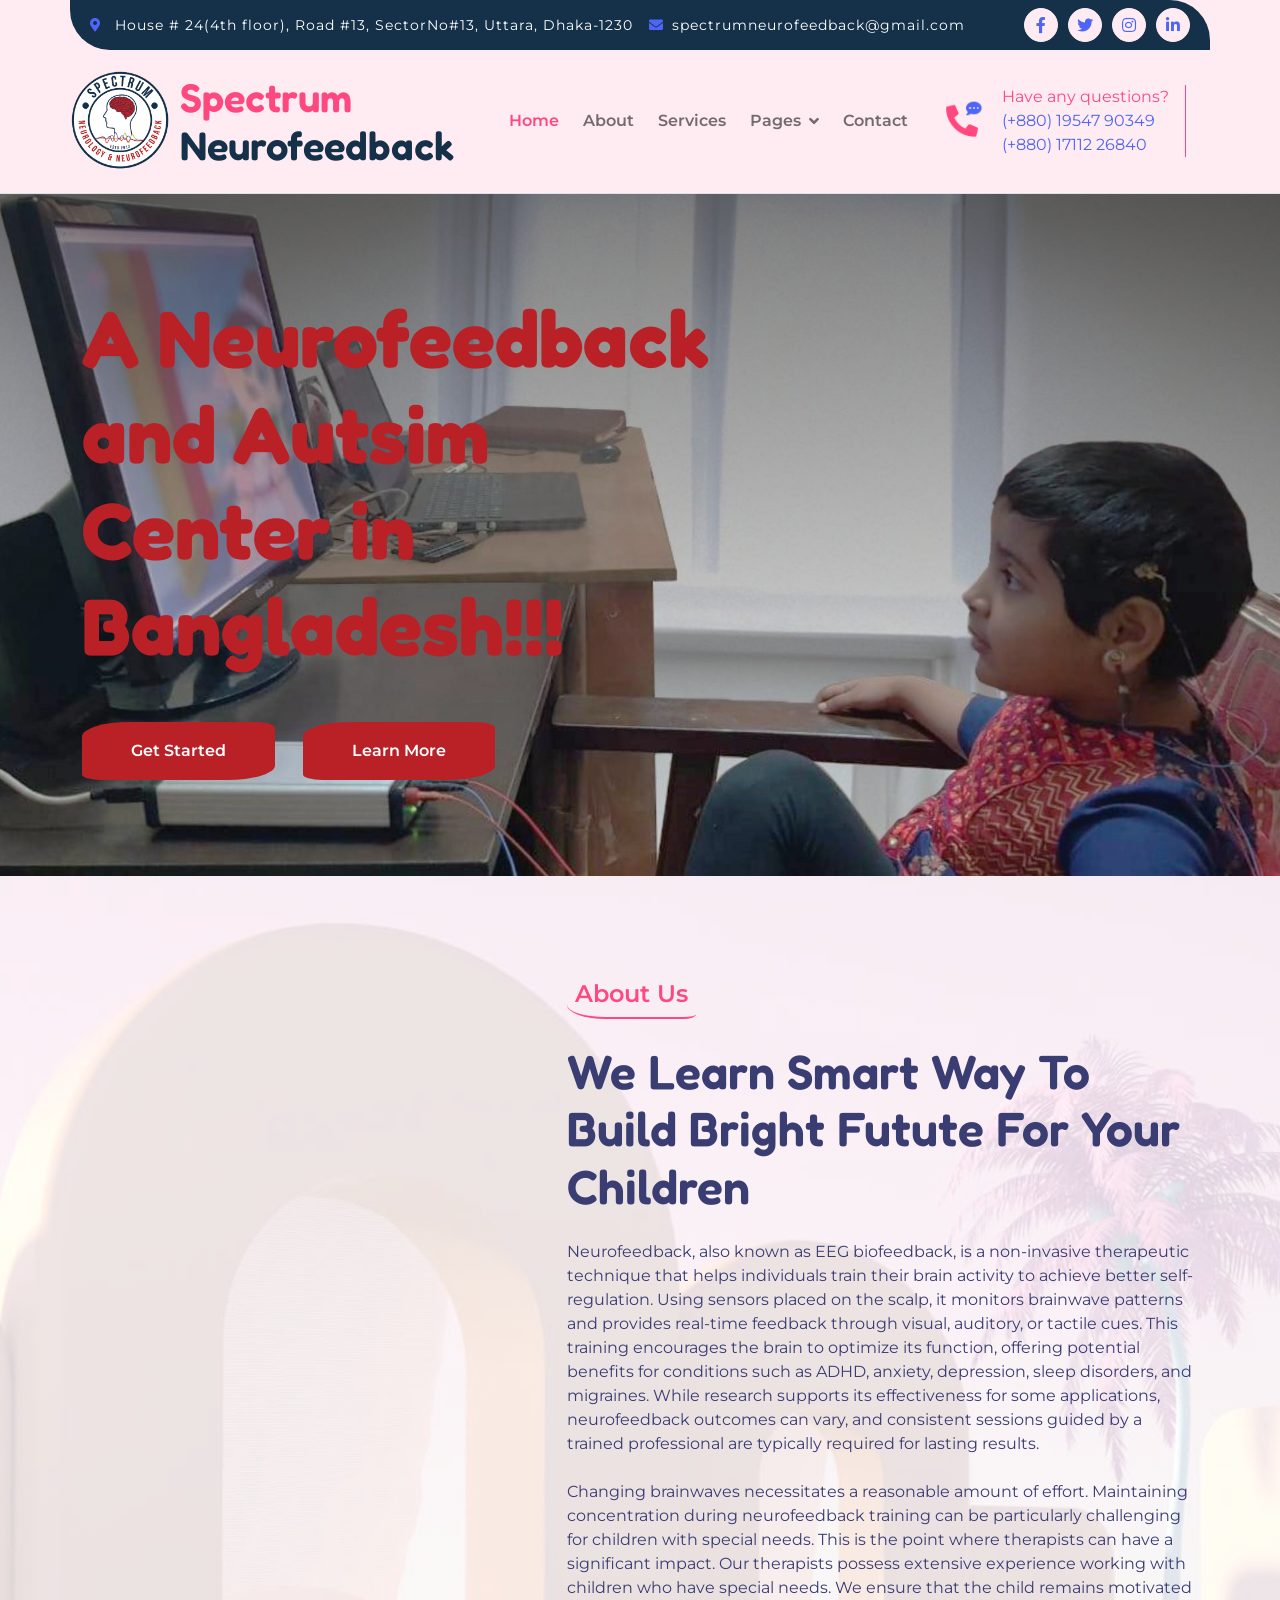
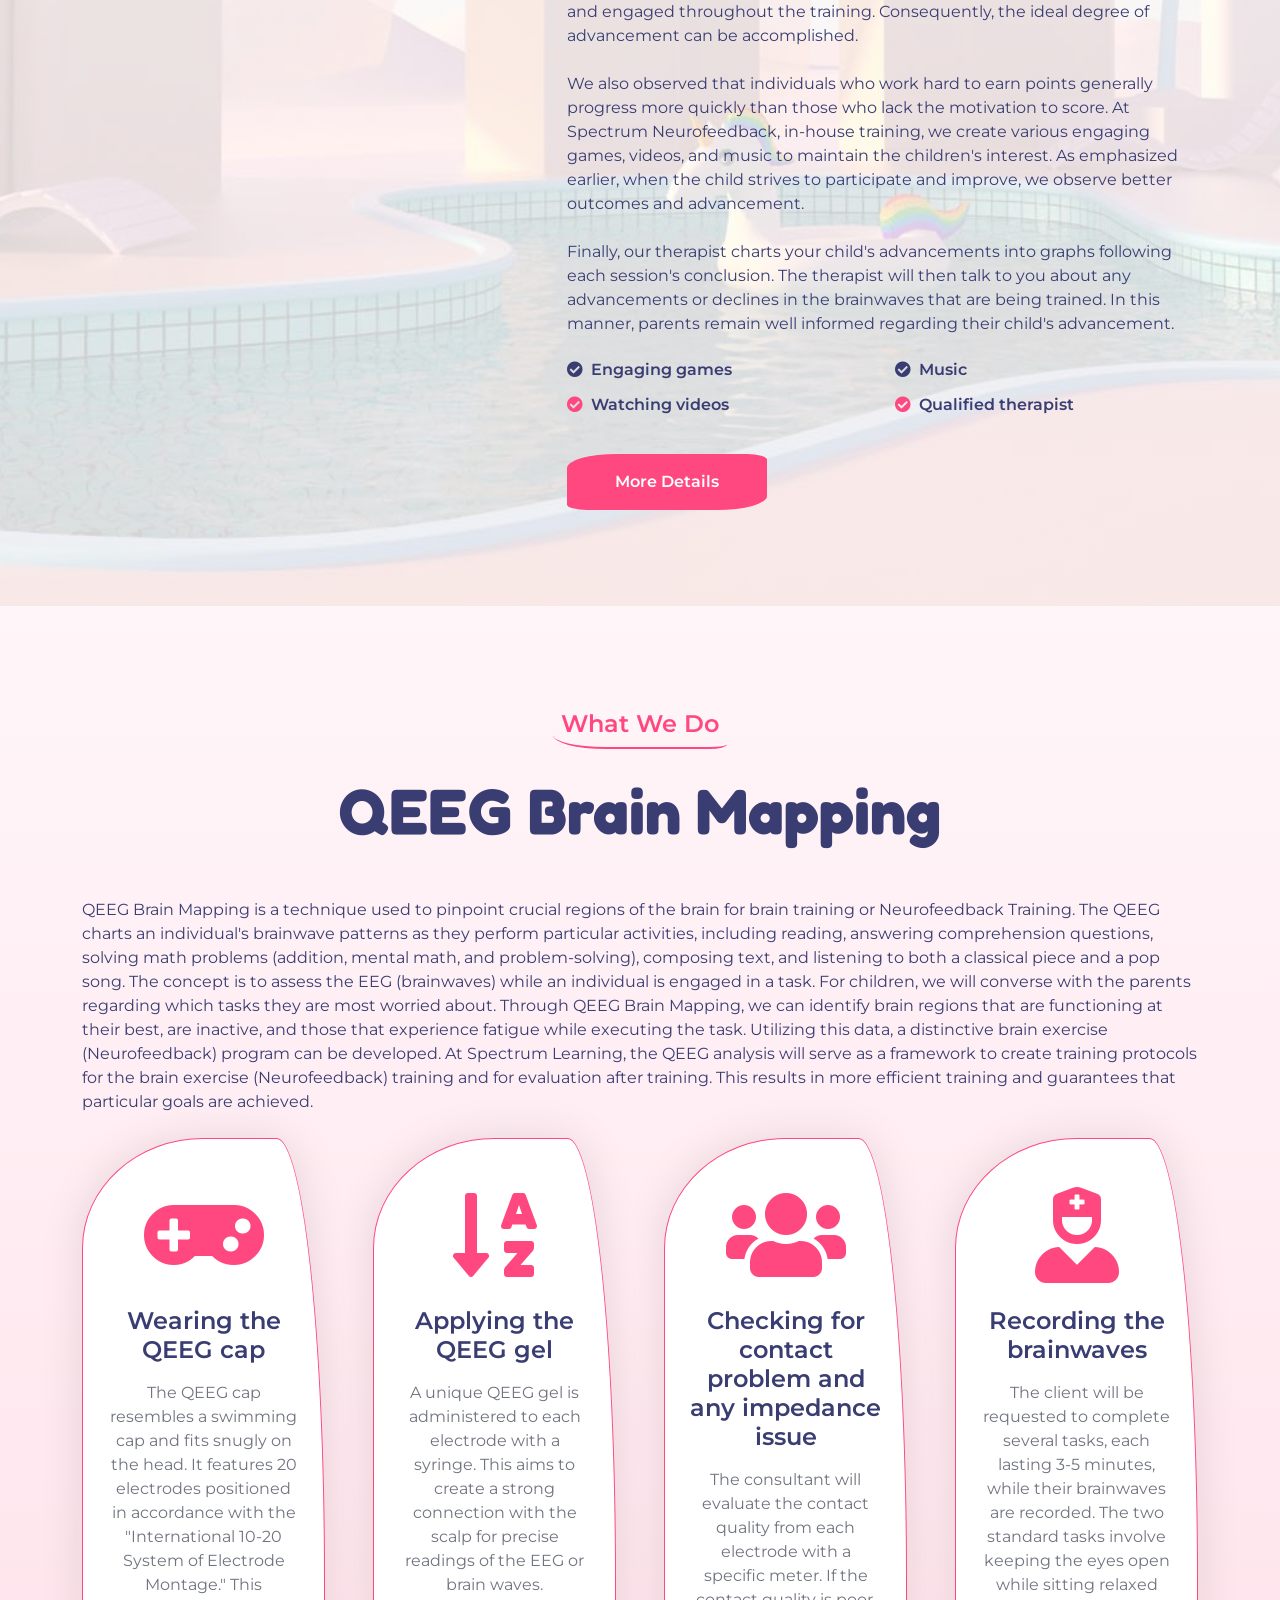
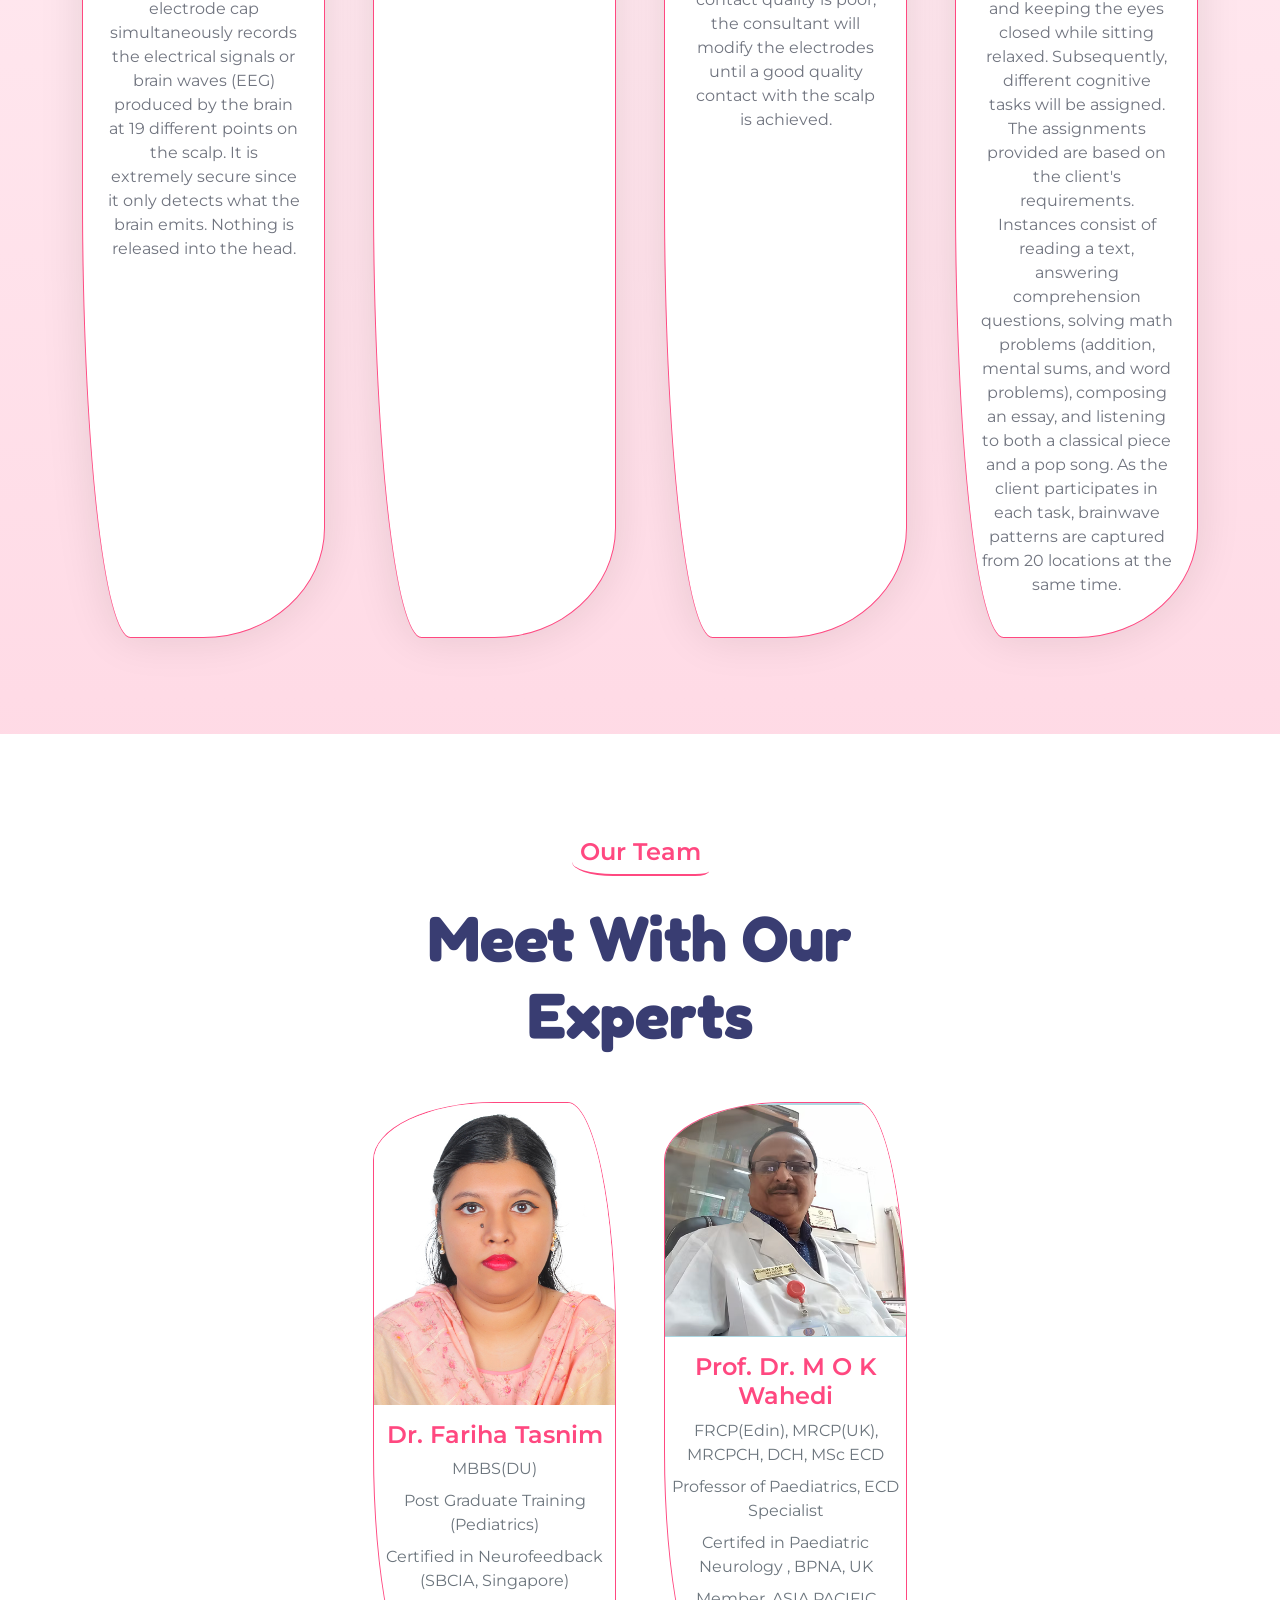
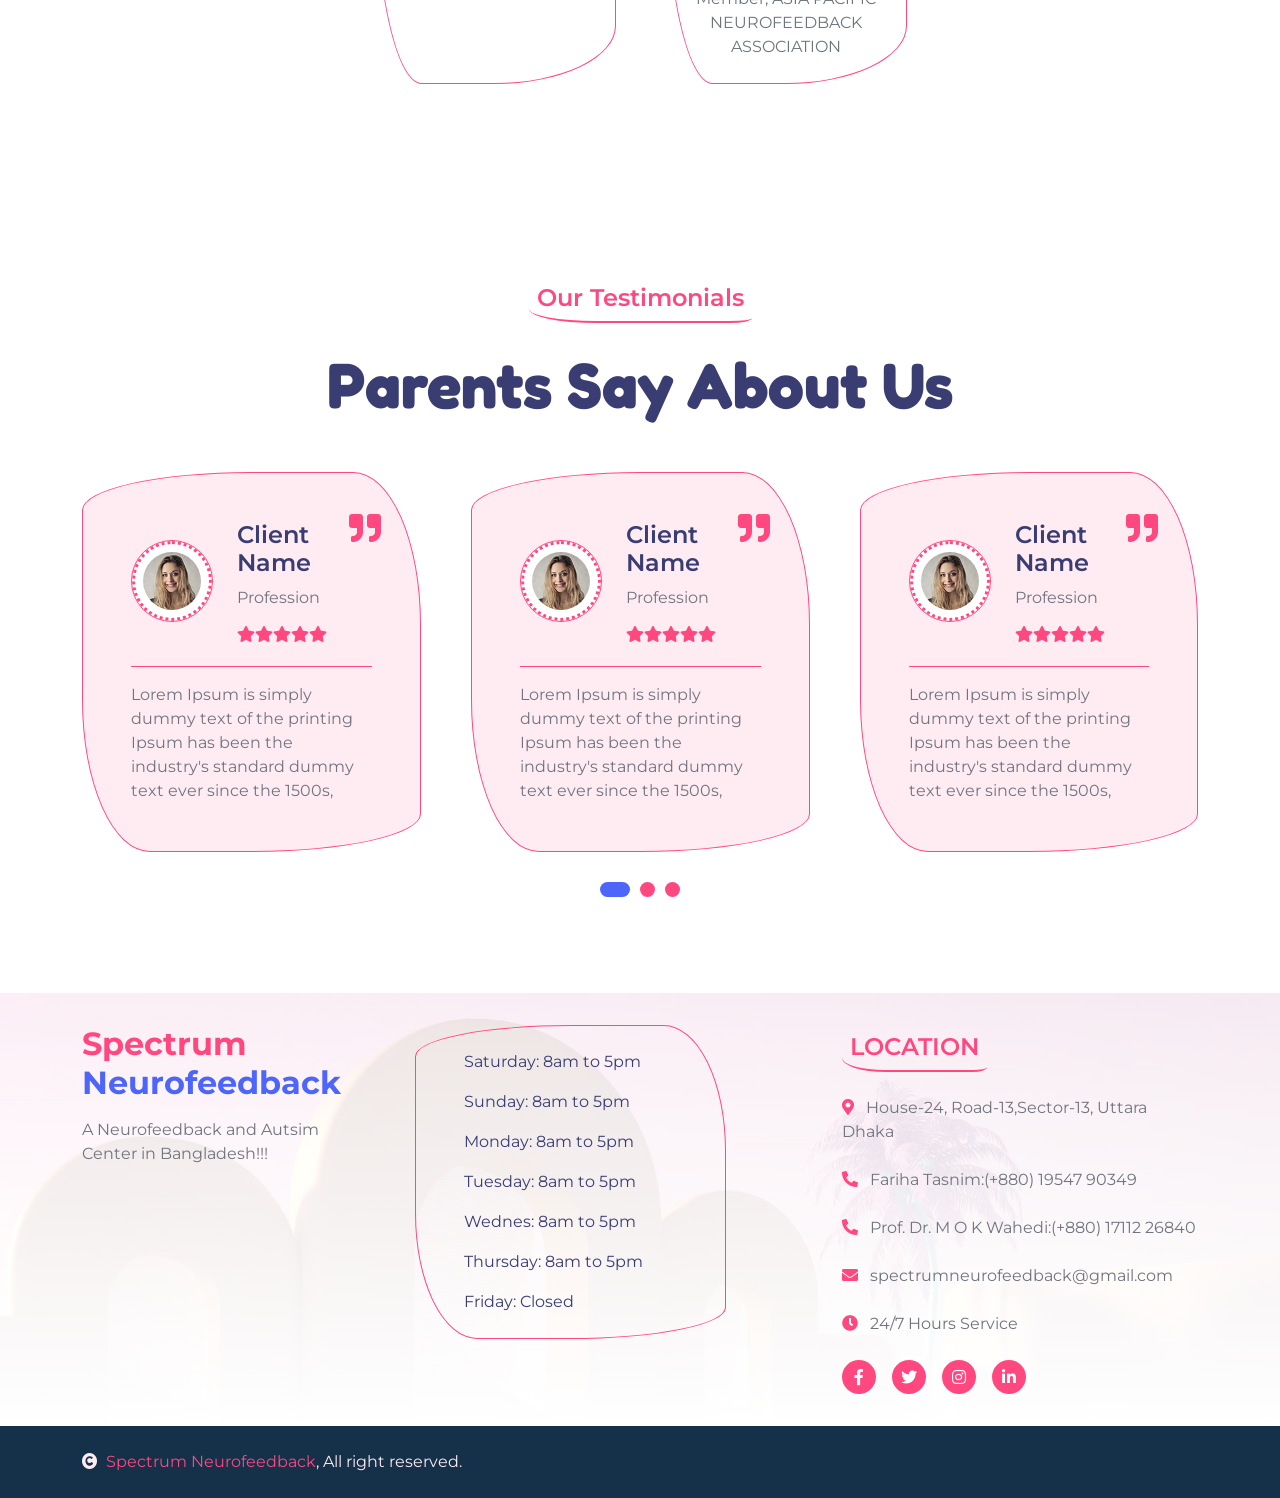
==== commit 6073cb26: "Add files via upload Updates" ====
--- a/index.html
+++ b/index.html
@@ -11,7 +11,7 @@
         <!-- Google Web Fonts -->
         <link rel="preconnect" href="https://fonts.googleapis.com">
         <link rel="preconnect" href="https://fonts.gstatic.com" crossorigin>
-        <link href="https://fonts.googleapis.com/css2?family=Fredoka:wght@600;700&family=Montserrat:wght@200;400;600&display=swap" rel="stylesheet"> 
+        <link href="https://fonts.googleapis.com/css2?family=Fredoka:wght@600;700&family=Montserrat:wght@200;400;600&display=swap" rel="stylesheet">
 
         <!-- Icon Font Stylesheet -->
         <link rel="stylesheet" href="https://use.fontawesome.com/releases/v5.15.4/css/all.css"/>
@@ -28,7 +28,7 @@
         <!-- Template Stylesheet -->
         <link href="css/style.css" rel="stylesheet">
 
-        
+
 
     </head>
 
@@ -50,7 +50,7 @@
                         <small class="me-3"><i class="fas fa-envelope me-2 text-secondary"></i><a href="#" class="text-white">spectrumneurofeedback@gmail.com</a></small>
                     </div>
                     <div class="top-link pe-2">
-                        <a href="" class="btn btn-light btn-sm-square rounded-circle"><i class="fab fa-facebook-f text-secondary"></i></a>
+                        <a href="https://www.facebook.com/profile.php?id=61567761775745" class="btn btn-light btn-sm-square rounded-circle"><i class="fab fa-facebook-f text-secondary"></i></a>
                         <a href="" class="btn btn-light btn-sm-square rounded-circle"><i class="fab fa-twitter text-secondary"></i></a>
                         <a href="" class="btn btn-light btn-sm-square rounded-circle"><i class="fab fa-instagram text-secondary"></i></a>
                         <a href="" class="btn btn-light btn-sm-square rounded-circle me-0"><i class="fab fa-linkedin-in text-secondary"></i></a>
@@ -75,14 +75,14 @@
                             <a href="index.html" class="nav-item nav-link active">Home</a>
                             <a href="about.html" class="nav-item nav-link">About</a>
                             <a href="service.html" class="nav-item nav-link">Services</a>
-                            <a href="program.html" class="nav-item nav-link">Programs</a>
-                            <a href="event.html" class="nav-item nav-link">Events</a>
+                            <!--<a href="program.html" class="nav-item nav-link">Programs</a> -->
+                          <!--  <a href="event.html" class="nav-item nav-link">Events</a> -->
                             <div class="nav-item dropdown">
                                 <a href="#" class="nav-link dropdown-toggle" data-bs-toggle="dropdown">Pages</a>
                                 <div class="dropdown-menu m-0 bg-secondary rounded-0">
-                                    <a href="blog.html" class="dropdown-item">Our Blog</a>
+                                  <!--  <a href="blog.html" class="dropdown-item">Our Blog</a> -->
                                     <a href="team.html" class="dropdown-item">Our Team</a>
-                                    <a href="testimonial.html" class="dropdown-item">Testimonial</a>
+                                    <!--<a href="testimonial.html" class="dropdown-item">Testimonial</a> -->
                                     <a href="404.html" class="dropdown-item">404 Page</a>
                                 </div>
                             </div>
@@ -99,7 +99,8 @@
                             </div>
                             <div class="d-flex flex-column pe-3 border-end border-primary ">
                                 <span class="text-primary">Have any questions?</span>
-                                <a href="#"><span class="text-secondary">Free: + 01993431270</span></a>
+                                <a href="#"><span class="text-secondary">(+880) 19547 90349</span></a>
+                                <a href="#"><span class="text-secondary">(+880) 17112 26840</span></a>
                             </div>
                         <!-- </div>
                         <button class="btn-search btn btn-primary btn-md-square rounded-circle" data-bs-toggle="modal" data-bs-target="#searchModal"><i class="fas fa-search text-white"></i></button>
@@ -135,7 +136,7 @@
             <div class="container py-5">
                 <div class="row g-5">
                     <div class="col-lg-7 col-md-12">
-                       
+
                         <h1 class="mb-5 display-1 Red_color">A Neurofeedback and Autsim Center in Bangladesh!!!</h1>
                         <a href="" class="btn my_btn px-4 py-3 px-md-5  me-4 btn-border-radius">Get Started</a>
                         <a href="" class="btn my_btn px-4 py-3 px-md-5 btn-border-radius">Learn More</a>
@@ -160,15 +161,10 @@
                     <div class="col-lg-7 wow fadeIn" data-wow-delay="0.3s">
                         <h4 class="text-primary mb-4 border-bottom border-primary border-2 d-inline-block p-2 title-border-radius">About Us</h4>
                         <h1 class="text-dark mb-4 display-5">We Learn Smart Way To Build Bright Futute For Your Children</h1>
-                        <p class="text-dark mb-4">Neurofeedback, also known as EEG biofeedback, is a non-invasive therapeutic technique that helps individuals train their brain activity to achieve better self-regulation. Using sensors placed on the scalp, it monitors brainwave patterns and provides real-time feedback through visual, auditory, or tactile cues. This training encourages the brain to optimize its function, offering potential benefits for conditions such as ADHD, anxiety, depression, sleep disorders, and migraines. While research supports its effectiveness for some applications, neurofeedback outcomes can vary, and consistent sessions guided by a trained professional are typically required for lasting results.
-
-                            Changing brainwaves necessitates a reasonable amount of effort. Maintaining concentration during neurofeedback training can be particularly challenging for children with special needs. This is the point where therapists can have a significant impact. Our therapists possess extensive experience working with children who have special needs. We ensure that the child remains motivated and engaged throughout the training. Consequently, the ideal degree of advancement can be accomplished. 
-                            
-                            We also observed that individuals who work hard to earn points generally progress more quickly than those who lack the motivation to score. At Spectrum Neurofeedback, in-house training, we create various engaging games, videos, and music to maintain the children's interest. As emphasized earlier, when the child strives to participate and improve, we observe better outcomes and advancement. 
-                            
-                            Finally, our therapist charts your child's advancements into graphs following each session's conclusion. The therapist will then talk to you about any advancements or declines in the brainwaves that are being trained. In this manner, parents remain well informed regarding their child's advancement. 
-                            
-                        </p>
+                        <p class="text-dark mb-4">Neurofeedback, also known as EEG biofeedback, is a non-invasive therapeutic technique that helps individuals train their brain activity to achieve better self-regulation. Using sensors placed on the scalp, it monitors brainwave patterns and provides real-time feedback through visual, auditory, or tactile cues. This training encourages the brain to optimize its function, offering potential benefits for conditions such as ADHD, anxiety, depression, sleep disorders, and migraines. While research supports its effectiveness for some applications, neurofeedback outcomes can vary, and consistent sessions guided by a trained professional are typically required for lasting results.</p>
+                        <p class="text-dark mb-4">Changing brainwaves necessitates a reasonable amount of effort. Maintaining concentration during neurofeedback training can be particularly challenging for children with special needs. This is the point where therapists can have a significant impact. Our therapists possess extensive experience working with children who have special needs. We ensure that the child remains motivated and engaged throughout the training. Consequently, the ideal degree of advancement can be accomplished.</p>
+                        <p class="text-dark mb-4">We also observed that individuals who work hard to earn points generally progress more quickly than those who lack the motivation to score. At Spectrum Neurofeedback, in-house training, we create various engaging games, videos, and music to maintain the children's interest. As emphasized earlier, when the child strives to participate and improve, we observe better outcomes and advancement.</p>
+                        <p class="text-dark mb-4">Finally, our therapist charts your child's advancements into graphs following each session's conclusion. The therapist will then talk to you about any advancements or declines in the brainwaves that are being trained. In this manner, parents remain well informed regarding their child's advancement.</p>
                         <div class="row mb-4">
                             <div class="col-lg-6">
                                 <h6 class="mb-3"><i class="fas fa-check-circle me-2"></i>Engaging games</h6>
@@ -181,7 +177,7 @@
                                 <!-- ssh6><i class="fas fa-check-circle me-2 text-secondary"></i>Qualified Teacher</h6> -->
                             </div>
                         </div>
-                        <a href="https://www.facebook.com/profile.php?id=61567761775745" class="btn btn-primary px-5 py-3 btn-border-radius">More Details</a>
+                        <a href="about.html" class="btn btn-primary px-5 py-3 btn-border-radius">More Details</a>
                     </div>
                 </div>
             </div>
@@ -197,7 +193,7 @@
                     <div class="modal-body">
                         <!-- 16:9 aspect ratio -->
                         <div class="ratio ratio-16x9">
-                            <iframe class="embed-responsive-item" src="" id="video" allowfullscreen allowscriptaccess="always"
+                            <iframe class="embed-responsive-item" src="https://youtu.be/Eof0LD9KCRs" id="video" allowfullscreen allowscriptaccess="always"
                                 allow="autoplay"></iframe>
                         </div>
                     </div>
@@ -215,9 +211,9 @@
                     <h1 class="mb-5 display-3">QEEG Brain Mapping</h1>
 
                 </div>
-                <p class="text-dark mb-4">QEEG Brain Mapping is a technique used to pinpoint crucial regions of the brain for brain training or Neurofeedback Training. The QEEG charts an individual's brainwave patterns as they perform particular activities, including reading, answering comprehension questions, solving math problems (addition, mental math, and problem-solving), composing text, and listening to both a classical piece and a pop song. The concept is to assess the EEG (brainwaves) while an individual is engaged in a task. For children, we will converse with the parents regarding which tasks they are most worried about. 
-
-                    Through QEEG Brain Mapping, we can identify brain regions that are functioning at their best, are inactive, and those that experience fatigue while executing the task. Utilizing this data, a distinctive brain exercise (Neurofeedback) program can be developed. At Spectrum Learning, the QEEG analysis will serve as a framework to create training protocols for the brain exercise (Neurofeedback) training and for evaluation after training. This results in more efficient training and guarantees that particular goals are achieved. 
+                <p class="text-dark mb-4">QEEG Brain Mapping is a technique used to pinpoint crucial regions of the brain for brain training or Neurofeedback Training. The QEEG charts an individual's brainwave patterns as they perform particular activities, including reading, answering comprehension questions, solving math problems (addition, mental math, and problem-solving), composing text, and listening to both a classical piece and a pop song. The concept is to assess the EEG (brainwaves) while an individual is engaged in a task. For children, we will converse with the parents regarding which tasks they are most worried about.
+
+                    Through QEEG Brain Mapping, we can identify brain regions that are functioning at their best, are inactive, and those that experience fatigue while executing the task. Utilizing this data, a distinctive brain exercise (Neurofeedback) program can be developed. At Spectrum Learning, the QEEG analysis will serve as a framework to create training protocols for the brain exercise (Neurofeedback) training and for evaluation after training. This results in more efficient training and guarantees that particular goals are achieved.
                     </p>
                 <div class="row g-5">
                     <div class="col-md-6 col-lg-6 col-xl-3 wow fadeIn" data-wow-delay="0.1s">
@@ -372,7 +368,7 @@
                     <div class="d-inline-block text-center wow fadeIn" data-wow-delay="0.1s">
                         <a href="#" class="btn btn-primary px-5 py-3 text-white btn-border-radius">Vew All Programs</a>
                     </div>
-                </div> 
+                </div>
             </div>
         </div> -->
         <!-- Program End -->
@@ -566,7 +562,7 @@
                 <div class="row g-5 justify-content-center">
                     <div class="col-md-6 col-lg-4 col-xl-3 wow fadeIn" data-wow-delay="0.1s">
                         <div class="team-item border border-primary img-border-radius overflow-hidden">
-                            <img src="img/Fariha_Tasnim2.jpg" class="img-fluid w-100" alt="">
+                            <img src="img/New pic.jpg" class="img-fluid w-100" alt="">
                             <div class="team-icon d-flex align-items-center justify-content-center">
                                 <!-- <a class="share btn btn-primary btn-md-square text-white rounded-circle me-3" href=""><i class="fas fa-share-alt"></i></a>
                                 <a class="share-link btn btn-primary btn-md-square text-white rounded-circle me-3" href=""><i class="fab fa-facebook-f"></i></a>
@@ -743,7 +739,7 @@
                     </div>
                     <div class="col-md-4 col-lg-4 col-xl-4">
                         <div class="footer-item "style="margin-left: 50px;">
-                            <div class="d-flex flex-column p-4 ps-5 text-dark border border-primary" 
+                            <div class="d-flex flex-column p-4 ps-5 text-dark border border-primary"
                             style="border-radius: 50% 20% / 10% 40%;">
                                 <p>Saturday: 8am to 5pm</p>
                                 <p>Sunday: 8am to 5pm</p>
@@ -751,7 +747,7 @@
                                 <p>Tuesday: 8am to 5pm</p>
                                 <p>Wednes: 8am to 5pm</p>
                                 <p>Thursday: 8am to 5pm</p>
-                                
+
                                 <p class="mb-0">Friday: Closed</p>
                             </div>
                         </div>
@@ -761,11 +757,12 @@
                             <h4 class="text-primary mb-4 border-bottom border-primary border-2 d-inline-block p-2 title-border-radius">LOCATION</h4>
                             <div class="d-flex flex-column align-items-start">
                                 <a href="" class="text-body mb-4"><i class="fa fa-map-marker-alt text-primary me-2"></i> House-24, Road-13,Sector-13, Uttara Dhaka</a>
-                                <a href="" class="text-start rounded-0 text-body mb-4"><i class="fa fa-phone-alt text-primary me-2"></i> (+880) 199 343 1270</a>
+                                <a href="" class="text-start rounded-0 text-body mb-4"><i class="fa fa-phone-alt text-primary me-2"></i> Fariha Tasnim:(+880) 19547 90349</a>
+                                <a href="" class="text-start rounded-0 text-body mb-4"><i class="fa fa-phone-alt text-primary me-2"></i> Prof. Dr. M O K Wahedi:(+880) 17112 26840</a>
                                 <a href="" class="text-start rounded-0 text-body mb-4"><i class="fas fa-envelope text-primary me-2"></i> spectrumneurofeedback@gmail.com</a>
-                                <a href="" class="text-start rounded-0 text-body mb-4"><i class="fa fa-clock text-primary me-2"></i> 26/7 Hours Service</a>
+                                <a href="" class="text-start rounded-0 text-body mb-4"><i class="fa fa-clock text-primary me-2"></i> 24/7 Hours Service</a>
                                 <div class="footer-icon d-flex">
-                                    <a class="btn btn-primary btn-sm-square me-3 rounded-circle text-white" href=""><i class="fab fa-facebook-f"></i></a>
+                                    <a href="https://www.facebook.com/profile.php?id=61567761775745" class="btn btn-primary btn-sm-square me-3 rounded-circle text-white" href=""><i class="fab fa-facebook-f"></i></a>
                                     <a class="btn btn-primary btn-sm-square me-3 rounded-circle text-white" href=""><i class="fab fa-twitter"></i></a>
                                     <a href="#" class="btn btn-primary btn-sm-square me-3 rounded-circle text-white"><i class="fab fa-instagram"></i></a>
                                     <a href="#" class="btn btn-primary btn-sm-square rounded-circle text-white"><i class="fab fa-linkedin-in"></i></a>
@@ -836,9 +833,9 @@
 
 
         <!-- Back to Top -->
-        <a href="#" class="btn btn-primary border-3 border-primary rounded-circle back-to-top"><i class="fa fa-arrow-up"></i></a>   
-
-        
+        <a href="#" class="btn btn-primary border-3 border-primary rounded-circle back-to-top"><i class="fa fa-arrow-up"></i></a>
+
+
     <!-- JavaScript Libraries -->
     <script src="https://ajax.googleapis.com/ajax/libs/jquery/3.6.4/jquery.min.js"></script>
     <script src="https://cdn.jsdelivr.net/npm/bootstrap@5.0.0/dist/js/bootstrap.bundle.min.js"></script>
@@ -852,4 +849,4 @@
     <script src="js/main.js"></script>
     </body>
 
-</html>+</html>
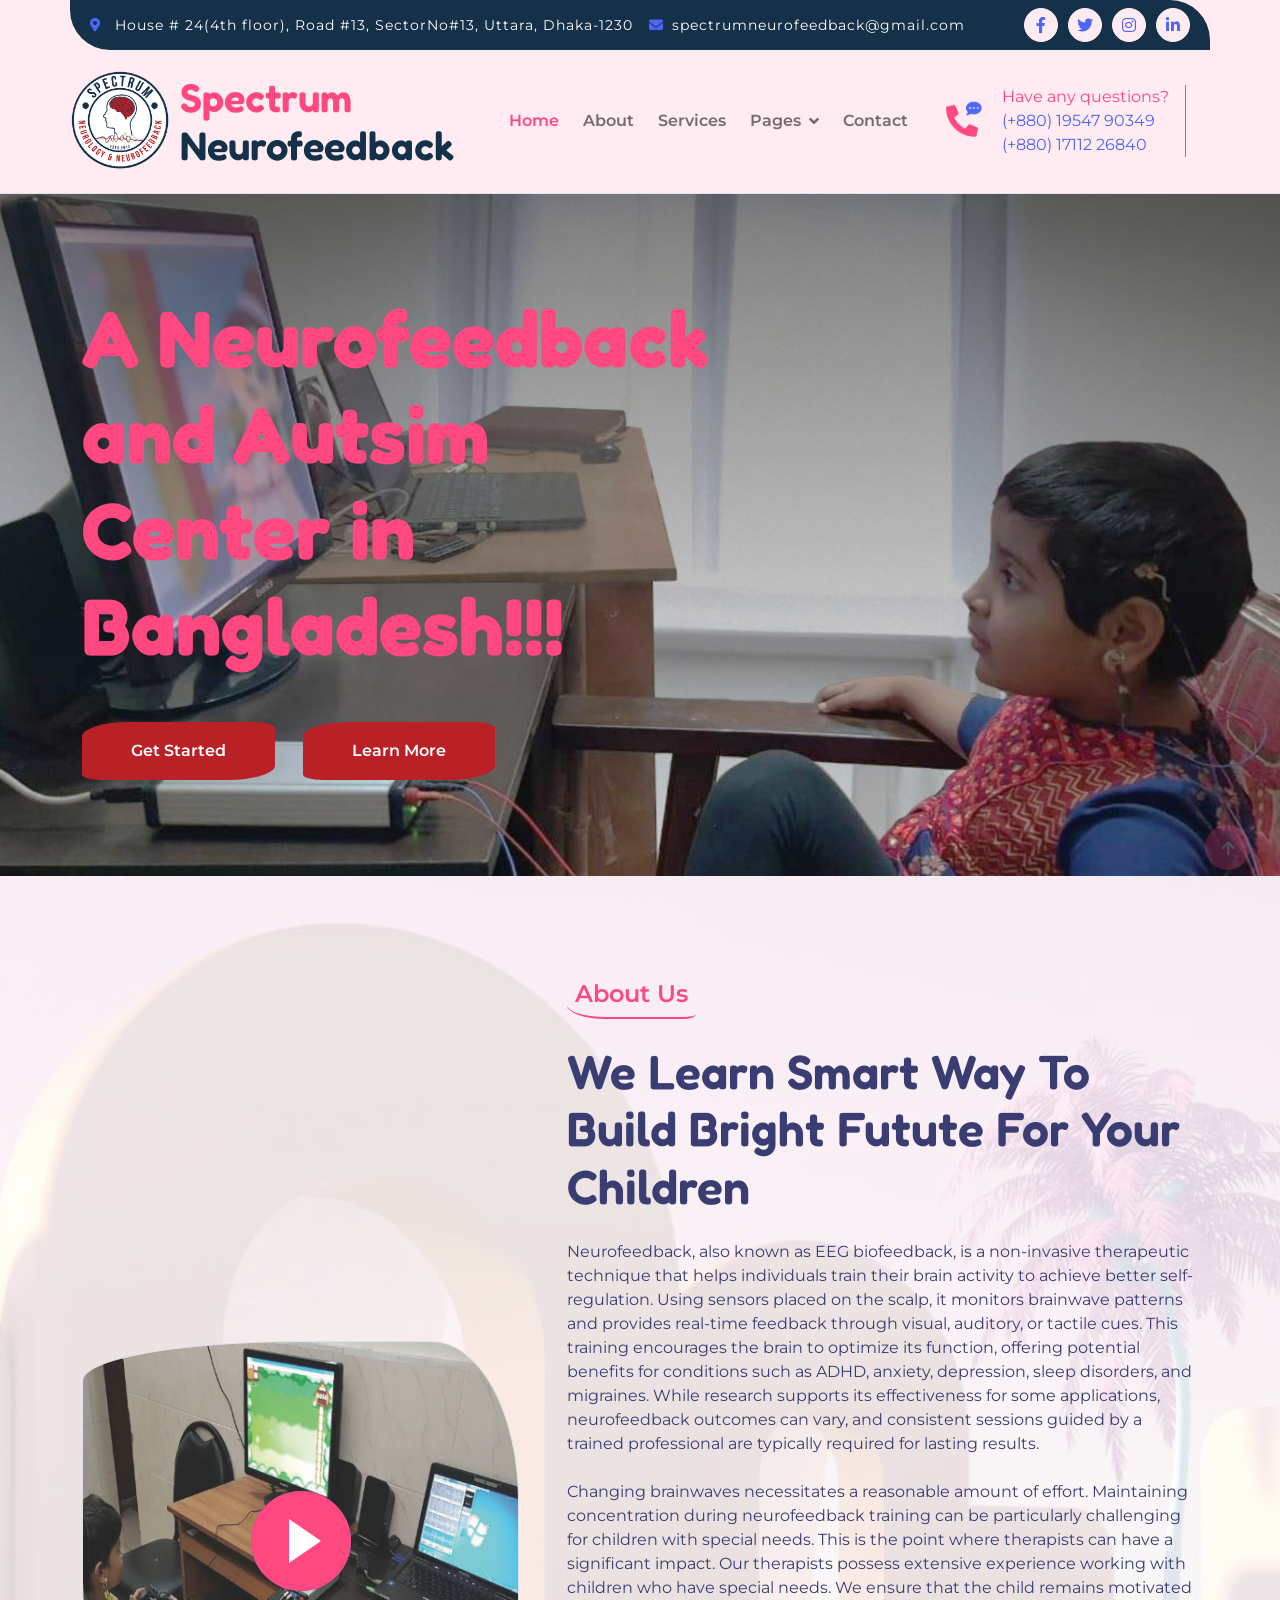
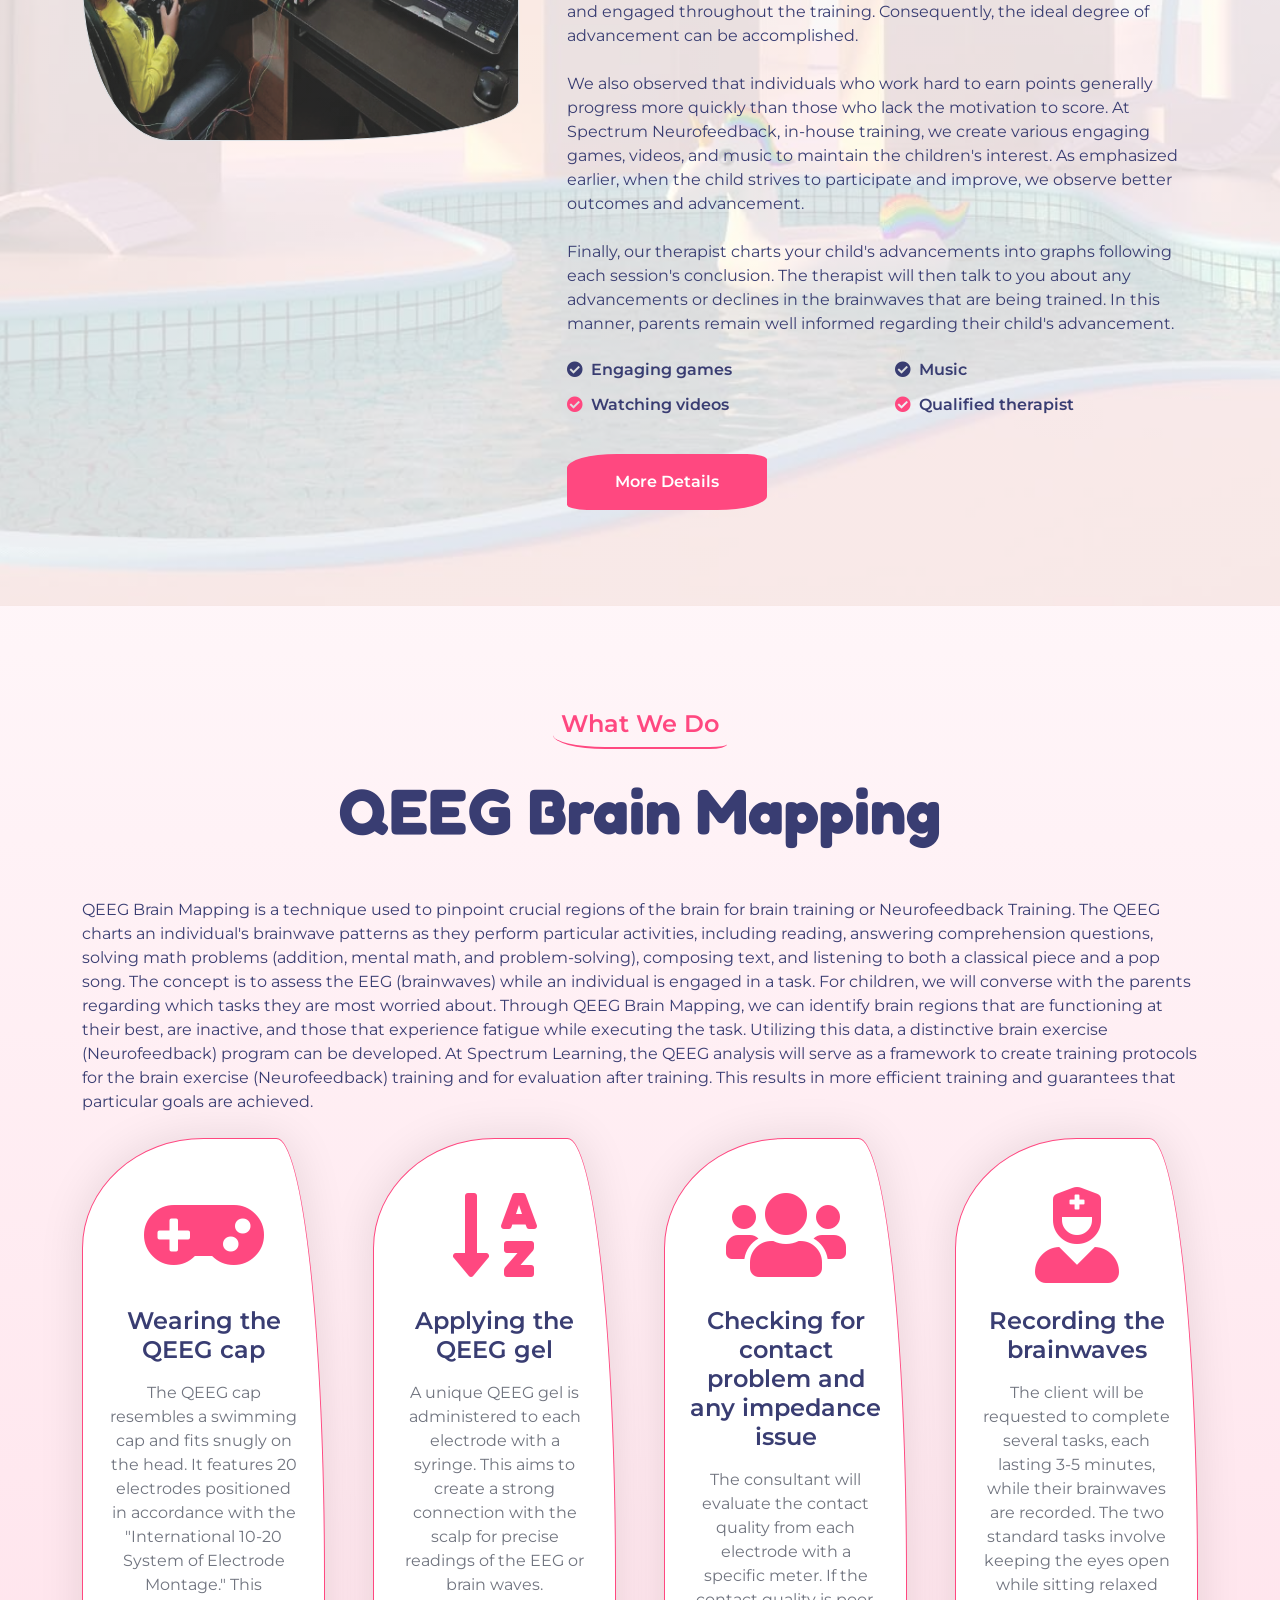
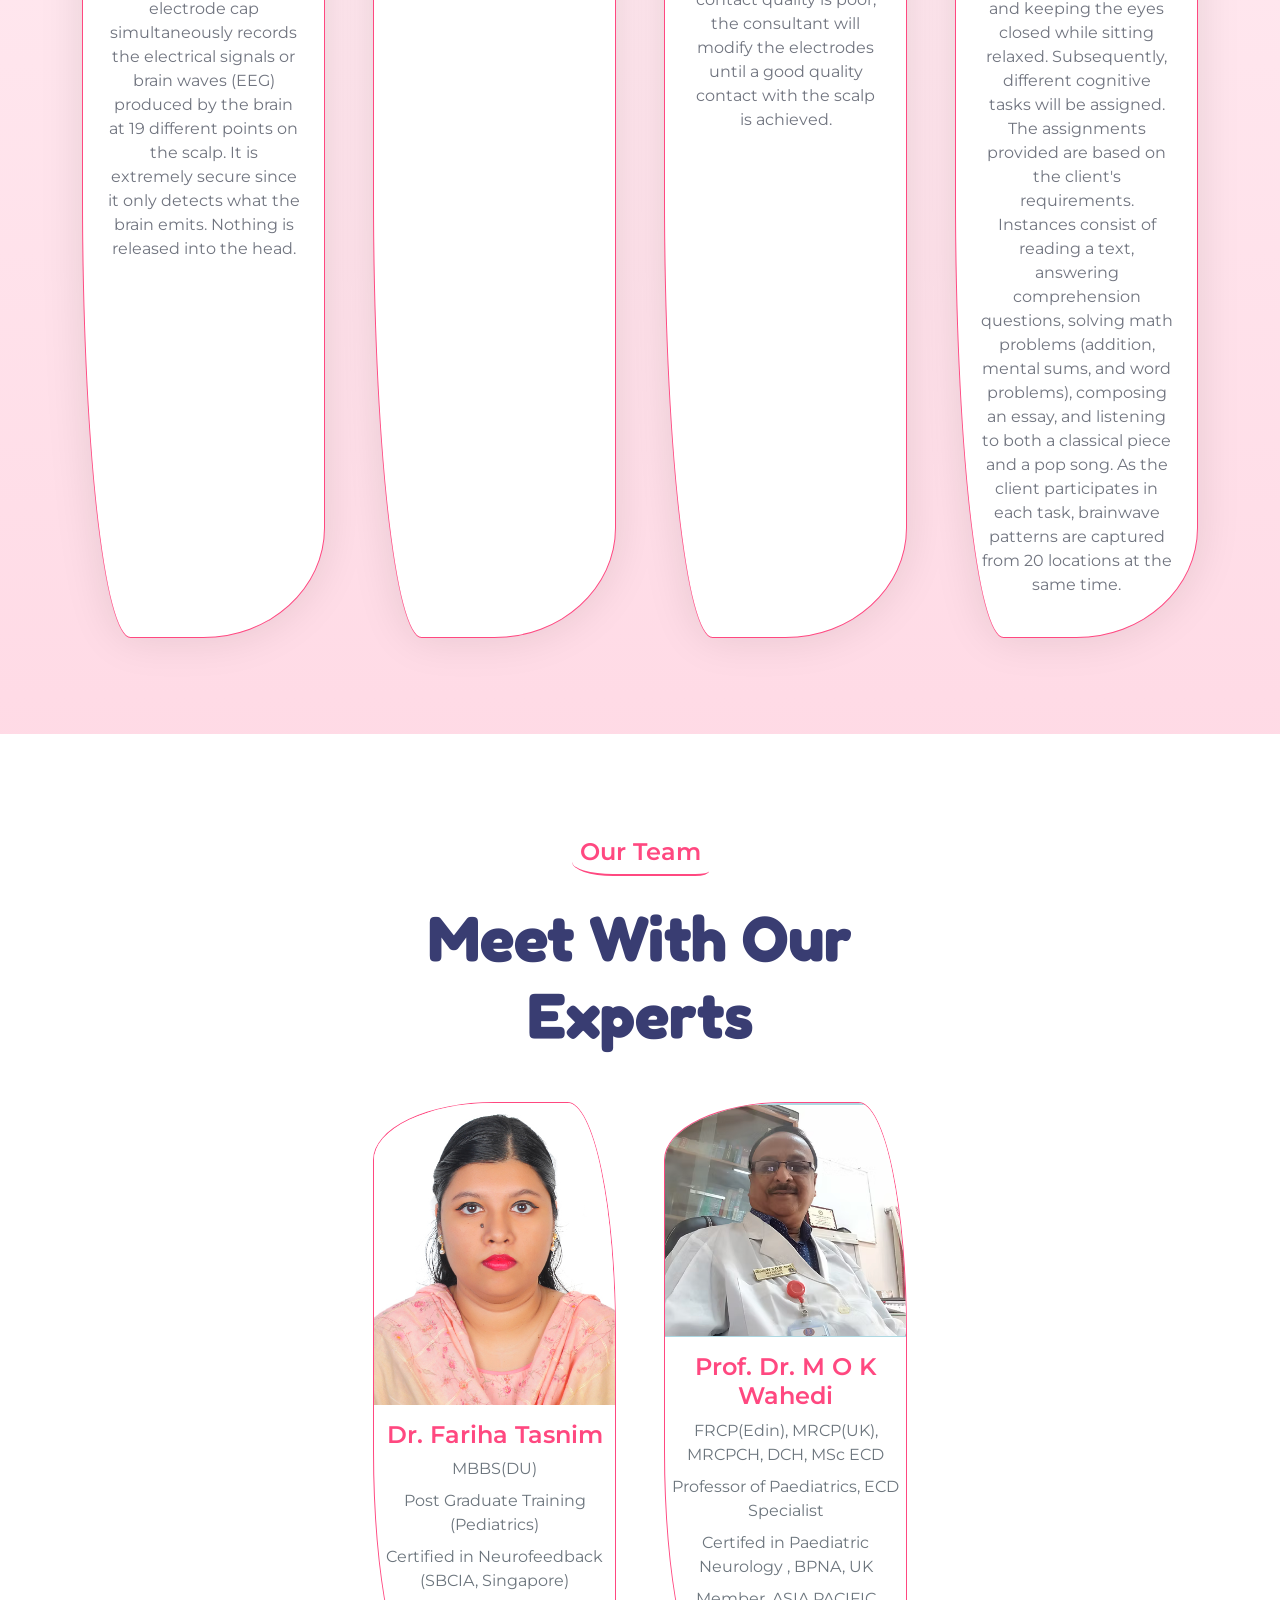
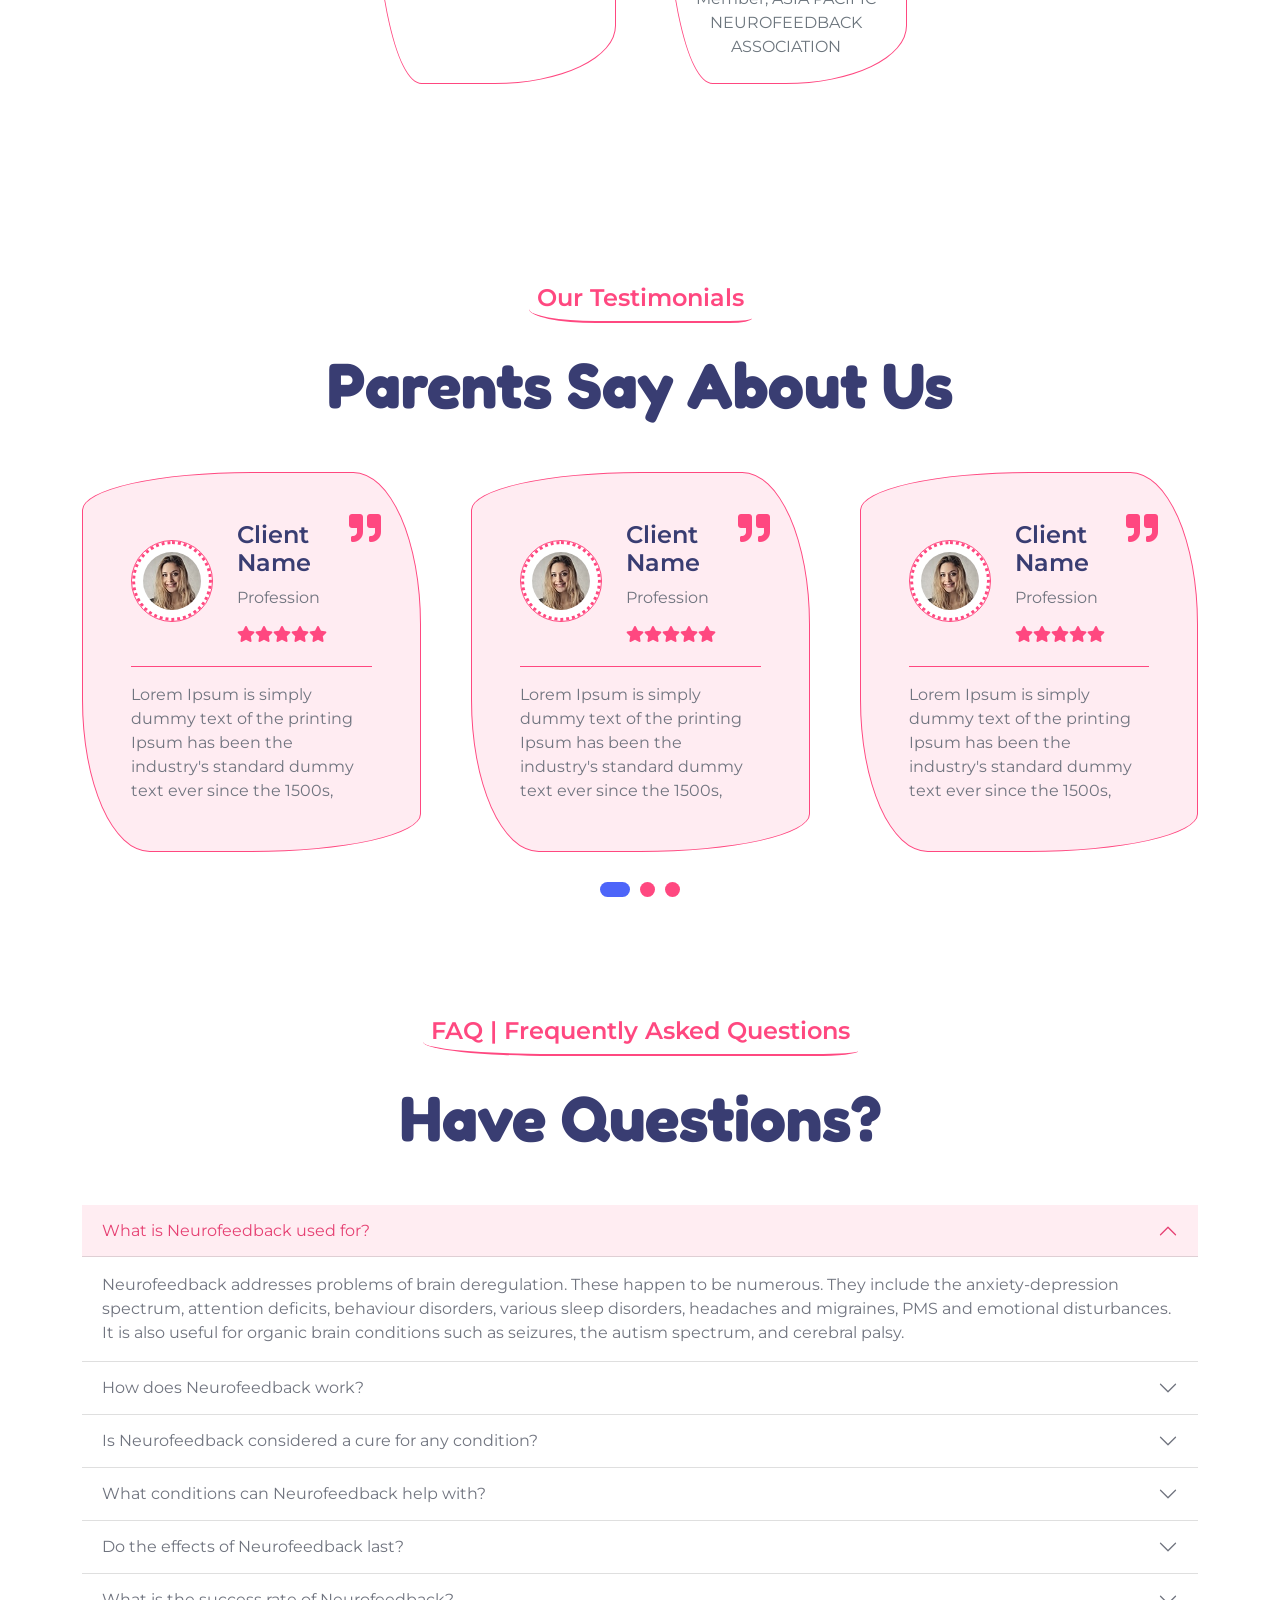
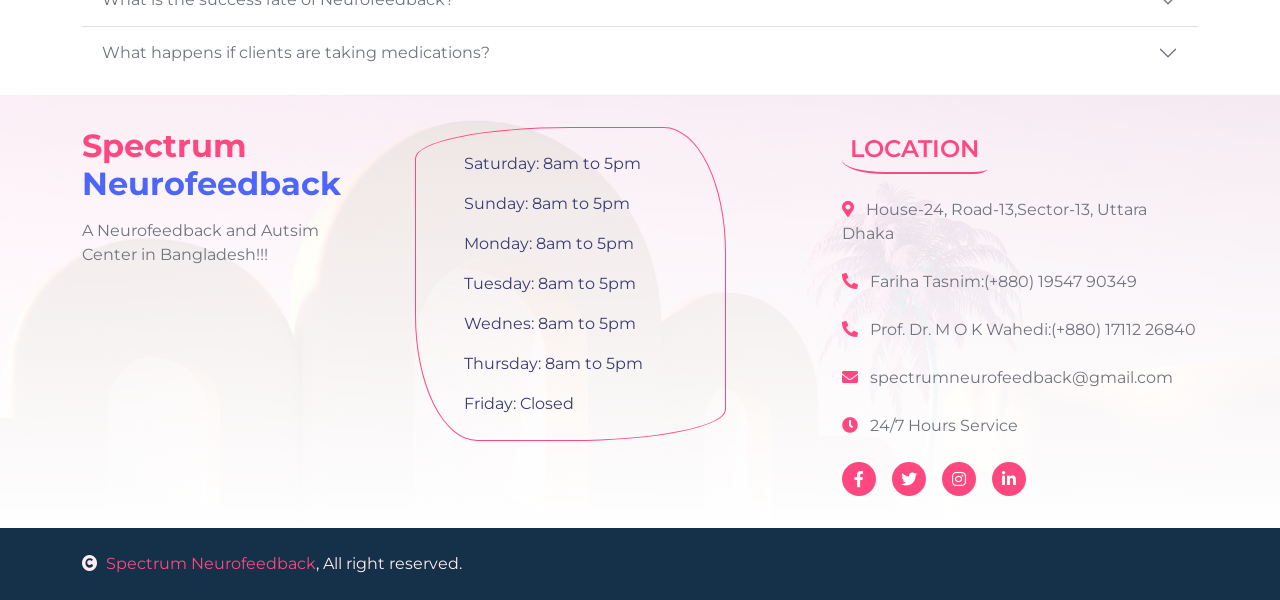
==== commit e7429369: "video added, qna added. small bug fixed" ====
--- a/index.html
+++ b/index.html
@@ -137,7 +137,7 @@
                 <div class="row g-5">
                     <div class="col-lg-7 col-md-12">
 
-                        <h1 class="mb-5 display-1 Red_color">A Neurofeedback and Autsim Center in Bangladesh!!!</h1>
+                        <h1 class="mb-5 display-1 text-primary">A Neurofeedback and Autsim Center in Bangladesh!!!</h1>
                         <a href="" class="btn my_btn px-4 py-3 px-md-5  me-4 btn-border-radius">Get Started</a>
                         <a href="" class="btn my_btn px-4 py-3 px-md-5 btn-border-radius">Learn More</a>
                     </div>
@@ -152,11 +152,11 @@
             <div class="container py-5">
                 <div class="row g-5 align-items-center">
                     <div class="col-lg-5 wow fadeIn" data-wow-delay="0.1s">
-                        <!-- <div class="video border">
-                            <button type="button" class="btn btn-play" data-bs-toggle="modal" data-src="https://www.youtube.com/embed/DWRcNpR6Kdc" data-bs-target="#videoModal">
+                        <div class="video border">
+                            <button type="button" class="btn btn-play" data-bs-toggle="modal" data-src="https://www.youtube.com/embed/Eof0LD9KCRs?si=BIHvu0YElLSWq7U5" data-bs-target="#videoModal">
                                 <span></span>
                             </button>
-                        </div> -->
+                        </div>
                     </div>
                     <div class="col-lg-7 wow fadeIn" data-wow-delay="0.3s">
                         <h4 class="text-primary mb-4 border-bottom border-primary border-2 d-inline-block p-2 title-border-radius">About Us</h4>
@@ -719,6 +719,156 @@
         </div>
         <!-- Testimonial End -->
 
+<!-- Questions Answer Start -->
+<section class="faq-section py-3">
+    <div class="container">
+      <div class="mx-auto text-center wow fadeIn" data-wow-delay="0.1s" style="max-width: 700px;">
+        <h4 class="text-primary mb-4 border-bottom border-primary border-2 d-inline-block p-2 title-border-radius">FAQ | Frequently Asked Questions</h4>
+        <h1 class="mb-5 display-3">Have Questions?</h1>
+      </div>
+  
+      <div class="w-lg-50 mx-auto">
+        <div class="accordion accordion-flush" id="accordionExample">
+  
+          <!-- 1: coll1 -->
+          <div class="accordion-item">
+            <h2 class="accordion-header">
+              <button class="accordion-button" type="button" data-bs-toggle="collapse" data-bs-target="#coll1" aria-expanded="true" aria-controls="coll1">
+                What is Neurofeedback used for?
+              </button>
+            </h2>
+            <div id="coll1" class="accordion-collapse collapse show" data-bs-parent="#accordionExample">
+              <div class="accordion-body">
+                Neurofeedback addresses problems of brain deregulation. These happen to be numerous. They include the anxiety-depression spectrum, attention deficits, behaviour disorders, various sleep disorders, headaches and migraines, PMS and emotional disturbances. It is also useful for organic brain conditions such as seizures, the autism spectrum, and cerebral palsy.
+              </div>
+            </div>
+          </div>
+  
+          <!-- 2: coll2 -->
+          <div class="accordion-item">
+            <h2 class="accordion-header">
+              <button class="accordion-button collapsed" type="button" data-bs-toggle="collapse" data-bs-target="#coll2" aria-expanded="false" aria-controls="coll2">
+                How does Neurofeedback work?
+              </button>
+            </h2>
+            <div id="coll2" class="accordion-collapse collapse" data-bs-parent="#accordionExample">
+              <div class="accordion-body">
+                We apply electrodes to the scalp to listen in on brainwave activity. We process the signal by computer, and we extract information about certain key brainwave frequencies. (All brainwave frequencies are equal, but some are more equal than others….) We show the ebb and flow of this activity back to the person, who attempts to change the activity level. Some frequencies we wish to promote. Others we wish to diminish. We present this information to the person in the form of a video game. The person is effectively playing the video game with his or her brain. Eventually the brainwave activity is "shaped" toward more desirable, more regulated performance. The frequencies we target, and the specific locations on the scalp where we listen in on the brain, are specific to the conditions we are trying to address, and specific to the individual.
+              </div>
+            </div>
+          </div>
+  
+          <!-- 3: coll3 -->
+          <div class="accordion-item">
+            <h2 class="accordion-header">
+              <button class="accordion-button collapsed" type="button" data-bs-toggle="collapse" data-bs-target="#coll3" aria-expanded="false" aria-controls="coll3">
+                Is Neurofeedback considered a cure for any condition?
+              </button>
+            </h2>
+            <div id="coll3" class="accordion-collapse collapse" data-bs-parent="#accordionExample">
+              <div class="accordion-body">
+                In the case of organic brain disorders, it can only be a matter of getting the brain to function better rather than of curing the condition. When it comes to problems of deregulation, we would say that there is not a disease to be cured. Where deregulation is the problem, self-regulation may very well be the remedy. Again, the word cure would not apply.
+              </div>
+            </div>
+          </div>
+  
+          <!-- 4: coll4 -->
+          <div class="accordion-item">
+            <h2 class="accordion-header">
+              <button class="accordion-button collapsed" type="button" data-bs-toggle="collapse" data-bs-target="#coll4" aria-expanded="false" aria-controls="coll4">
+                What conditions can Neurofeedback help with?
+              </button>
+            </h2>
+            <div id="coll4" class="accordion-collapse collapse" data-bs-parent="#accordionExample">
+              <div class="accordion-body">
+                Neurofeedback is especially concerned with the more "intractable" brain-based problems of childhood whose needs are not currently being met.
+                        <ul>
+                          <li><a href="https://tinypng.com/">ADHD/ADD</a> </li>
+                          <li> <a href="https://www.minifier.org/">AUTISM</a> </li>
+                          <li><a href="">EPILEPSY</a></li>
+                          <li><a href="">Learning Disorder</a></li>
+                          <li><a href="">Lazy Loading</a></li>
+                          <li><a href="">Acquired brain injury</a></li>
+                          <li><a href="">Headache/Migraine</a></li>
+
+                        </ul>
+
+                        Many children have sleep problems that can be helped:
+                        <ul>
+                          <li><a href="">Bed wetting</a> </li>
+                          <li> <a href="">Sleep walking, sleep talking</a> </li>
+                          <li><a href="">Teeth grinding</a></li>
+                          <li><a href="">Nightmares</a></li>
+                          <li><a href="">Lazy Loading</a></li>
+                          <li><a href="">Night terrors</a></li>
+                          <li><a href="">Headache/Migraine</a></li>
+
+                        </ul>
+
+                        
+                        We can also be helpful with many of the problems of adolescence:
+                        <ul>
+                          <li><a href="">Drug abuse</a> </li>
+                          <li> <a href="">Suicidal behaviour</a> </li>
+                          <li><a href="">Anxiety and depression</a></li>
+            
+
+                        </ul>
+                        Neurofeedbak can also help to maintain good brain function as people get older. The good news is that almost any brain, regardless of its level of function, can be trained to function better.
+              </div>
+            </div>
+          </div>
+  
+          <!-- 5: coll5 -->
+          <div class="accordion-item">
+            <h2 class="accordion-header">
+              <button class="accordion-button collapsed" type="button" data-bs-toggle="collapse" data-bs-target="#coll5" aria-expanded="false" aria-controls="coll5">
+                Do the effects of Neurofeedback last?
+              </button>
+            </h2>
+            <div id="coll5" class="accordion-collapse collapse" data-bs-parent="#accordionExample">
+              <div class="accordion-body">
+                If the problem being addressed is one of brain deregulation, then the answer is yes, and that covers a lot of ground. Neurofeedback involves learning by the brain and if that brings order out of disorder, the brain will continue to use its new capabilities, and thus reinforce them. <br>
+                Matters are different when we are dealing with degenerative conditions like Parkinson's or the dementias, or when we are working against continuing insults to the system, as may be the case in the autism spectrum. In such cases the training needs to be continued at some level over time.
+              </div>
+            </div>
+          </div>
+  
+          <!-- 6: coll6 -->
+          <div class="accordion-item">
+            <h2 class="accordion-header">
+              <button class="accordion-button collapsed" type="button" data-bs-toggle="collapse" data-bs-target="#coll6" aria-expanded="false" aria-controls="coll6">
+                What is the success rate of Neurofeedback?
+              </button>
+            </h2>
+            <div id="coll6" class="accordion-collapse collapse" data-bs-parent="#accordionExample">
+              <div class="accordion-body">
+                Through the years of experience with Neurofeedback / EEG Biofeedback  has reached the point of having very high expectations for success in training. When such success is not forthcoming, or if the gains cannot hold, then there is usually a reason for that which needs to be pursued. In the normal course of events, Neurofeedback ought to work with everybody. That is to say, nearly everyone should make gains that they themselves would judge to be worthwhile. Our brains are made for learning and skill-acquisition. On the other hand, we are working with many families whose expectations have been lowered by their past experience. And they need to see progress before they will share our optimism. It turns out that among the vast majority of clients (>95% in one clinician's experience) the actual outcome exceeds the prior expectations. Against such low expectations, the changes that can be produced with Neurofeedback may even appear miraculous.
+              </div>
+            </div>
+          </div>
+  
+          <!-- 7: coll7 -->
+          <div class="accordion-item">
+            <h2 class="accordion-header">
+              <button class="accordion-button collapsed" type="button" data-bs-toggle="collapse" data-bs-target="#coll7" aria-expanded="false" aria-controls="coll7">
+                What happens if clients are taking medications?
+              </button>
+            </h2>
+            <div id="coll7" class="accordion-collapse collapse" data-bs-parent="#accordionExample">
+              <div class="accordion-body">
+                With successful Neurofeedback / EEG Biofeedback training, the medications targeting brain function may very well no longer be needed, or they may be needed at lower dosages, as the brain takes over more of the role of regulating itself. This decrease in medications is particularly striking when the medications play a supportive role in any event, as is often the case for the more severe disorders that we are targeting with our work. It is important for clients to communicate with their prescribing physician regarding Neurofeedback / EEG Biofeedback and medications
+              </div>
+            </div>
+          </div>
+  
+        </div>
+      </div>
+    </div>
+  </section>
+  <!-- Questions Answer End -->
+  
+  
 
         <!-- Footer Start -->
         <div class="container-fluid footer py-3 wow fadeIn" data-wow-delay="0.1s">
@@ -821,10 +971,7 @@
                         <span class="text-light"><a href="#"><i class="fas fa-copyright text-light me-2"></i>Spectrum Neurofeedback</a>, All right reserved.</span>
                     </div>
                     <div class="col-md-6 my-auto text-center text-md-end text-white">
-                        <!--/*** This template is free as long as you keep the below author’s credit link/attribution link/backlink. ***/-->
-                        <!--/*** If you'd like to use the template without the below author’s credit link/attribution link/backlink, ***/-->
-                        <!--/*** you can purchase the Credit Removal License from "https://htmlcodex.com/credit-removal". ***/-->
-                        <!-- Designed By <a class="border-bottom" href="https://htmlcodex.com">HTML Codex</a> Distributed By <a clas="border-bottom" href="https://themewagon.com">ThemeWagon</a> -->
+                      
                     </div>
                 </div>
             </div>
--- a/css/style.css
+++ b/css/style.css
@@ -271,7 +271,7 @@
     position: relative;
     height: 100%;
     min-height: 400px;
-    background: linear-gradient(rgba(255, 255, 255, 0.1), rgba(255, 255, 255, 0.1)), url(../img/about.jpg);
+    background: linear-gradient(rgba(255, 255, 255, 0.1), rgba(255, 255, 255, 0.1)), url(../img/Session.png);
     background-position: center center;
     background-repeat: no-repeat;
     background-size: cover;
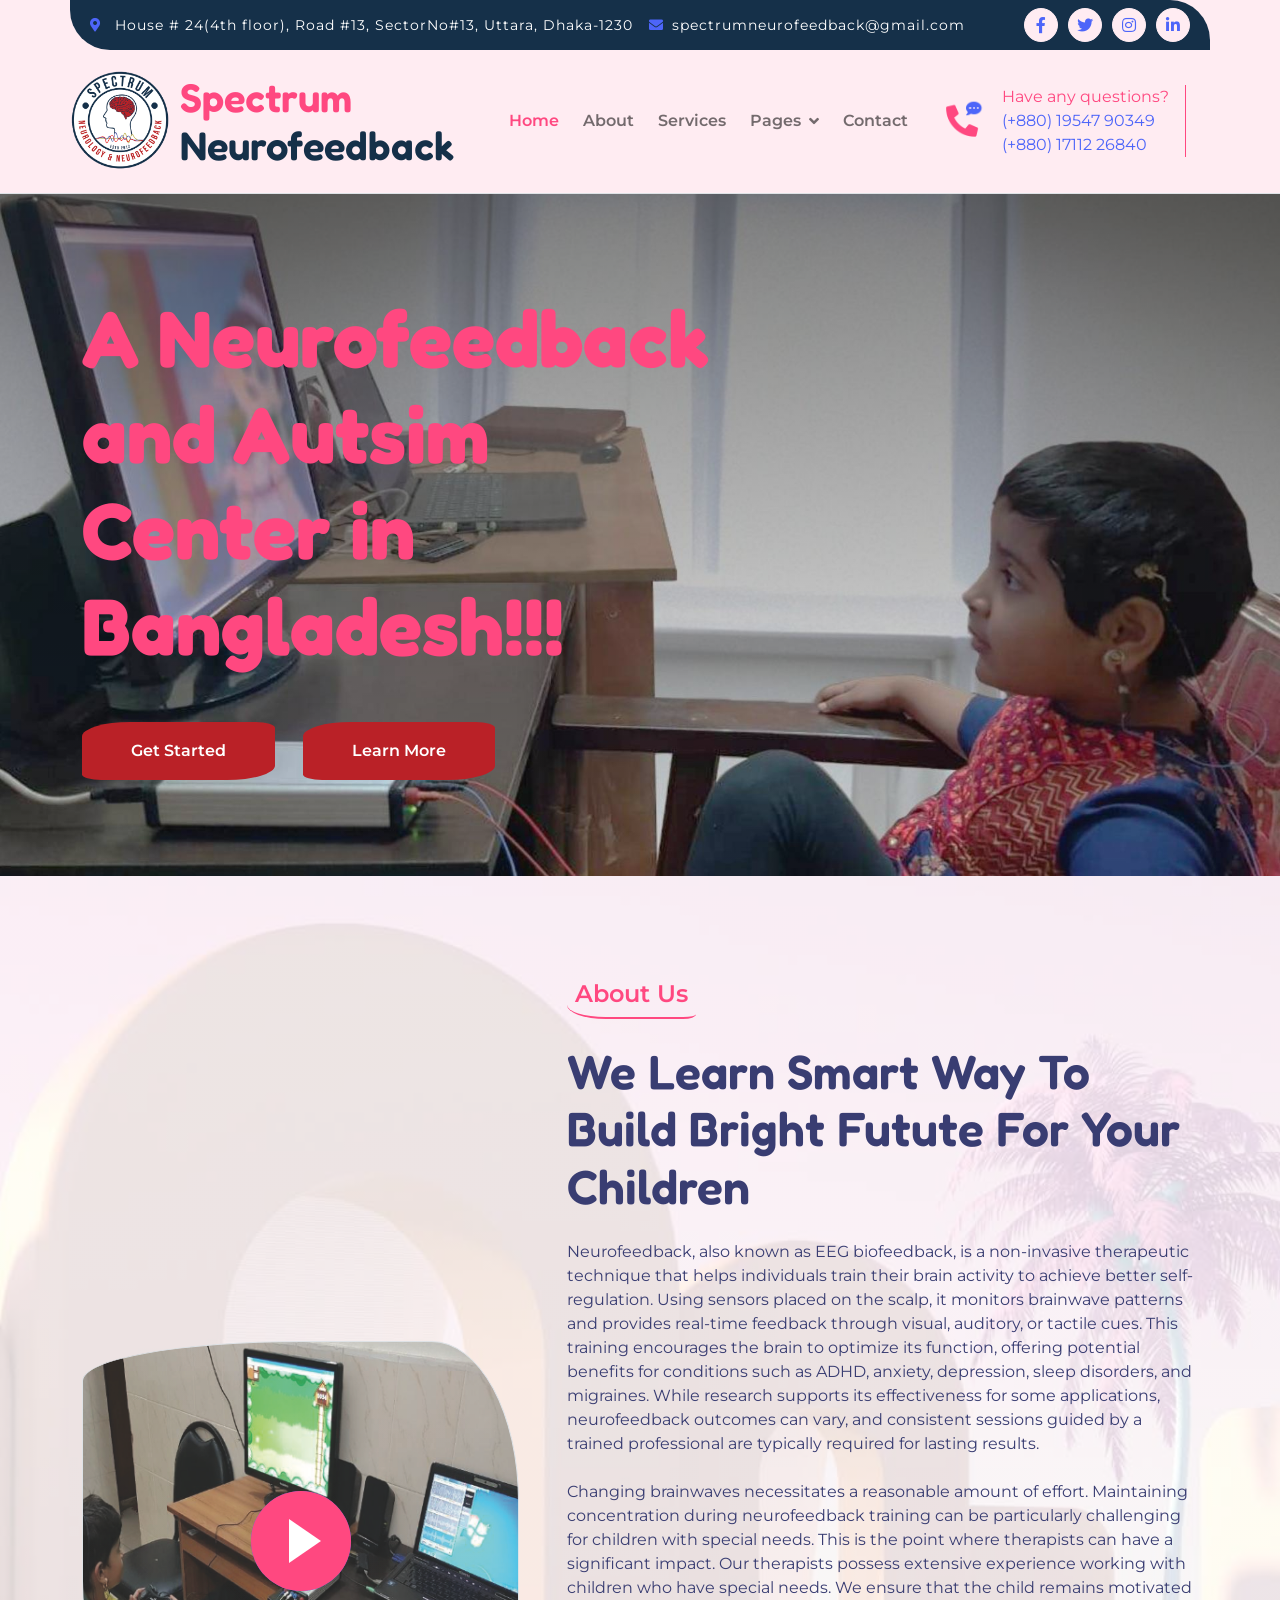
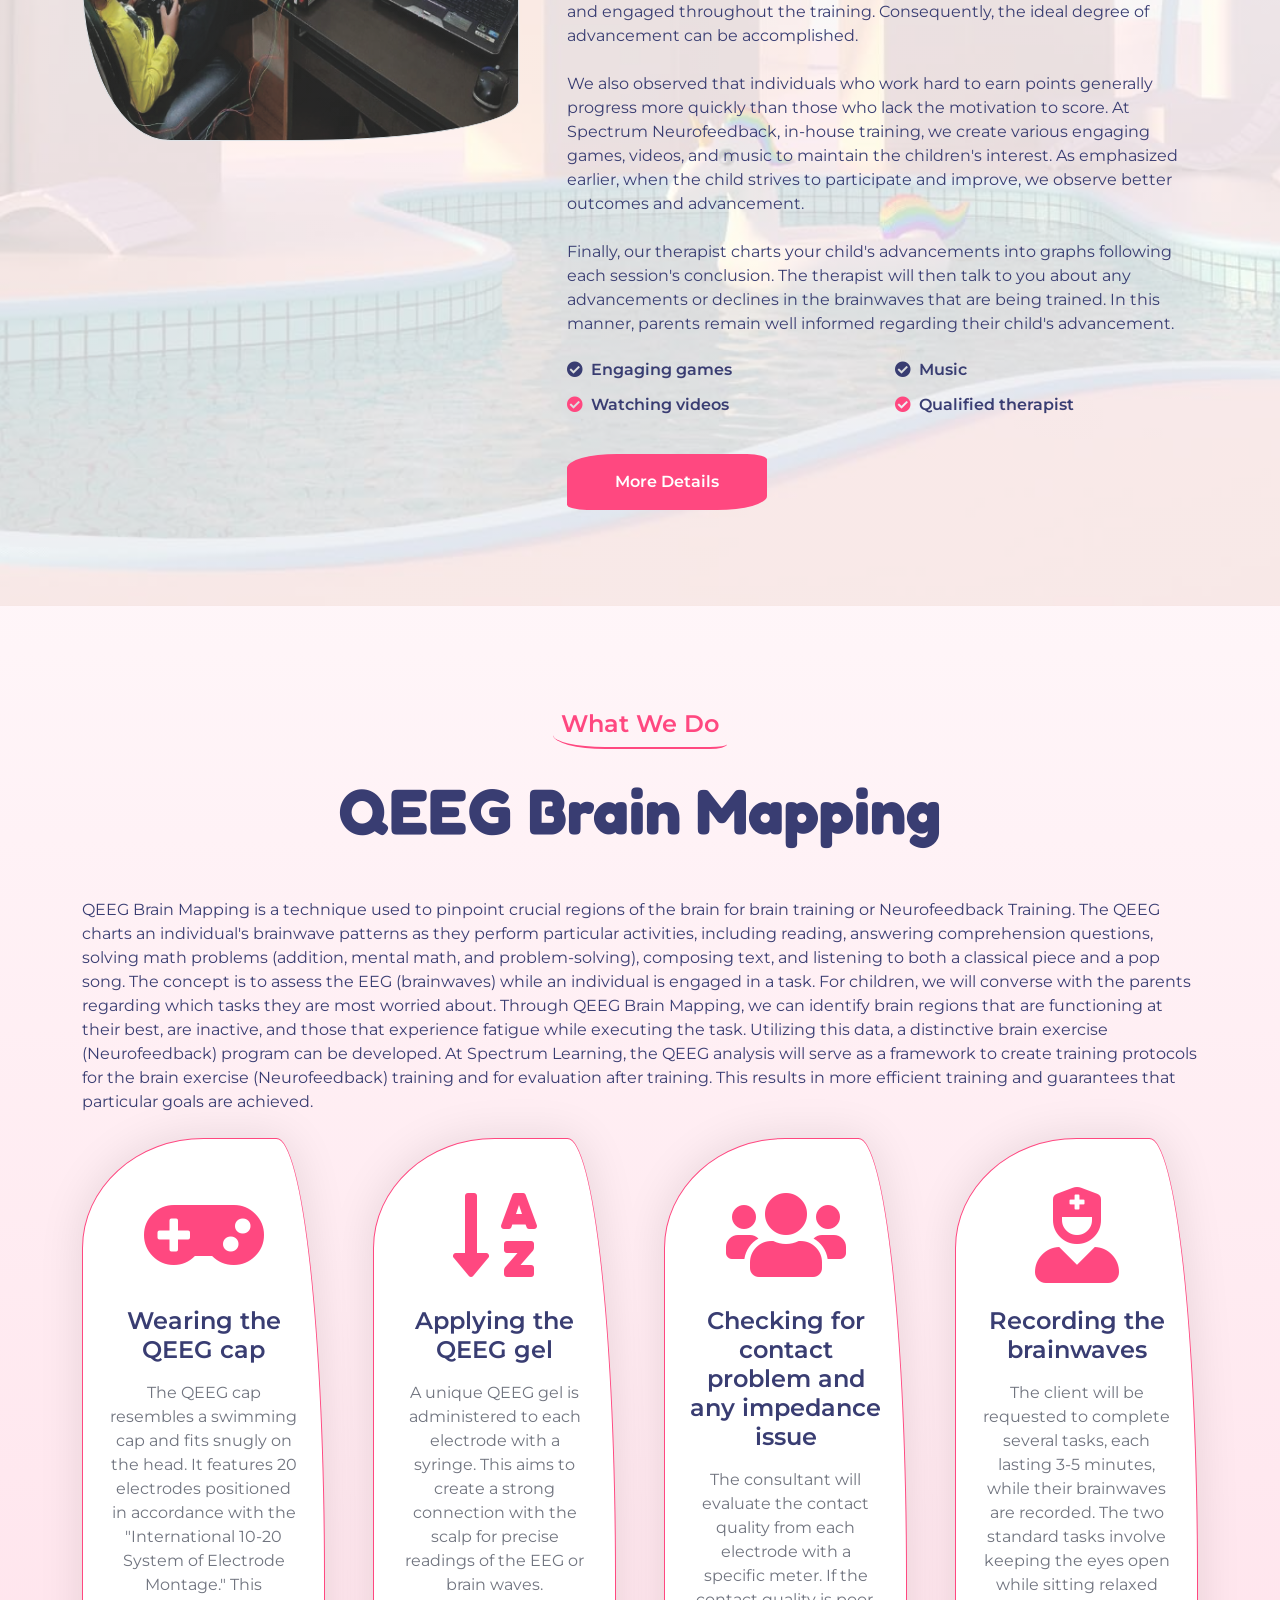
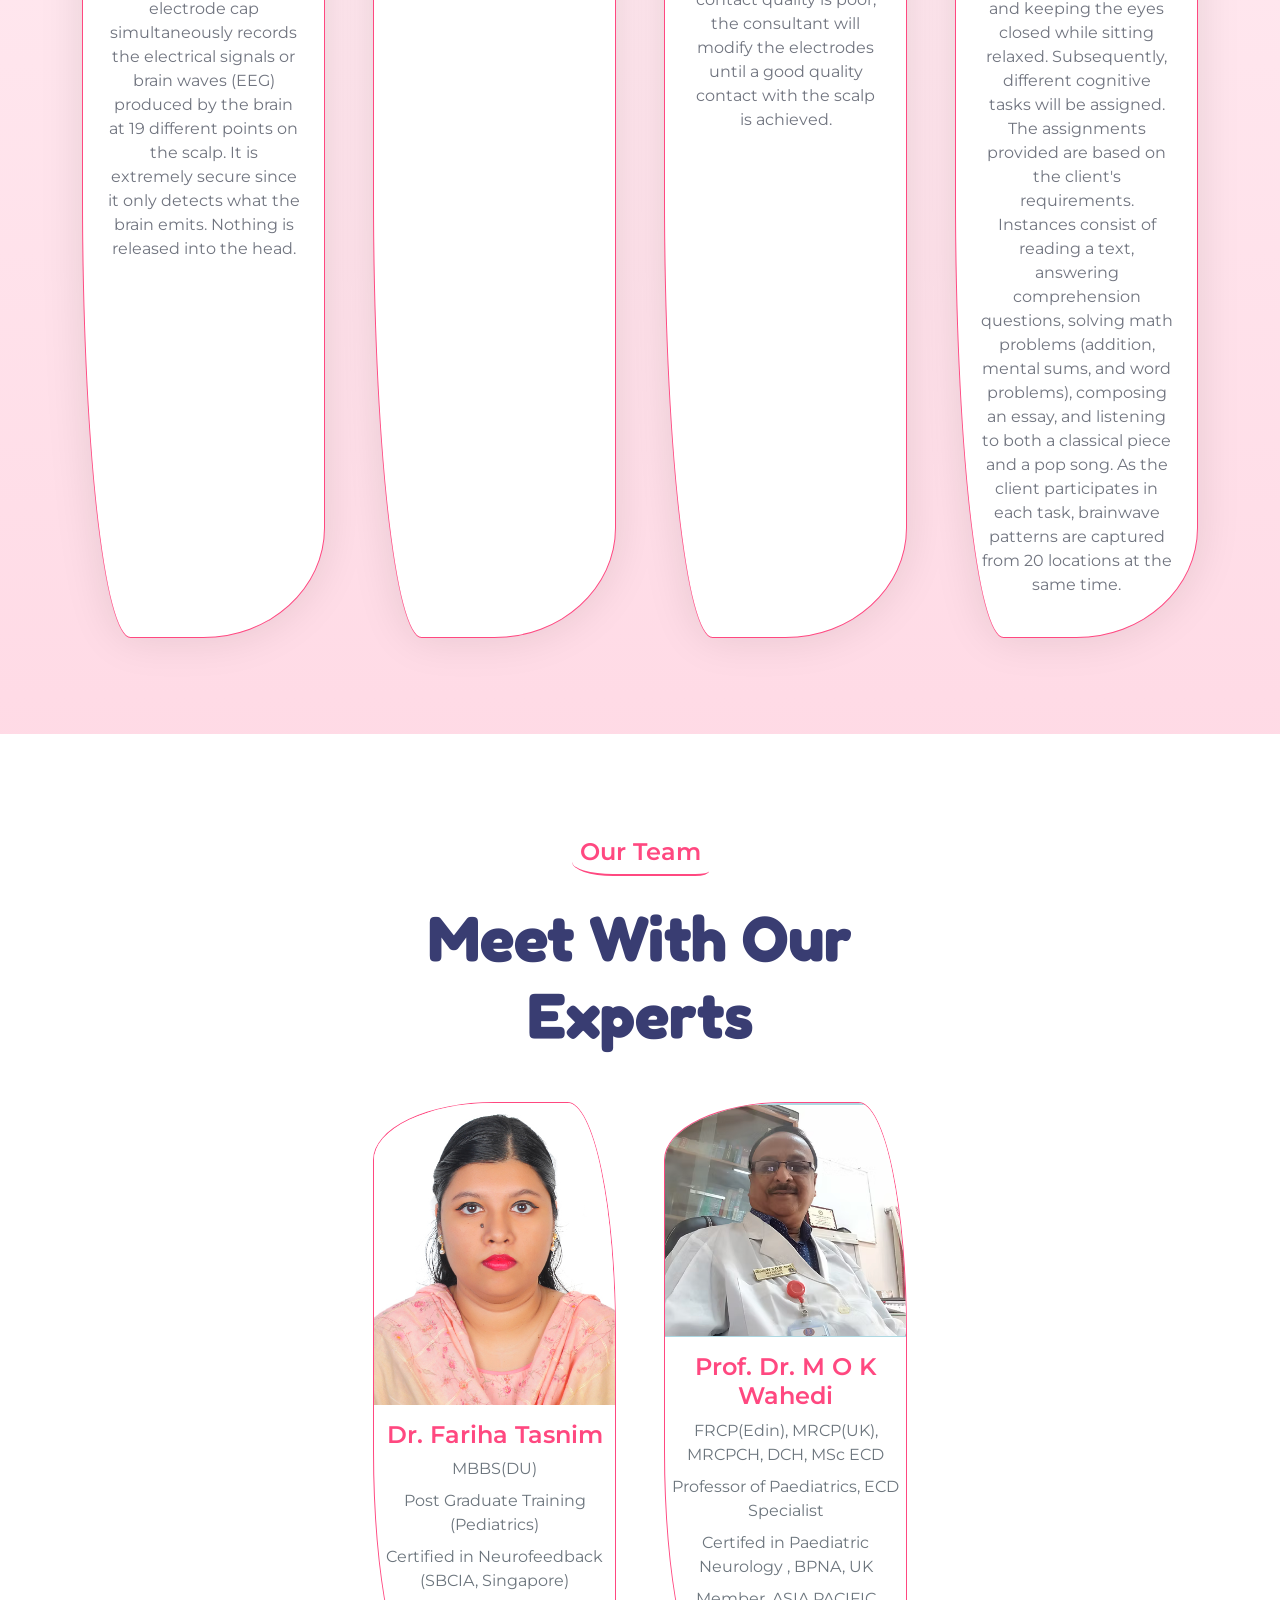
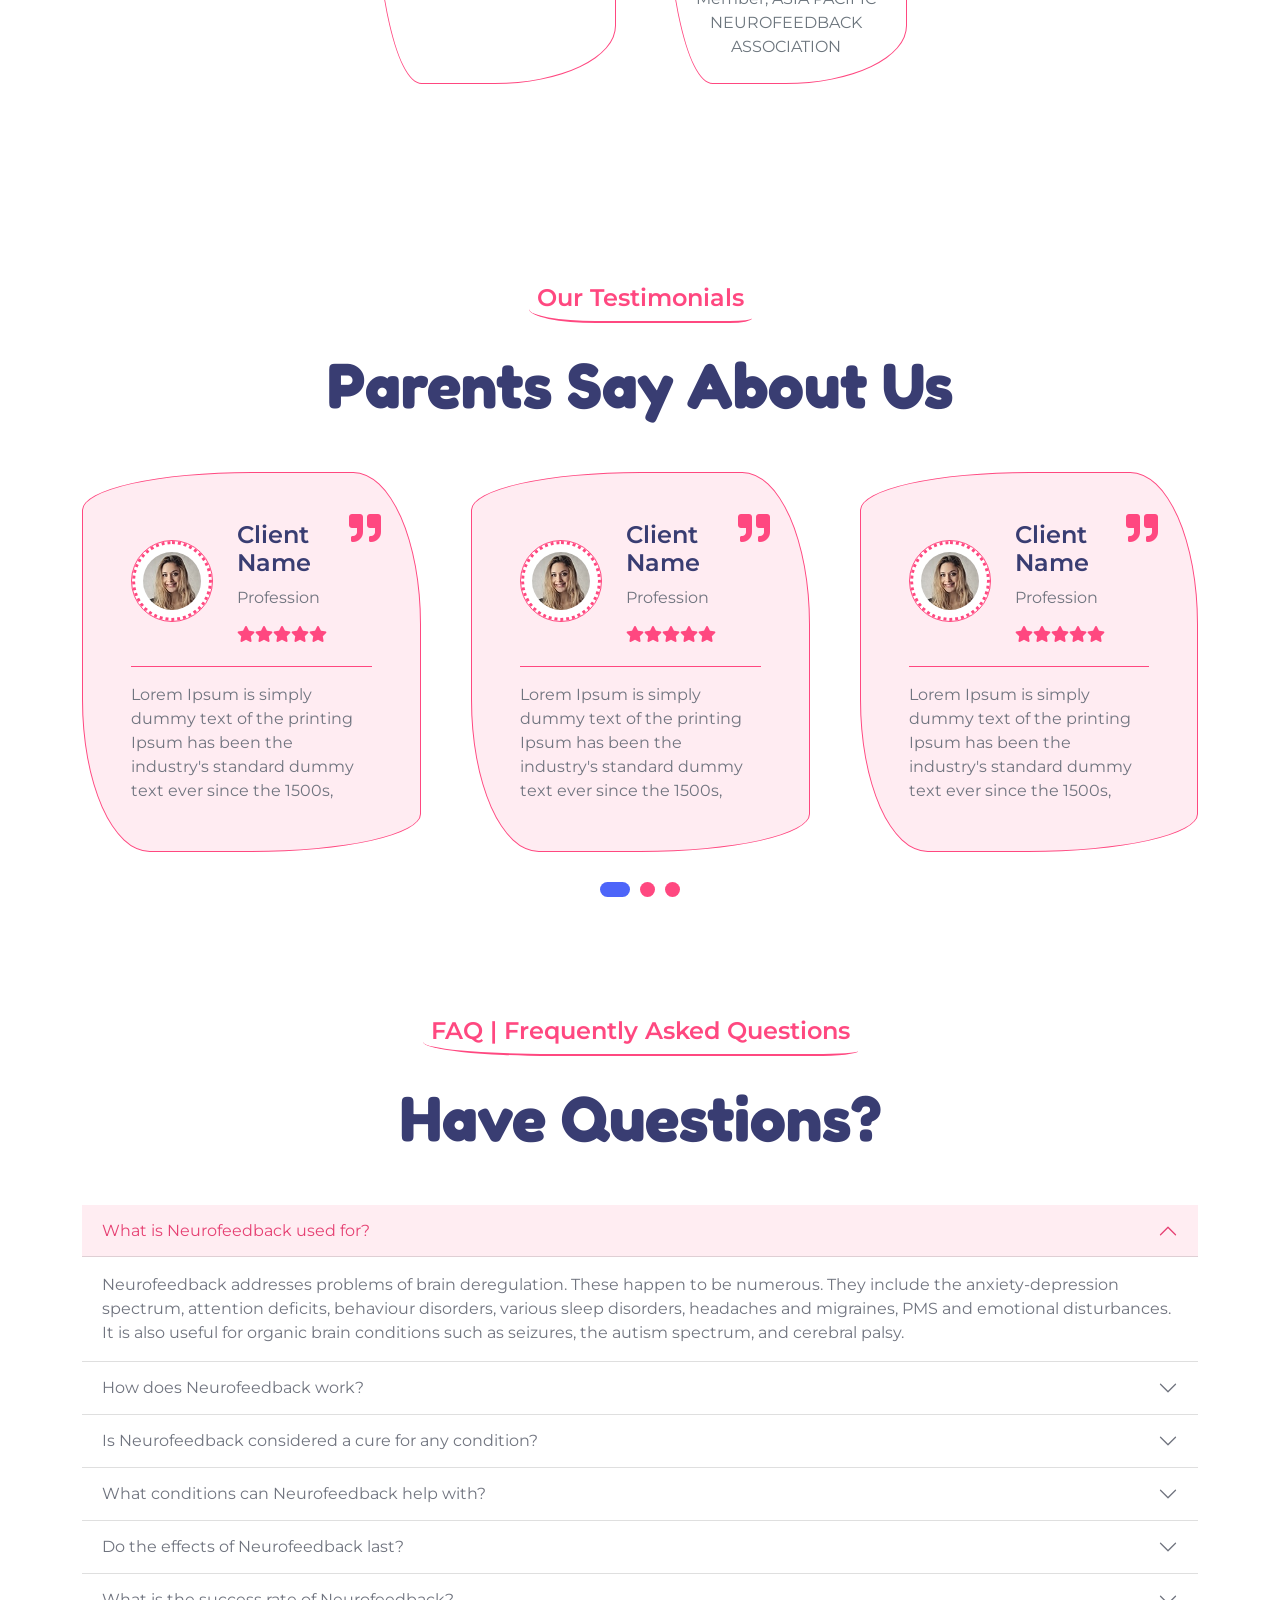
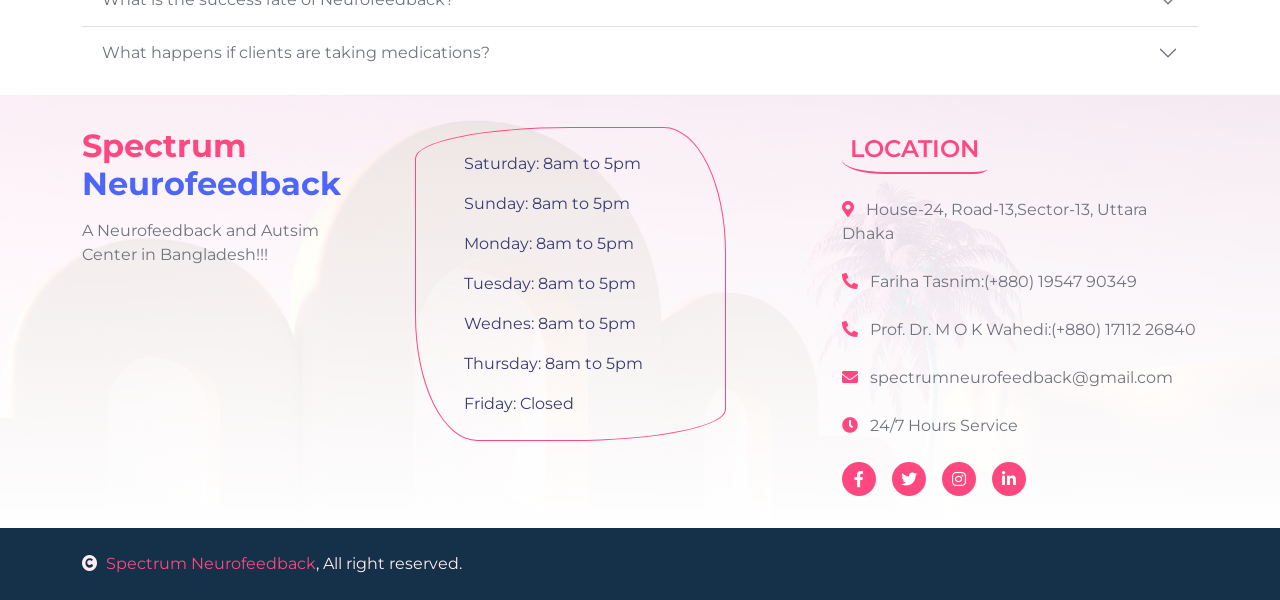
==== commit 1f961089: "icon added" ====
--- a/index.html
+++ b/index.html
@@ -2,8 +2,13 @@
 <html lang="en">
 
     <head>
+        
         <meta charset="utf-8">
         <title>Spectrum Neurofeedback</title>
+        <link rel="icon" href="img/mylogo.png" type="image/png">
+        <link rel="shortcut icon" href="img/mylogo.png" type="image/png">
+        
+
         <meta content="width=device-width, initial-scale=1.0" name="viewport">
         <meta content="" name="keywords">
         <meta content="" name="description">
@@ -12,6 +17,11 @@
         <link rel="preconnect" href="https://fonts.googleapis.com">
         <link rel="preconnect" href="https://fonts.gstatic.com" crossorigin>
         <link href="https://fonts.googleapis.com/css2?family=Fredoka:wght@600;700&family=Montserrat:wght@200;400;600&display=swap" rel="stylesheet">
+
+
+        
+        <!-- <link rel="icon" href="favicon.ico" type="/img/mylogo.png"> -->
+
 
         <!-- Icon Font Stylesheet -->
         <link rel="stylesheet" href="https://use.fontawesome.com/releases/v5.15.4/css/all.css"/>
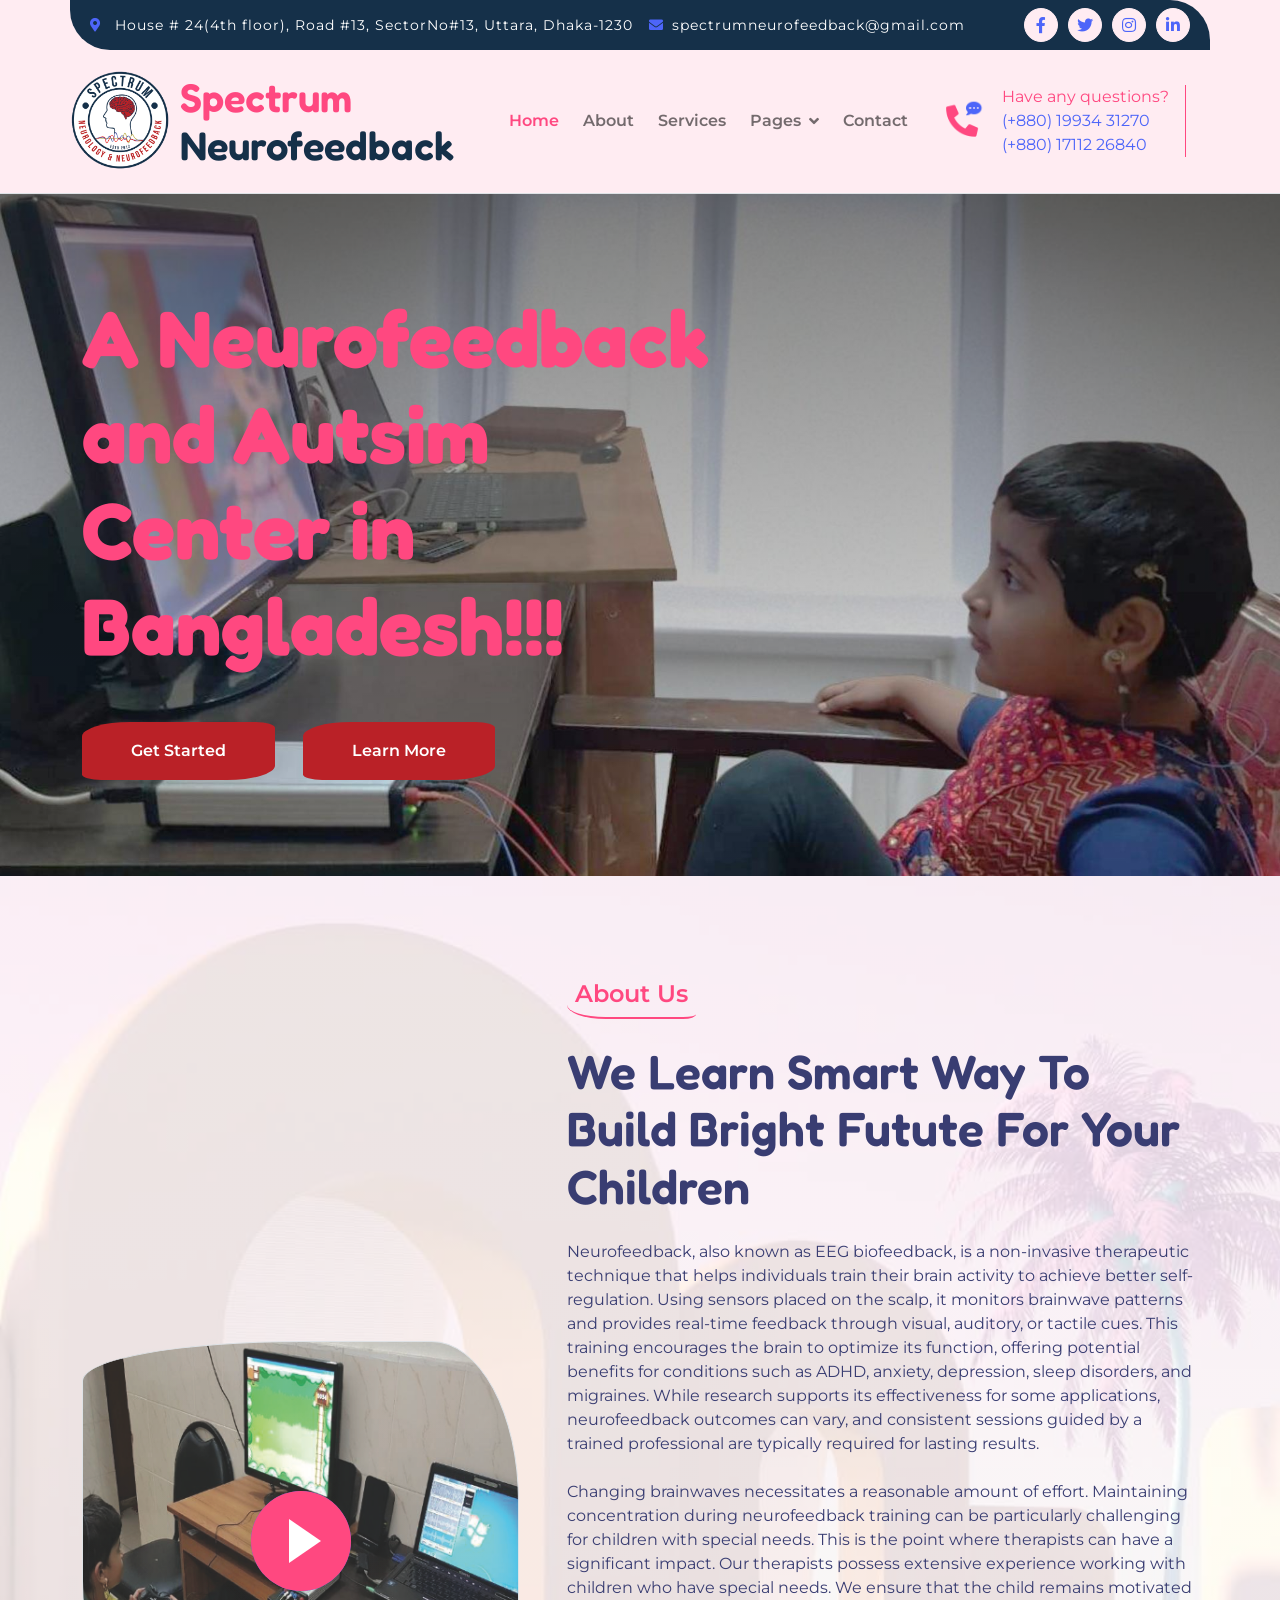
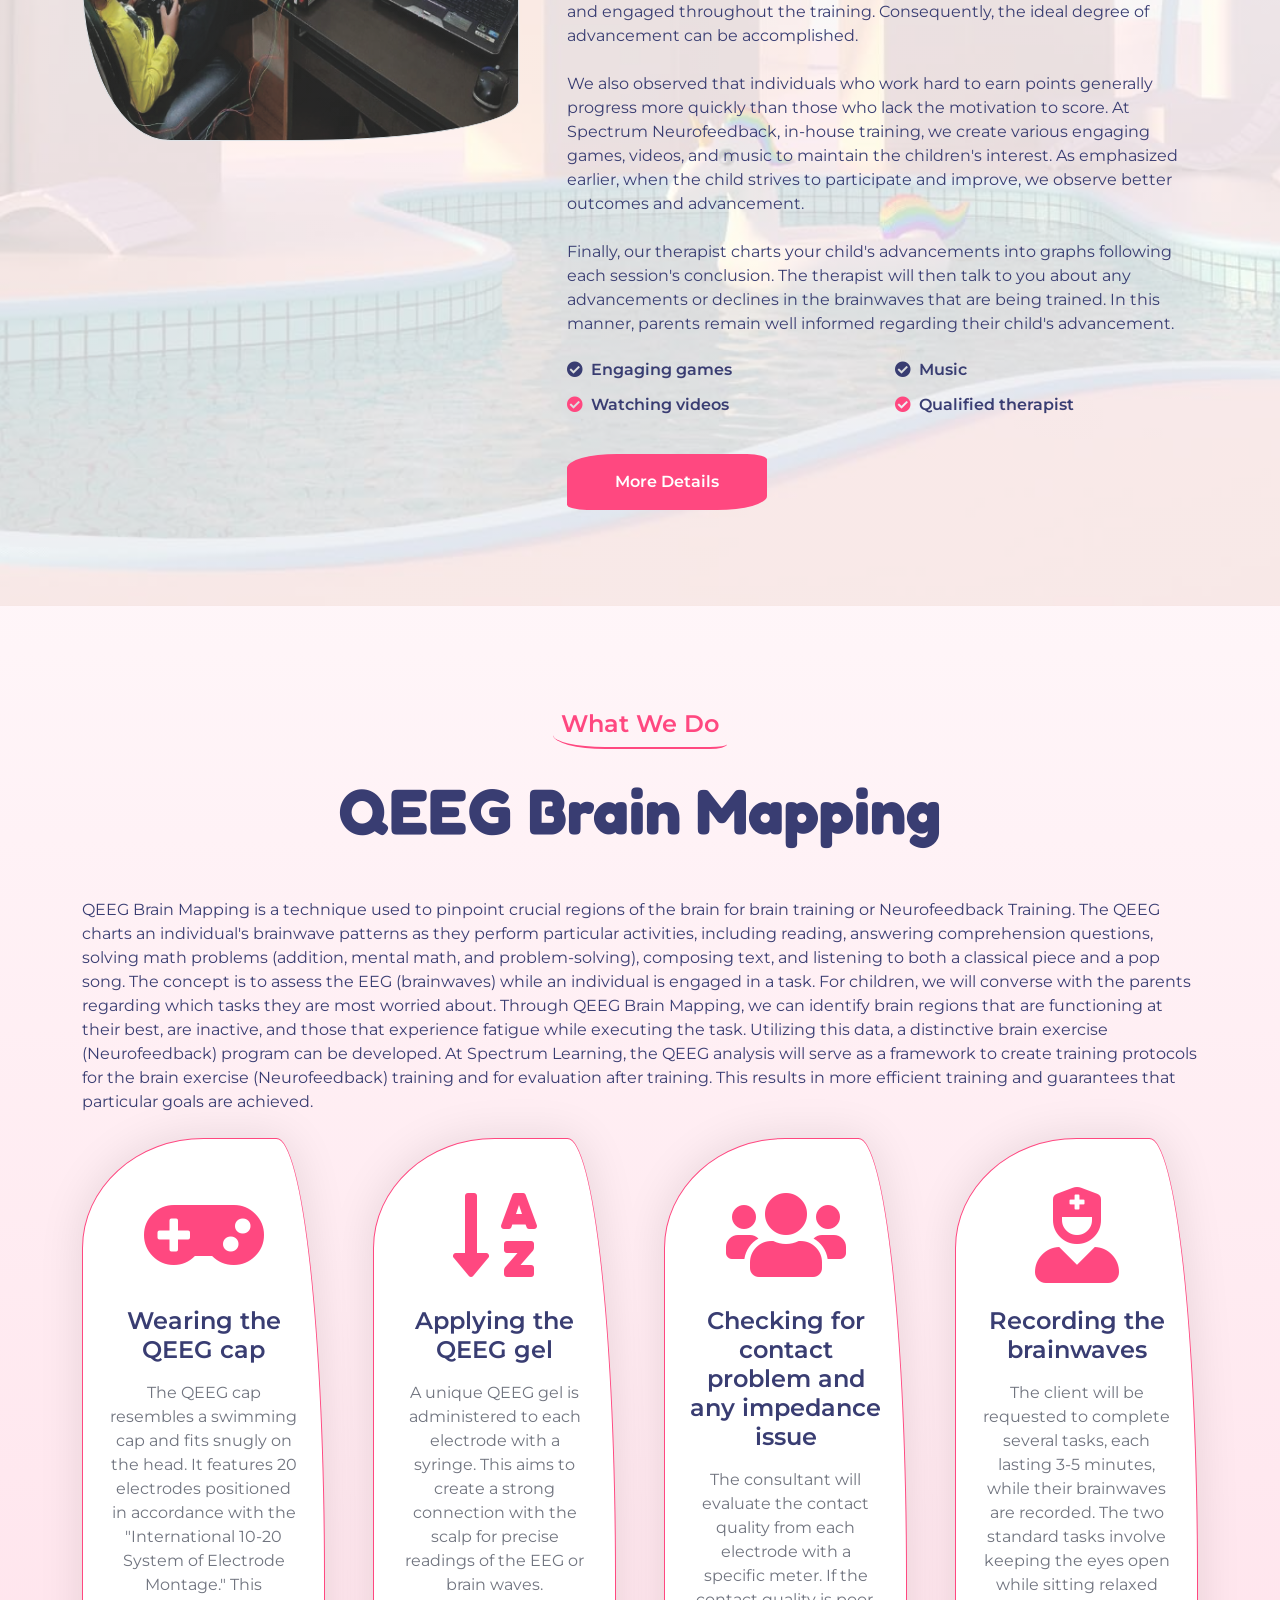
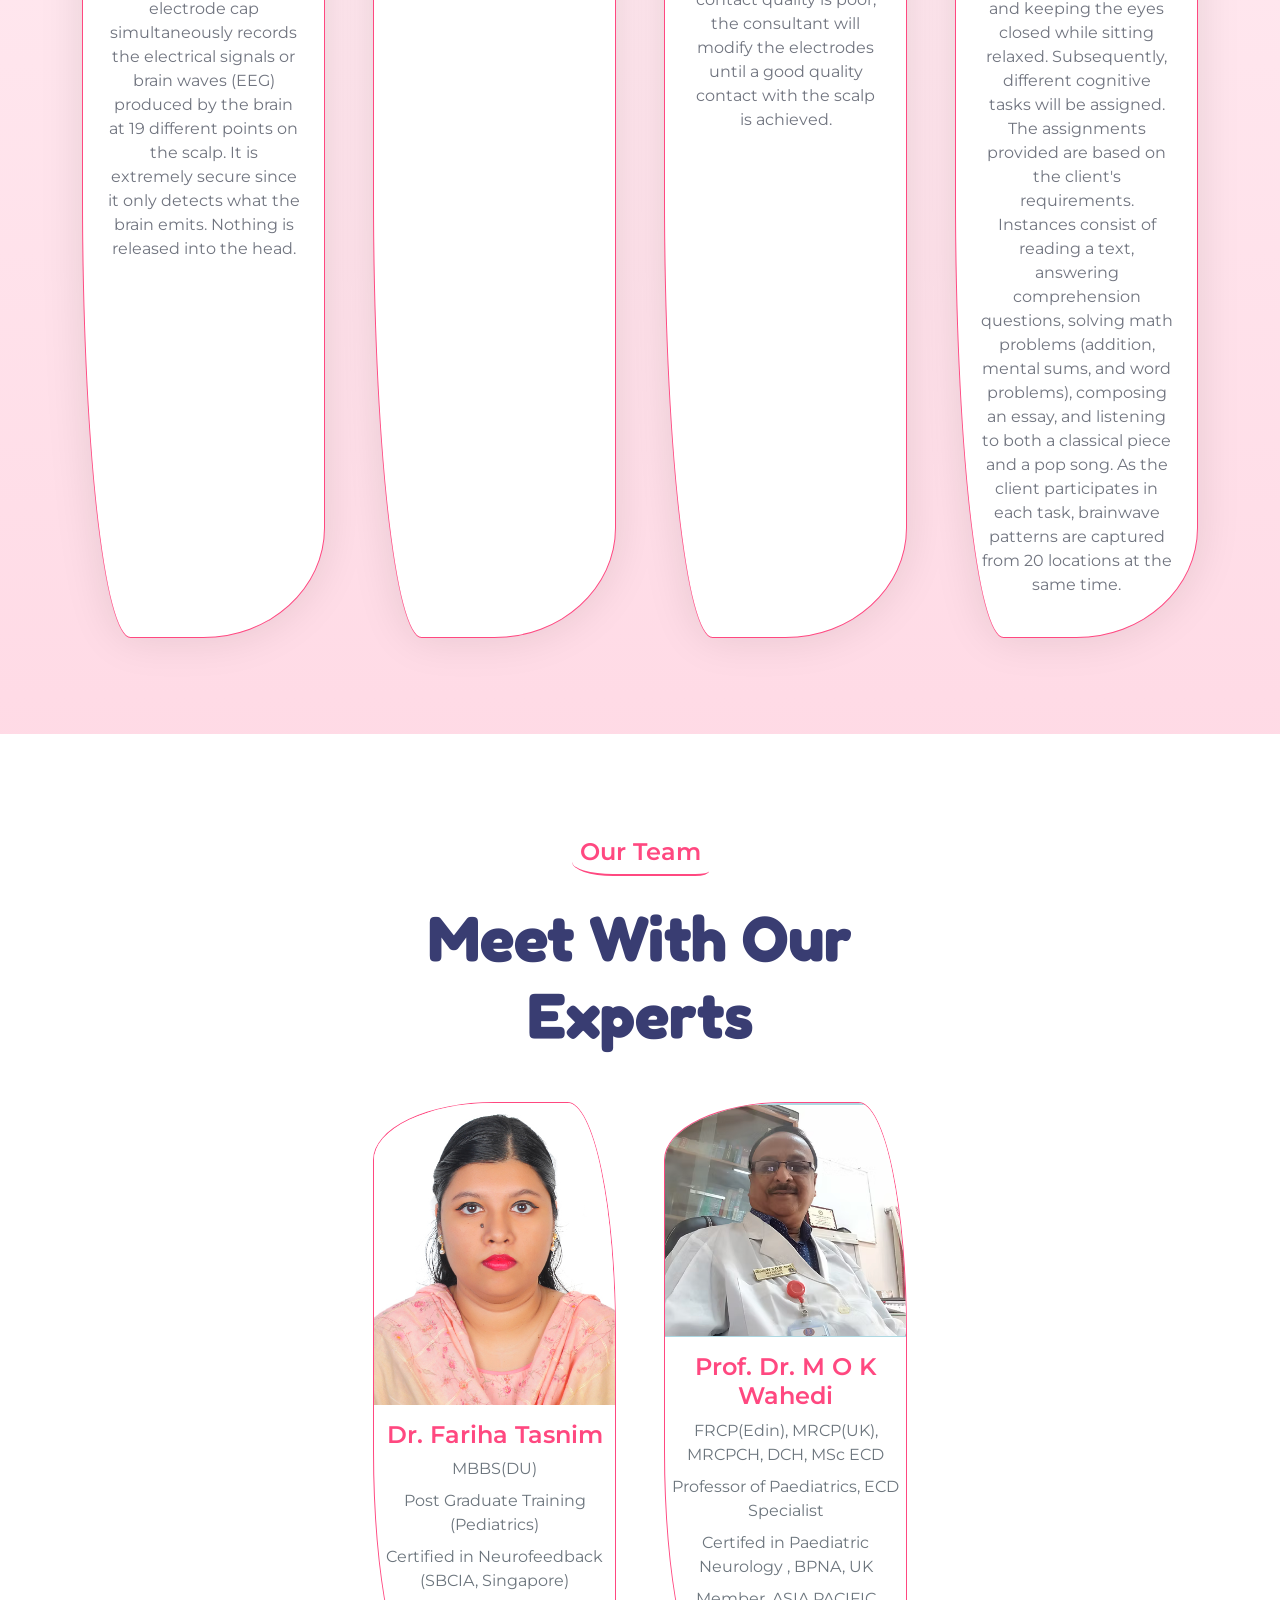
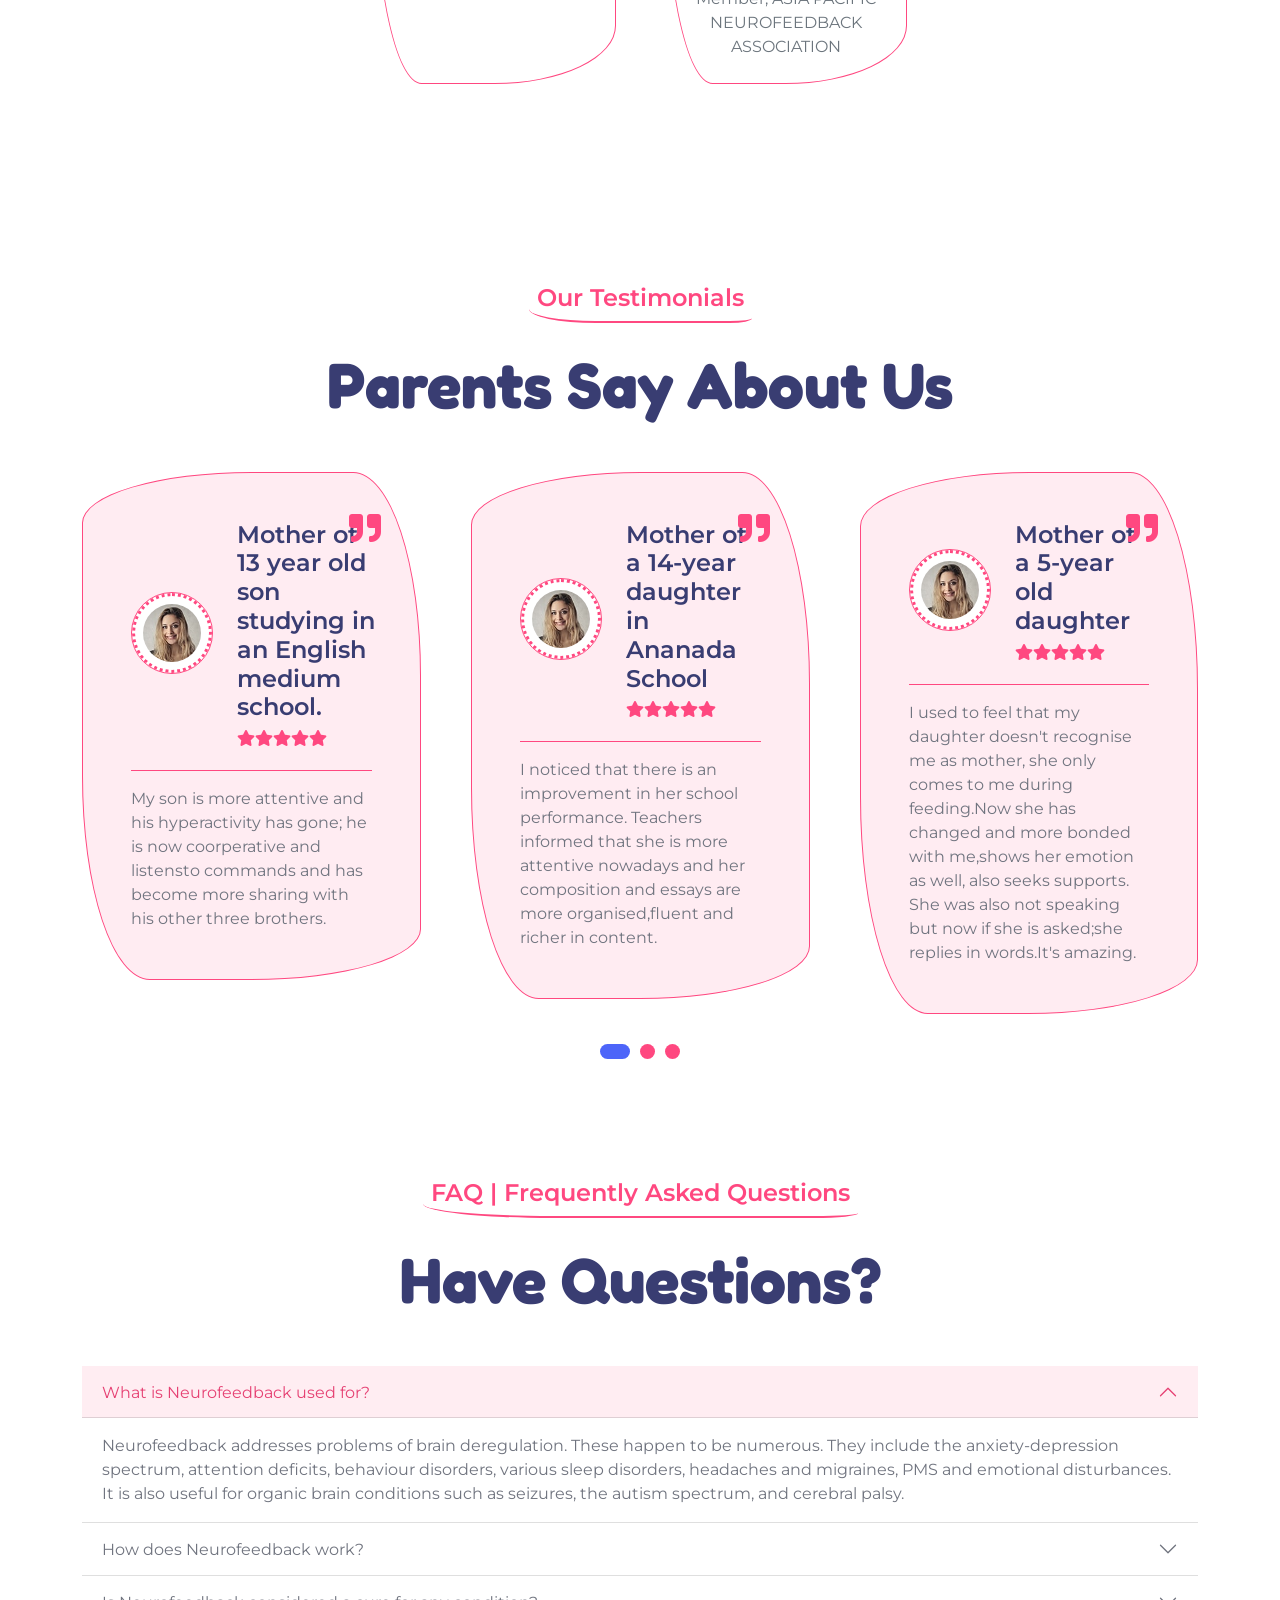
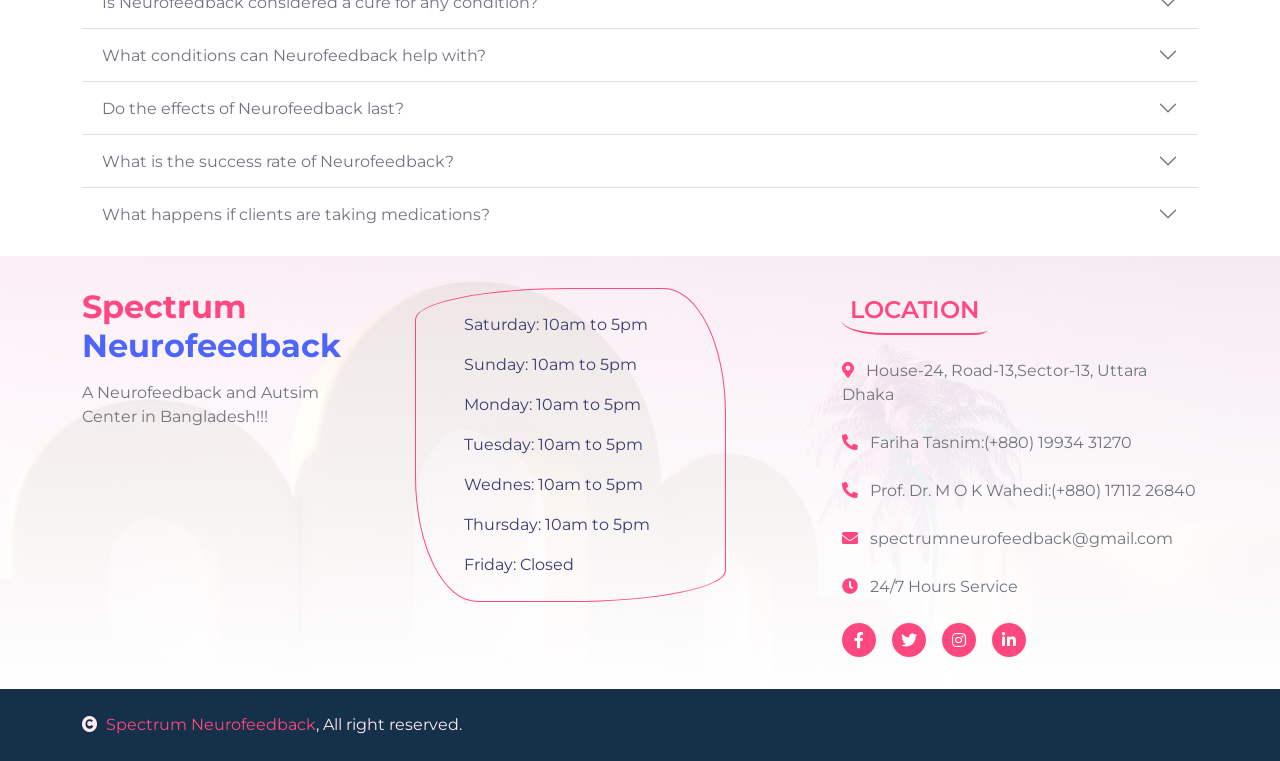
==== commit c5f94a32: "Update index.html" ====
--- a/index.html
+++ b/index.html
@@ -109,7 +109,7 @@
                             </div>
                             <div class="d-flex flex-column pe-3 border-end border-primary ">
                                 <span class="text-primary">Have any questions?</span>
-                                <a href="#"><span class="text-secondary">(+880) 19547 90349</span></a>
+                                <a href="#"><span class="text-secondary">(+880) 19934 31270</span></a>
                                 <a href="#"><span class="text-secondary">(+880) 17112 26840</span></a>
                             </div>
                         <!-- </div>
@@ -657,8 +657,8 @@
                                     <img src="img/testimonial-2.jpg" class="rounded-circle p-2" style="width: 80px; height: 80px; border-style: dotted; border-color: var(--bs-primary);" alt="">
                                 </div>
                                 <div class="ms-4">
-                                    <h4 class="text-dark">Client Name</h4>
-                                    <p class="m-0 pb-3">Profession</p>
+                                    <h4 class="text-dark">Mother of a 14-year daughter in Ananada School</h4>
+                                    
                                     <div class="d-flex pe-5">
                                         <i class="fas fa-star text-primary"></i>
                                         <i class="fas fa-star text-primary"></i>
@@ -669,7 +669,7 @@
                                 </div>
                             </div>
                             <div class="border-top border-primary mt-4 pt-3">
-                                <p class="mb-0">Lorem Ipsum is simply dummy text of the printing Ipsum has been the industry's standard dummy text ever since the 1500s,
+                                <p class="mb-0"> I noticed that there is an improvement in her school performance. Teachers informed that she is more attentive nowadays and her composition and essays are more organised,fluent and richer in content.
                                 </p>
                             </div>
                         </div>
@@ -682,8 +682,8 @@
                                     <img src="img/testimonial-2.jpg" class="rounded-circle p-2" style="width: 80px; height: 80px; border-style: dotted; border-color: var(--bs-primary);" alt="">
                                 </div>
                                 <div class="ms-4">
-                                    <h4 class="text-dark">Client Name</h4>
-                                    <p class="m-0 pb-3">Profession</p>
+                                    <h4 class="text-dark">Mother of a 5-year old daughter</h4>
+                                    
                                     <div class="d-flex pe-5">
                                         <i class="fas fa-star text-primary"></i>
                                         <i class="fas fa-star text-primary"></i>
@@ -694,7 +694,7 @@
                                 </div>
                             </div>
                             <div class="border-top border-primary mt-4 pt-3">
-                                <p class="mb-0">Lorem Ipsum is simply dummy text of the printing Ipsum has been the industry's standard dummy text ever since the 1500s,
+                                <p class="mb-0">I used to feel that my daughter doesn't recognise me as mother, she only comes to me during feeding.Now she has changed and more bonded with me,shows her emotion as well, also seeks supports. She was also not speaking but now if she is asked;she replies in words.It's amazing.
                                 </p>
                             </div>
                         </div>
@@ -707,8 +707,8 @@
                                     <img src="img/testimonial-2.jpg" class="rounded-circle p-2" style="width: 80px; height: 80px; border-style: dotted; border-color: var(--bs-primary);" alt="">
                                 </div>
                                 <div class="ms-4">
-                                    <h4 class="text-dark">Client Name</h4>
-                                    <p class="m-0 pb-3">Profession</p>
+                                    <h4 class="text-dark">Mother of 13 year old son studying in an English medium school.</h4>
+                                    
                                     <div class="d-flex pe-5">
                                         <i class="fas fa-star text-primary"></i>
                                         <i class="fas fa-star text-primary"></i>
@@ -719,7 +719,7 @@
                                 </div>
                             </div>
                             <div class="border-top border-primary mt-4 pt-3">
-                                <p class="mb-0">Lorem Ipsum is simply dummy text of the printing Ipsum has been the industry's standard dummy text ever since the 1500s,
+                                <p class="mb-0">My son is more attentive and his hyperactivity has gone; he is now coorperative and listensto commands and has become more sharing with his other three brothers.
                                 </p>
                             </div>
                         </div>
@@ -901,12 +901,12 @@
                         <div class="footer-item "style="margin-left: 50px;">
                             <div class="d-flex flex-column p-4 ps-5 text-dark border border-primary"
                             style="border-radius: 50% 20% / 10% 40%;">
-                                <p>Saturday: 8am to 5pm</p>
-                                <p>Sunday: 8am to 5pm</p>
-                                <p>Monday: 8am to 5pm</p>
-                                <p>Tuesday: 8am to 5pm</p>
-                                <p>Wednes: 8am to 5pm</p>
-                                <p>Thursday: 8am to 5pm</p>
+                                <p>Saturday: 10am to 5pm</p>
+                                <p>Sunday: 10am to 5pm</p>
+                                <p>Monday: 10am to 5pm</p>
+                                <p>Tuesday: 10am to 5pm</p>
+                                <p>Wednes: 10am to 5pm</p>
+                                <p>Thursday: 10am to 5pm</p>
 
                                 <p class="mb-0">Friday: Closed</p>
                             </div>
@@ -917,7 +917,7 @@
                             <h4 class="text-primary mb-4 border-bottom border-primary border-2 d-inline-block p-2 title-border-radius">LOCATION</h4>
                             <div class="d-flex flex-column align-items-start">
                                 <a href="" class="text-body mb-4"><i class="fa fa-map-marker-alt text-primary me-2"></i> House-24, Road-13,Sector-13, Uttara Dhaka</a>
-                                <a href="" class="text-start rounded-0 text-body mb-4"><i class="fa fa-phone-alt text-primary me-2"></i> Fariha Tasnim:(+880) 19547 90349</a>
+                                <a href="" class="text-start rounded-0 text-body mb-4"><i class="fa fa-phone-alt text-primary me-2"></i> Fariha Tasnim:(+880) 19934 31270</a>
                                 <a href="" class="text-start rounded-0 text-body mb-4"><i class="fa fa-phone-alt text-primary me-2"></i> Prof. Dr. M O K Wahedi:(+880) 17112 26840</a>
                                 <a href="" class="text-start rounded-0 text-body mb-4"><i class="fas fa-envelope text-primary me-2"></i> spectrumneurofeedback@gmail.com</a>
                                 <a href="" class="text-start rounded-0 text-body mb-4"><i class="fa fa-clock text-primary me-2"></i> 24/7 Hours Service</a>
